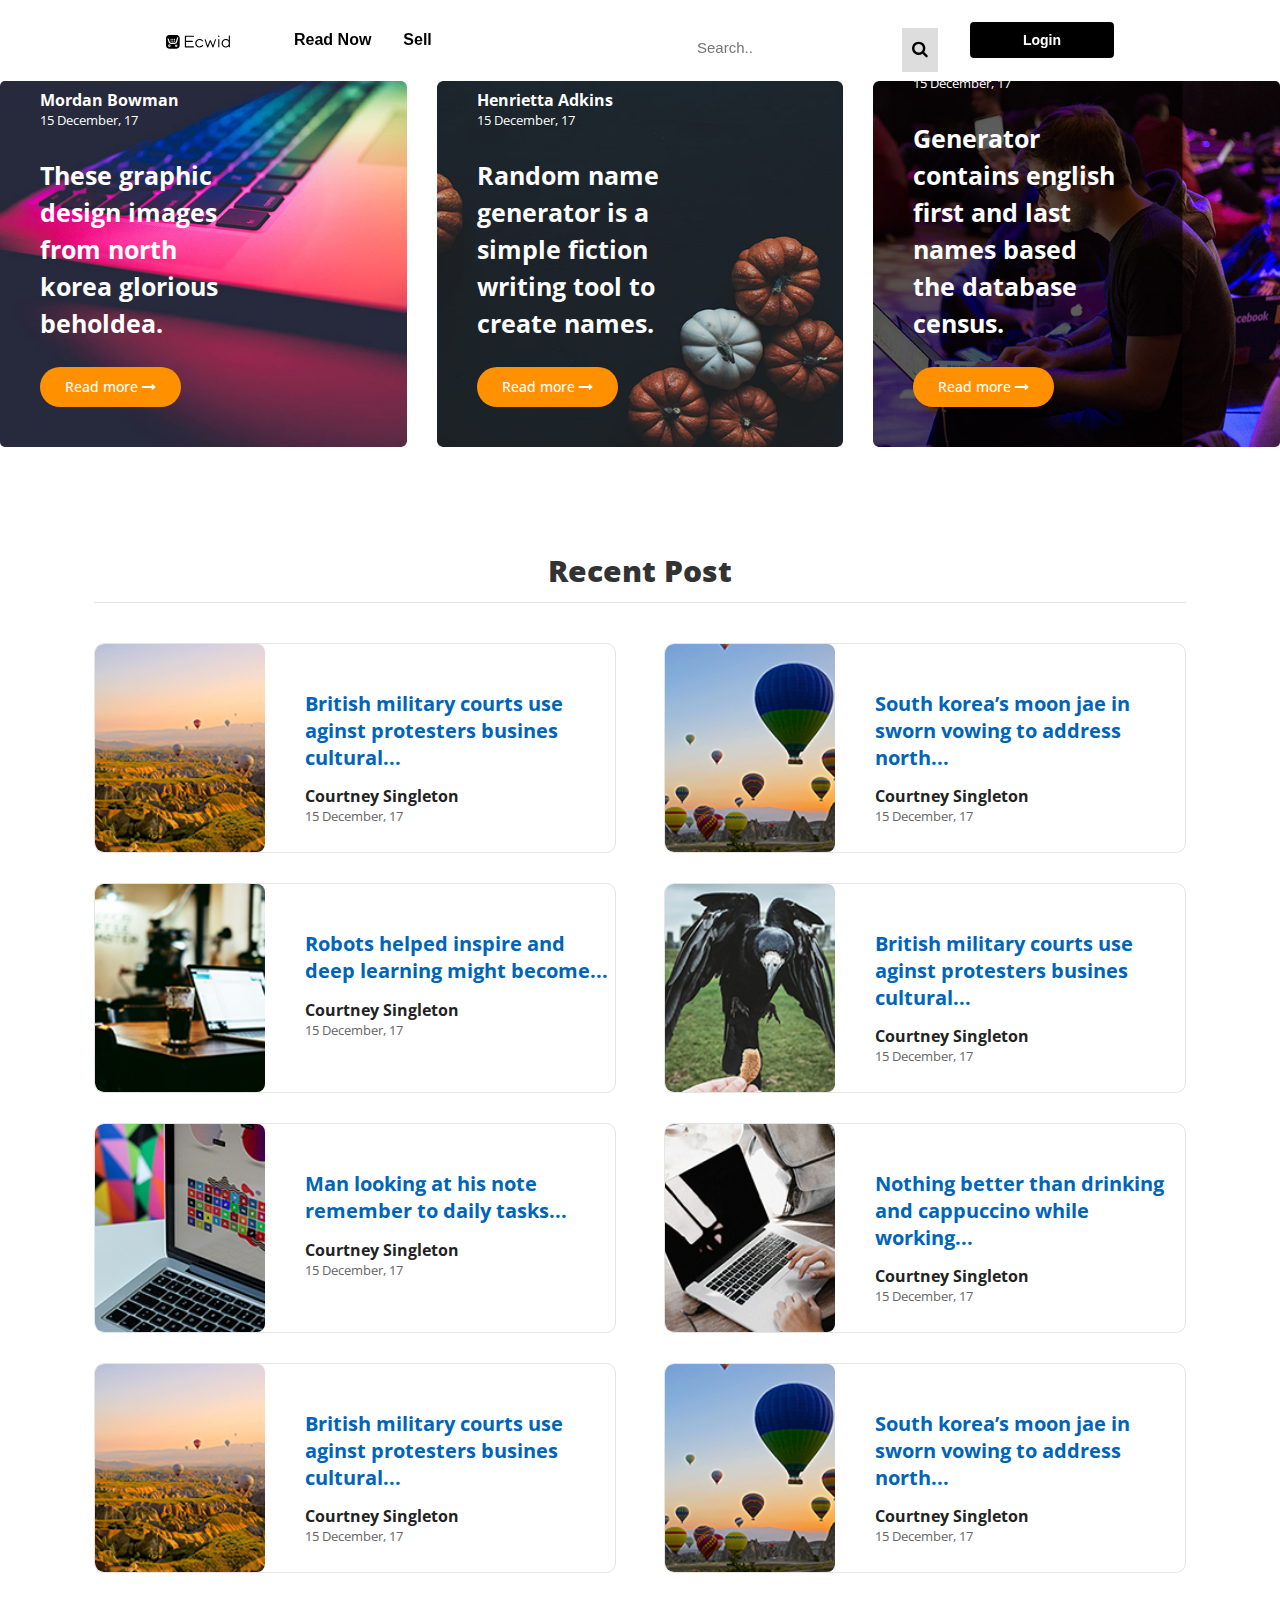
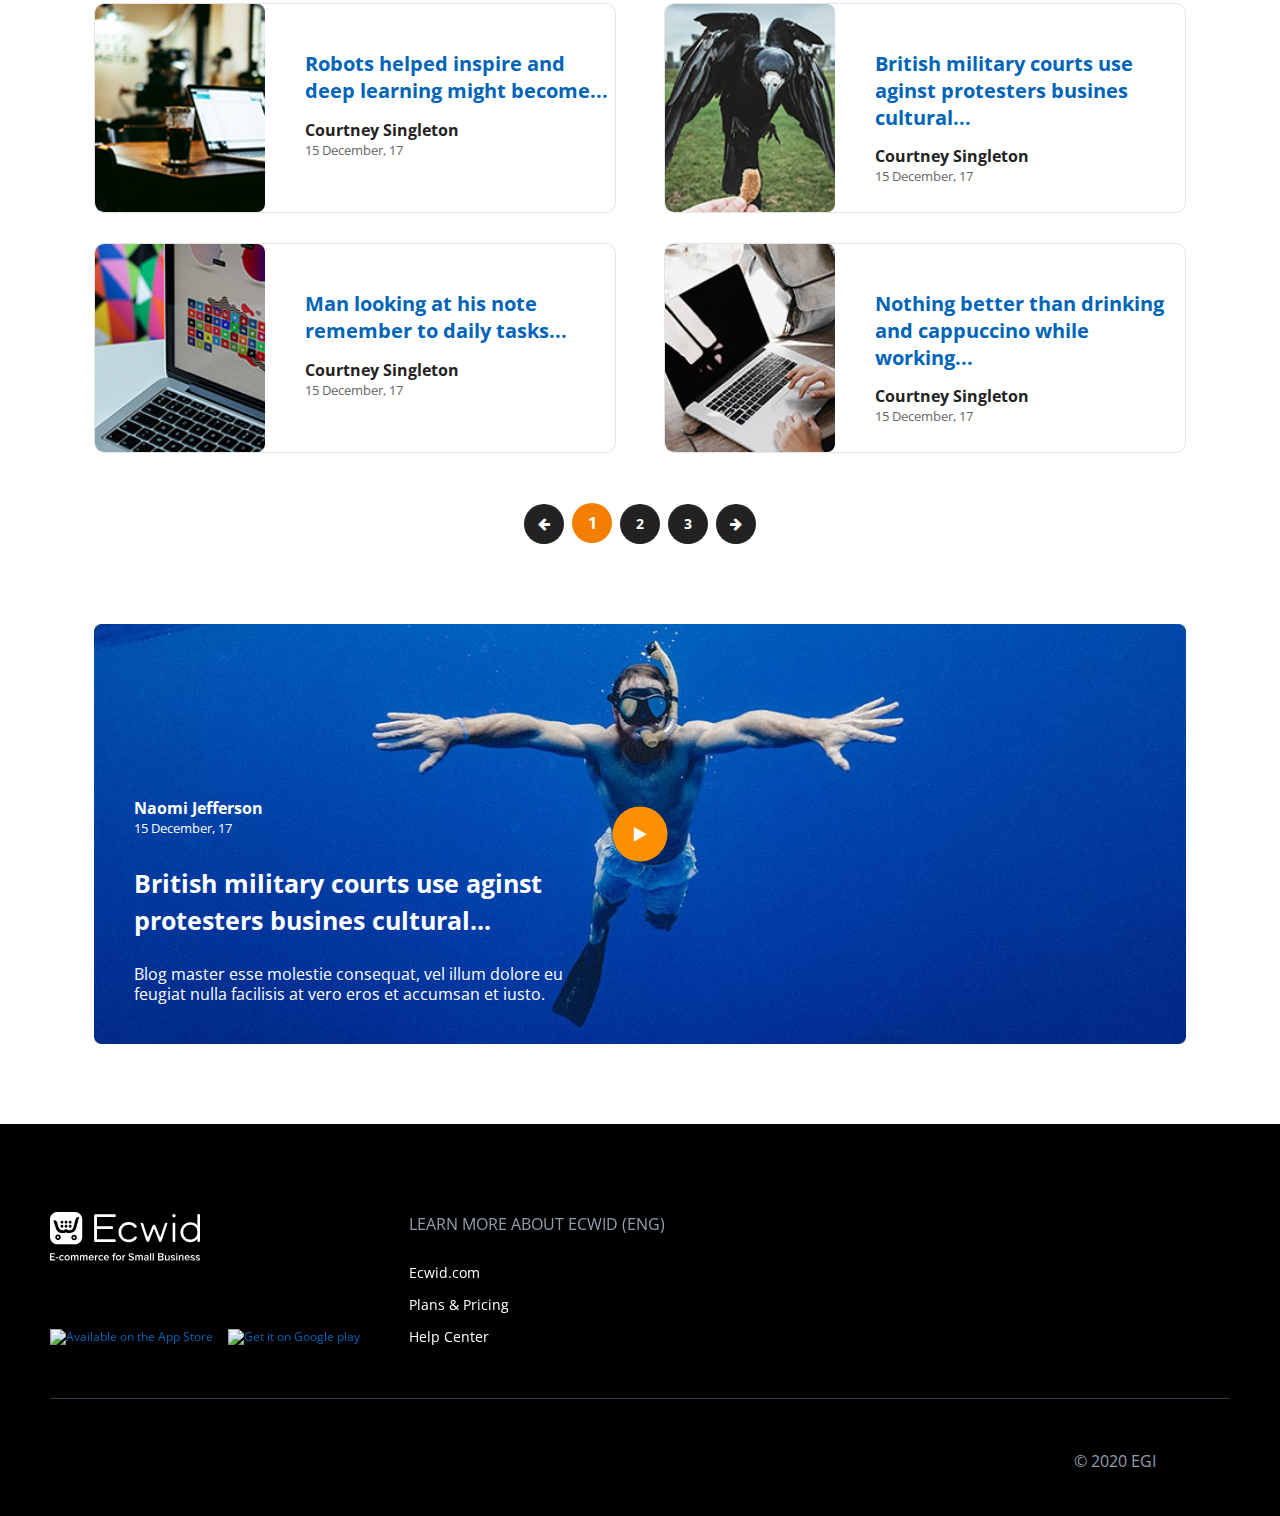
==== read.html @ 6f650325 "initial commit" ====
<!doctype html>
<html class="no-js" lang="">

<head>
    <link rel="stylesheet" href="https://cdnjs.cloudflare.com/ajax/libs/font-awesome/4.7.0/css/font-awesome.min.css">
<style>

.topnav .search-container {
  float: right;
  padding-bottom:10px;
}

.topnav input[type=text] {
  padding: 6px;
  margin-top: 6px;
  font-size: 15px;
  border: none;
  color:black;
}

.topnav .search-container button {
  float: right;
  padding: 6px 10px;
  margin-top: 8px;
  margin-right: 16px;
  background: #ddd;
  font-size: 17px;
  border: none;
  cursor: pointer;
}

.topnav .search-container button:hover {
  background: #ccc;
}

@media screen and (max-width: 600px) {
  .topnav .search-container {
    float: none;
  }
  .topnav a, .topnav input[type=text], .topnav .search-container button {
    float: none;
    display: block;
    text-align: left;
    width: 100%;
    margin: 0;
    padding: 14px;
  }
  .topnav input[type=text] {
    border: 1px solid black;  
  }
}
</style>
    <meta charset="utf-8">
    <meta http-equiv="x-ua-compatible" content="ie=edge">
    <title>Blog_Master - Home One</title>
    <meta name="description" content="">
    <meta name="viewport" content="width=device-width, initial-scale=1">
    <link rel="shortcut icon" type="image/png" href="assets/images/favicon.png">
    <!-- Place favicon.ico in the root directory -->
    <!-- all css here -->
    <!-- bootstrap v3.3.7 css -->
    <link rel="stylesheet" href="assets/css/bootstrap.min.css">
    <!-- animate css -->
    <link rel="stylesheet" href="assets/css/animate.css">
    <!-- owl.carousel.2.0.0-beta.2.4 css -->
    <link rel="stylesheet" href="assets/css/owl.carousel.css">
    <!-- font-awesome v4.6.3 css -->
    <link rel="stylesheet" href="assets/css/font-awesome.min.css">
    <!-- magnific-popup.css -->
    <link rel="stylesheet" href="assets/css/magnific-popup.css">
    <!-- slicknav.min.css -->
    <link rel="stylesheet" href="assets/css/slicknav.min.css">
    <!-- style css -->
    <link rel="stylesheet" href="assets/css/styles.css">
    <!-- responsive css -->
    <link rel="stylesheet" href="assets/css/responsive.css">
    <!-- modernizr css -->
    <script src="assets/js/vendor/modernizr-2.8.3.min.js"></script>

    <link rel="shortcut icon" href=https://www.ecwid.com/favicon.ico>
<link rel="shortcut icon" sizes=192x192 href=./egi/favicons/com/favicon_192.png>
<link rel=icon sizes=16x16 type=image/png href=./egi/favicons/com/favicon_16.png>
<link rel=icon sizes=32x32 type=image/png href=./egi/favicons/com/favicon_32.png>
<link rel=icon sizes=96x96 type=image/png href=./egi/favicons/com/favicon_96.png>
<link rel=apple-touch-icon href=./egi/favicons/com/favicon_120.png>
<link rel=apple-touch-icon sizes=152x152 href=./egi/favicons/com/favicon_152.png>
<link rel=apple-touch-icon sizes=180x180 href=./egi/favicons/com/favicon_180.png>
<link rel=apple-touch-icon sizes=167x167 href=./egi/favicons/com/favicon_167.png>
<link rel=apple-touch-icon-precomposed href=./egi/favicons/com/favicon_152.png>
<meta name=msapplication-config content=https://don16obqbay2c.cloudfront.net/favicons/com/browserconfig.xml>
<meta name=msapplication-TileColor content=#000000>
<meta name=msapplication-TileImage content=https://don16obqbay2c.cloudfront.net/favicons/com/favicon_144.png>
<link rel=mask-icon href=https://don16obqbay2c.cloudfront.net/favicons/favicon.svg color=#000000>

<link href="https://fonts.googleapis.com/css?family=Open+Sans:300,300italic,400,400italic,600,700&amp;subset=cyrillic,latin" rel=stylesheet type=text/css>
<link href=./egi/wp-content/themes/ecwid/calypso.a3e03e3b.css rel=stylesheet type=text/css>
<script src=./egi/wp-content/themes/ecwid/js/jquery.min.e96616f4.js></script>
</head>

<body>
    <!--[if lt IE 8]>
            <p class="browserupgrade">You are using an <strong>outdated</strong> browser. Please <a href="http://browsehappy.com/">upgrade your browser</a> to improve your experience.</p>
        <![endif]-->
    <!-- header-area start -->
    <header class="header-area">
        <div class="header-middle-area">
            <div class="container">
                <div class="calypso-page hpc-page hpc-page--autoheight calypso-header notranslate" id=menu-EW19 data-swiftype-index=false><div
                    class="calypso-menu ">
                    <div class=calypso-menu__background></div>
                    <div class="calypso-menu__inner container">
                    <div class="calypso-menu__group calypso-menu__group--1">
                    <div class=calypso-menu__item>
                    <div class=calypso-menu__logo>
                    <a href=https://www.ecwid.com/in><svg xmlns=http://www.w3.org/2000/svg viewBox="0 0 112 24"><path d="M18.5436279 0H5.45637209C2.44353488 0 0 2.44353488 0 5.45748837V18.5436279C0 21.5575814 2.44353488 24 5.45637209 24H18.5436279C21.5575814 24 24 21.5575814 24 18.5436279V5.45637209C24 2.44353488 21.5564651 0 18.5436279 0zm-3.5374884 6.45767442c.5983256 0 1.0827907.48446511 1.0827907 1.0827907 0 .59832558-.4844651 1.08279069-1.0827907 1.08279069-.5983255 0-1.0827907-.48446511-1.0827907-1.08279069 0-.59832559.4844652-1.0827907 1.0827907-1.0827907zm0 3.05860465c.5983256 0 1.0827907.48446513 1.0827907 1.08279073 0 .5983255-.4844651 1.0827907-1.0827907 1.0827907-.5983255 0-1.0827907-.4844652-1.0827907-1.0827907 0-.5983256.4844652-1.08279073 1.0827907-1.08279073zm-3.0519069-3.05860465c.5983255 0 1.0827907.48446511 1.0827907 1.0827907 0 .59832558-.4844652 1.08279069-1.0827907 1.08279069-.5983256 0-1.0827907-.48446511-1.0827907-1.08279069 0-.59832559.4844651-1.0827907 1.0827907-1.0827907zm0 3.05860465c.5983255 0 1.0827907.48446513 1.0827907 1.08279073 0 .5983255-.4844652 1.0827907-1.0827907 1.0827907-.5983256 0-1.0827907-.4844652-1.0827907-1.0827907 0-.5983256.4844651-1.08279073 1.0827907-1.08279073zM8.90232558 6.45767442c.59832558 0 1.0827907.48446511 1.0827907 1.0827907 0 .59832558-.48446512 1.08279069-1.0827907 1.08279069s-1.0827907-.48446511-1.0827907-1.08279069c0-.59832559.48446512-1.0827907 1.0827907-1.0827907zm0 3.05860465c.59832558 0 1.0827907.48446513 1.0827907 1.08279073 0 .5983255-.48446512 1.0827907-1.0827907 1.0827907s-1.0827907-.4844652-1.0827907-1.0827907c0-.5983256.48446512-1.08279073 1.0827907-1.08279073zM5.96762791 20.9547907c-1.14306977 0-2.07069768-.9276279-2.07069768-2.0706977 0-1.144186.92762791-2.0718139 2.07069768-2.0718139 1.14418604 0 2.07181395.9276279 2.07181395 2.0718139.00111628 1.1430698-.92762791 2.0706977-2.07181395 2.0706977zm11.96874419.0926512c-1.1430698 0-2.0706977-.9276279-2.0706977-2.0706977 0-1.1441861.9276279-2.071814 2.0706977-2.071814 1.144186 0 2.0718139.9276279 2.0718139 2.071814 0 1.1430698-.9276279 2.0706977-2.0718139 2.0706977zm3.6379535-16.84353492l-2.1410233 7.97469772c-.5715349 2.1287441-2.3754418 3.4649302-4.580093 3.4649302h-1.412093c-.4666047 0-1.1419535-.2522791-1.4221396-.5157209-.0468837-.0435349-.1205581-.0435349-.1674418 0-.2801861.2634418-.9555349.5157209-1.4221396.5157209H8.87776744c-2.13432558 0-3.75181395-1.2167442-4.39925581-3.2506047L2.65786047 6.68204651c-.03572094-.11386046-.01674419-.2344186.05469767-.33153488.07032558-.096.17860465-.15181396.30027907-.15181396l.34827907.00111628c.83944186.00334884 1.57506977.54251163 1.82846512 1.34176745l1.33730232 4.1994419c.36167442 1.1374883 1.51925581 1.9021395 2.71255814 1.9021395l.51906977-.0011163c.53581397 0 .91311627-.2746046 1.14083717-.520186.1183256-.1283721.2835349-.2031628.4587907-.2031628l1.1653954.0011163c.1652093 0 .3259535.0658604.4364651.1875348.2210233.2422326.6128372.5346977 1.1531163.5346977l.4945116.0011163c1.2323721 0 2.427907-.8316279 2.7482791-2.0215814l1.7335814-6.45655814c.2266046-.84055814.9912558-1.42660466 1.8608372-1.42660466h.3058604c.0290233 0 .0580466.00446512.0848373.01562791.1953488.08260465.2813023.27348837.2333023.44986047z"/>
                        <path d="M17.9363721 18.2333023c-.4096744 0-.7423256.3326512-.7423256.7434419s.3326512.7434418.7423256.7434418c.4107907 0 .7434419-.3326511.7434419-.7434418 0-.4107907-.3326512-.7434419-.7434419-.7434419zm-11.96874419-.0926511c-.40967442 0-.74232558.3326511-.74232558.7434418 0 .4107907.33265116.7434419.74232558.7434419.41079069 0 .74344186-.3326512.74344186-.7434419s-.33265117-.7434418-.74344186-.7434418zM64.313949 17.6616618c-.5400113 0-1.1303343-.0257816-1.3919547.4472553-.8206383 1.4863673-2.6944664 1.9526786-4.2340019 1.9526786-3.0623002 0-5.3889329-2.4940929-5.3889329-5.5598656s2.3266327-5.5598656 5.3889329-5.5598656c1.3606497 0 3.1316186.26342105 4.1825723 1.85627772.2973975.45061818.8854844.34749158 1.4254957.34749158.7569103 0 .5746705-.90459909.2772729-1.35633817-1.5294731-2.31810526-4.0439358-2.80571444-5.8842228-2.80571444-4.1400869 0-7.507611 3.37178947-7.507611 7.51590701 0 4.1441176 3.3686421 7.5159071 7.507611 7.5159071 2.6765779 0 4.9786138-1.1601736 6.0094429-3.0265398.2605023-.470795.4159093-1.3271937-.3846044-1.3271937zM92.5175222 7.37591041c-.5400113 0-.9771634.23763942-.9771634.77793282V21.1253684c0 .5402934.4371521.7084345.9771634.7084345s.9771634-.1681411.9771634-.7084345V8.15384323c.001118-.5402934-.4371521-.77793282-.9771634-.77793282zm0-6.37591041c-.684238 0-1.2410198.5571075-1.2410198 1.24312318s.5567818 1.24312318 1.2410198 1.24312318c.684238 0 1.2410198-.5571075 1.2410198-1.24312318C93.7596601 1.5571075 93.2028782 1 92.5175222 1zm-5.5320416 6.4498925c-.0190066 0-.0570198-.00224188-.0581378-.00224188-.0033541 0-.9212616 0-1.2007706.69946696-.2694466.67816909-1.7374277 5.30989582-3.2914976 9.82392382-.0503116.1468433-.1106856.2903237-.1665873.4338041L78.926678 9.98770213c-.1486988-.36094289-.3700699-.63221053-.6596412-.79474692-.1665873-.0964009-.3521813-.16365734-.5824967-.16365734-.002236 0-.0033541.00112094-.0055901.00112094-.0022361 0-.0033542-.00112094-.0055902-.00112094-.2303154 0-.4159094.06725644-.5824967.16365734-.2906894.16253639-.5109424.43268309-.6596412.79474692l-3.3418092 8.41714337c-.0559018-.1434804-.1162758-.2869608-.1665874-.4338041-1.5663683-4.551019-3.022051-9.14687567-3.2914976-9.82392382-.278391-.69946696-1.2387838-.69834602-1.2577904-.69722508-.4919358.01008846-.6875921.13899664-.6719396.45734378-.002236.07286114.0033541.15132699.0279509.24436506.0749084.28808175 2.4127215 7.43071556 4.3167366 12.85158456.124102.3530963.3924306.8552777 1.0263569.8552777.4203815 0 .7323135-.2779933.8452351-.5638331l3.5732427-9.1323035c.0346591-.0840706.1106856-.1255454.186712-.1277872.0771445.0022418.1531709.0437166.186712.1277872l3.5732427 9.1323035c.1129216.2858398.4472143.5638331.8452351.5638331.6462248 0 .9100812-.4988186 1.026357-.8552777C85.096 15.5587772 87.5512068 8.43968309 87.6261152 8.15160134c.0245968-.09303807.030187-.17150392.0279509-.24436506.0190066-.31834714-.1766497-.44725532-.6685855-.45734378zM48.3685212 19.8127469H35.55583003c-.21466289 0-.38795845-.1737458-.38795845-.3878454v-7.2693002H46.3694731c.5210047 0 .7502021-.4562228.7502021-1.018935 0-.56271221-.2291974-1.01893506-.7502021-1.01893506H35.16787158v-6.5328421c0-.22643001.18335788-.41026428.41031917-.41026428H48.3685212c.5210048 0 .7502021-.45622284.7502021-1.01893505 0-.5627122-.2291973-1.01893505-.7502021-1.01893505H33.92126157C33.36000755 1.13675476 33 1.6703225 33 2.50542329c0 0 .00111804 18.24667191.00111804 18.25788131.00894428.5414143.31640415 1.0884334.8228744 1.0884334H48.3685212c.5210048 0 .7502021-.4562229.7502021-1.0189351 0-.5638331-.2291973-1.020056-.7502021-1.020056zM110.95617 1c-.5400114 0-.9771634.23763942-.9771634.77793281v7.66723404c-1.1102096-1.81928667-3.2557205-2.44365061-5.1452011-2.44365061-4.1356148 0-7.4997847 3.36842665-7.4997847 7.50806046 0 4.1396338 3.3641699 7.5080605 7.4997847 7.5080605 1.6133258 0 4.1266704-.8104401 5.1452011-2.5703169v1.6500246c0 .0033628.0022361.0056047.0022361.0089675 0 .019056.0033541.0302654.0067082.0313864.0245968.5033023.4449783.6692015.9682191.6692015.5400113 0 .9771633-.1681411.9771633-.7084345V1.77793281c0-.5402934-.437152-.77793281-.9771633-.77793281zm-6.1234826 19.0627167c-3.0589461 0-5.3576279-2.4907301-5.3576279-5.55314 0-3.0624098 2.2986818-5.55313997 5.3576279-5.55313997 1.773205 0 5.1194863 1.06601456 5.1452012 5.03414447v.8967525c-.0245968 3.9042363-3.5385836 5.175383-5.1452012 5.175383z"/></svg></a></div></div>
                        <div data-item=0 class="calypso-menu__item calypso-menu__item--bold hpc-nav__item--bold calypso-menu__item--dropdown">
                            <a href="read.html" class=calypso-menu__link>Read Now</a></div>
                            <div data-item=0 class="calypso-menu__item calypso-menu__item--bold hpc-nav__item--bold calypso-menu__item--dropdown">
                                <a href="read.html" class=calypso-menu__link>Sell</a></div>
                        </div>
                            <div class="calypso-menu__group calypso-menu__group--2">
                    
                                <div class="topnav">
                                    <div class="search-container">
                                      <form action="/action_page.php">
                                        <input type="text" placeholder="Search.." name="search">
                                        <button type="submit"><i class="fa fa-search"></i></button>
                                      </form>
                                    </div>
                                  </div>


                    <div class="calypso-menu__item hpc-nav__item--login">
                        <div class=calypso-menu__item>
                            <div class=calypso-menu__button>
                                <a href=# class="btn btn--small btn--nowrap cta-signup">Login</a>
                            </div>
                        </div>
                    </div>
                    <!-- <div class="calypso-menu__dropdown calypso-menu__dropdown--hidden">
                        <div class=calypso-menu__dropdown-overflow>
                            <div class=calypso-menu__dropdown-container>
                                <div class="calypso-menu__dropdown-item calypso-menu__dropdown-item--item-0">
                                    <div class=calypso-menu__dropdown-headline>
                                        <a class="btn-link btn-link--active" href = "read.html">
                                            <span class=btn-link__content >Read News</span>
                                        </a>
                                        <div class=calypso-menu__dropdown-description>Sell around the world on a website, social media, marketplaces like Amazon and eBay, and anywhere else that strikes your fancy.</div>
                                    </div>
                                    <div class="calypso-menu__dropdown-menu calypso-menu__dropdown-menu--columns"></div>
                                </div>
                                <div class=calypso-menu__dropdown-item></div>
                            </div>
                        </div>
                    </div> -->
                    <!-- <div class="calypso-menu__group calypso-menu__group--mobile">
                        <div class="calypso-menu__item hpc-nav__item--login">
                            <a href=https://my.ecwid.com/cp/ class=calypso-menu__link >Login</a>
                        </div> -->
                        <!-- <div class="calypso-menu__item calypso-menu__item--mobile">
                            <div class=calypso-menu__burger>
                                <div class=calypso-menu__burger-box>
                                    <div class=calypso-menu__burger-inner>
                                        
                                    </div>
                                </div>
                            </div>
                        </div> -->
                         <!-- <div class=calypso-menu__mobile>
                            <div class=calypso-menu__mobile-container>
                    <div class="calypso-menu__presaleschat calypso-menu__presaleschat--mobile"></div>
                    <div class=calypso-menu__mobile-login><a href=https://my.ecwid.com/cp/ >Login</a>
                    </div>
                    </div>
                    </div>  -->
                    </div>
                    </div>
                    </div>
                    </div>
                <!-- <div class="row">
                    <div class="col-md-7 col-sm-12 d-none d-md-block">

                        <div class="mainmenu">

                            <ul id="navigation">
                            	<li> <a href="index.html"> <img src="assets/images/logo.png" alt=""></a></li>
                                <li ><a href="index.html">Home</a>
                                </li>
                                <li class="active"><a href="javascript:void(0)">News</a></li>
                            </ul>
                        </div>
                    </div>
                    <div class="col-md-5 col-sm-10 col-10">
                        <div class="form-style search-form">
                            <form action="#">
                                <input type="text" placeholder="Search here...">
                                <button><i class="fa fa-search"></i></button>
                            </form>
                        </div>
                    </div>
                    <div class="col-md-5 col-sm-10 col-10">
                    <div class="calypso-menu__item hpc-nav__item--login">
                        <div class=calypso-menu__item>
                            <div class=calypso-menu__button>
                                <a href=https://my.ecwid.com/cp/#register class="btn btn--small btn-dark btn--nowrap cta-signup">Login</a>
                            </div>
                        </div>
                    </div>
                </div>
                    <div class="d-block d-md-none clear col-sm-2 col-3">
                        <div class="responsive-menu-wrap floatright"></div>
                    </div>
                </div> -->
            </div>
        </div>

    </header>
    <!-- header-area end -->
    <!-- featured-area start -->
    <div class="featured-area ptb-80">
        <div class="featured-items">
            <img src="assets/images/featured/1.jpg" alt="">
            <div class="featured-content">
                <p>Mordan Bowman</p>
                <span>15 December, 17</span>
                <h2>These graphic design images from north korea glorious beholdea.</h2>
                <a class="readmore-btn" href="featured.html">Read more <i class="fa fa-long-arrow-right"></i></a>
            </div>
            <div class="hover">
                <span class="hover-one"></span>
                <span class="hover-two"></span>
                <span class="hover-three"></span>
                <span class="hover-four"></span>
            </div>
        </div>
        <div class="featured-items">
            <img src="assets/images/featured/2.jpg" alt="">
            <div class="featured-content">
                <p>Henrietta Adkins</p>
                <span>15 December, 17</span>
                <h2>Random name generator is a simple fiction writing tool to create names. </h2>
                <a class="readmore-btn" href="featured.html">Read more <i class="fa fa-long-arrow-right"></i></a>
            </div>
            <div class="hover">
                <span class="hover-one"></span>
                <span class="hover-two"></span>
                <span class="hover-three"></span>
                <span class="hover-four"></span>
            </div>
        </div>
        <div class="featured-items">
            <img src="assets/images/featured/3.jpg" alt="">
            <div class="featured-content">
                <p>Mordan Bowman</p>
                <span>15 December, 17</span>
                <h2>Generator contains english first and last names based the database census.</h2>
                <a class="readmore-btn" href="featured.html">Read more <i class="fa fa-long-arrow-right"></i></a>
            </div>
            <div class="hover">
                <span class="hover-one"></span>
                <span class="hover-two"></span>
                <span class="hover-three"></span>
                <span class="hover-four"></span>
            </div>
        </div>
    </div>
    <!-- featured-area end -->
    
    <!-- .post-area start -->
    <div class="post-area pb-80">
        <div class="container">
            <div class="row">
                <div class="col-12">
                    <div class="section-title text-center">
                        <h2>Recent Post</h2>
                    </div>
                </div>
            </div>
            <div class="row">
                <div class="col-md-6 col-12">
                    <div class="post-wrap">
                        <div class="post-img">
                            <img src="assets/images/post/1.jpg" alt="">
                        </div>
                        <div class="post-content">
                            <h3><a href="blog-details.html">British military courts use aginst protesters busines cultural...</a></h3>
                            <p>Courtney Singleton</p>
                            <span>15 December, 17</span>
                        </div>
                    </div>
                </div>
                <div class="col-md-6 col-12">
                    <div class="post-wrap">
                        <div class="post-img">
                            <img src="assets/images/post/2.jpg" alt="">
                        </div>
                        <div class="post-content">
                            <h3><a href="blog-details.html">South korea’s moon jae in sworn vowing to address north...</a></h3>
                            <p>Courtney Singleton</p>
                            <span>15 December, 17</span>
                        </div>
                    </div>
                </div>
                <div class="col-md-6 col-12">
                    <div class="post-wrap">
                        <div class="post-img">
                            <img src="assets/images/post/3.jpg" alt="">
                        </div>
                        <div class="post-content">
                            <h3><a href="blog-details.html">Robots helped inspire and deep learning might become...</a></h3>
                            <p>Courtney Singleton</p>
                            <span>15 December, 17</span>
                        </div>
                    </div>
                </div>
                <div class="col-md-6 col-12">
                    <div class="post-wrap">
                        <div class="post-img">
                            <img src="assets/images/post/4.jpg" alt="">
                        </div>
                        <div class="post-content">
                            <h3><a href="blog-details.html">British military courts use aginst protesters busines cultural...</a></h3>
                            <p>Courtney Singleton</p>
                            <span>15 December, 17</span>
                        </div>
                    </div>
                </div>
                <div class="col-md-6 col-12">
                    <div class="post-wrap">
                        <div class="post-img">
                            <img src="assets/images/post/5.jpg" alt="">
                        </div>
                        <div class="post-content">
                            <h3><a href="blog-details.html">Man looking at his note remember to daily tasks...</a></h3>
                            <p>Courtney Singleton</p>
                            <span>15 December, 17</span>
                        </div>
                    </div>
                </div>
                <div class="col-md-6 col-12">
                    <div class="post-wrap">
                        <div class="post-img">
                            <img src="assets/images/post/6.jpg" alt="">
                        </div>
                        <div class="post-content">
                            <h3><a href="blog-details.html">Nothing better than drinking and cappuccino while working...</a></h3>
                            <p>Courtney Singleton</p>
                            <span>15 December, 17</span>
                        </div>
                    </div>
                </div>
                <div class="col-md-6 col-12">
                    <div class="post-wrap">
                        <div class="post-img">
                            <img src="assets/images/post/1.jpg" alt="">
                        </div>
                        <div class="post-content">
                            <h3><a href="blog-details.html">British military courts use aginst protesters busines cultural...</a></h3>
                            <p>Courtney Singleton</p>
                            <span>15 December, 17</span>
                        </div>
                    </div>
                </div>
                <div class="col-md-6 col-12">
                    <div class="post-wrap">
                        <div class="post-img">
                            <img src="assets/images/post/2.jpg" alt="">
                        </div>
                        <div class="post-content">
                            <h3><a href="blog-details.html">South korea’s moon jae in sworn vowing to address north...</a></h3>
                            <p>Courtney Singleton</p>
                            <span>15 December, 17</span>
                        </div>
                    </div>
                </div>
                <div class="col-md-6 col-12">
                    <div class="post-wrap">
                        <div class="post-img">
                            <img src="assets/images/post/3.jpg" alt="">
                        </div>
                        <div class="post-content">
                            <h3><a href="blog-details.html">Robots helped inspire and deep learning might become...</a></h3>
                            <p>Courtney Singleton</p>
                            <span>15 December, 17</span>
                        </div>
                    </div>
                </div>
                <div class="col-md-6 col-12">
                    <div class="post-wrap">
                        <div class="post-img">
                            <img src="assets/images/post/4.jpg" alt="">
                        </div>
                        <div class="post-content">
                            <h3><a href="blog-details.html">British military courts use aginst protesters busines cultural...</a></h3>
                            <p>Courtney Singleton</p>
                            <span>15 December, 17</span>
                        </div>
                    </div>
                </div>
                <div class="col-md-6 col-12">
                    <div class="post-wrap">
                        <div class="post-img">
                            <img src="assets/images/post/5.jpg" alt="">
                        </div>
                        <div class="post-content">
                            <h3><a href="blog-details.html">Man looking at his note remember to daily tasks...</a></h3>
                            <p>Courtney Singleton</p>
                            <span>15 December, 17</span>
                        </div>
                    </div>
                </div>
                <div class="col-md-6 col-12">
                    <div class="post-wrap">
                        <div class="post-img">
                            <img src="assets/images/post/6.jpg" alt="">
                        </div>
                        <div class="post-content">
                            <h3><a href="blog-details.html">Nothing better than drinking and cappuccino while working...</a></h3>
                            <p>Courtney Singleton</p>
                            <span>15 December, 17</span>
                        </div>
                    </div>
                </div>
                <div class="col-12">
                    <div class="pagination-wrapper text-center">
                        <ul class="page-numbers">
                            <li><a class="prev page-numbers" href="#"><i class="fa fa-arrow-left"></i></a></li>
                            <li><span class="page-numbers current">1</span></li>
                            <li><a class="page-numbers" href="#">2</a></li>
                            <li><a class="page-numbers" href="#">3</a></li>
                            <li><a class="next page-numbers" href="#"><i class="fa fa-arrow-right"></i></a></li>
                        </ul>
                    </div>
                </div>
            </div>
        </div>
    </div>
        <!-- .post-area end -->
    <!-- .banner-area start -->
    <div class="banner-area pb-80">
        <div class="container">
            <div class="row">
                <div class="col-12">
                    <div class="banner-wrap">
                        <img src="assets/images/banner/1.jpg" alt="">
                        <div class="featured-content">
                            <p>Naomi Jefferson</p>
                            <span>15 December, 17</span>
                            <h2>British military courts use aginst protesters busines cultural...</h2>
                            <p class="pragraph">Blog master esse molestie consequat, vel illum dolore eu feugiat nulla facilisis at vero eros et accumsan et iusto.</p>
                        </div>
                        <a href="blog-video.html"><i class="fa fa-play"></i></a>
                    </div>
                </div>
            </div>
        </div>
    </div>
    <!-- .banner-area end -->
    <div class="footer no_translate" id=footer data-swiftype-index=false><div
        class="ecwid-g-r ecwid-hidden-desktop tablet-footer-menu notranslate"><div
        class=ecwid-u-1-2>
        <a href=https://www.ecwid.com/ class=footer-logo></a></div><div
        class="ecwid-u-1-2 footer-badges"><div class=badges-wrap>
        <a
        href="https://itunes.apple.com/us/app/ecwid/id626731456?mt=8" target=_blank rel="nofollow noopener"><img
        src=https://don16obqbay2c.cloudfront.net/wp-content/themes/ecwid/images/badges/gray-app-store.svg alt="Available on the App Store" width=auto height=auto></a>
        <a
        href="https://play.google.com/store/apps/details?id=com.ecwid.android" target=_blank rel="nofollow noopener"><img
        src=https://don16obqbay2c.cloudfront.net/wp-content/themes/ecwid/images/badges/gray-google.svg alt="Get it on Google play" width=auto height=auto></a></div>
        <span
        class=copy>&copy; 2020 Ecwid</span></div></div><div
        class="ecwid-g-r cf footer-menu"><div
        class="ecwid-u-7-16 ecwid-visible-desktop">
        <a
        href=https://www.ecwid.com/ class=footer-logo><svg
        xmlns=http://www.w3.org/2000/svg viewBox="0 0 1000 324"><g fill-rule=evenodd clip-rule=evenodd fill=#FFF>
        <path d="M166.12 0H48.88C21.89 0 0 21.89 0 48.89v117.23c0 27 21.89 48.88 48.88 48.88h117.24c27 0 48.88-21.88 48.88-48.88V48.88C215 21.89 193.11 0 166.12 0zm-31.69 57.85c5.36 0 9.7 4.34 9.7 9.7 0 5.36-4.34 9.7-9.7 9.7-5.36 0-9.7-4.34-9.7-9.7 0-5.36 4.34-9.7 9.7-9.7zm0 27.4c5.36 0 9.7 4.34 9.7 9.7s-4.34 9.7-9.7 9.7c-5.36 0-9.7-4.34-9.7-9.7s4.34-9.7 9.7-9.7zm-27.34-27.4c5.36 0 9.7 4.34 9.7 9.7 0 5.36-4.34 9.7-9.7 9.7-5.36 0-9.7-4.34-9.7-9.7 0-5.36 4.34-9.7 9.7-9.7zm0 27.4c5.36 0 9.7 4.34 9.7 9.7s-4.34 9.7-9.7 9.7c-5.36 0-9.7-4.34-9.7-9.7s4.34-9.7 9.7-9.7zm-27.34-27.4c5.36 0 9.7 4.34 9.7 9.7 0 5.36-4.34 9.7-9.7 9.7-5.36 0-9.7-4.34-9.7-9.7 0-5.36 4.34-9.7 9.7-9.7zm0 27.4c5.36 0 9.7 4.34 9.7 9.7s-4.34 9.7-9.7 9.7c-5.36 0-9.7-4.34-9.7-9.7s4.34-9.7 9.7-9.7zM53.46 187.72c-10.24 0-18.55-8.31-18.55-18.55 0-10.25 8.31-18.56 18.55-18.56 10.25 0 18.56 8.31 18.56 18.56.01 10.24-8.31 18.55-18.56 18.55zm107.22.83c-10.24 0-18.55-8.31-18.55-18.55 0-10.25 8.31-18.56 18.55-18.56 10.25 0 18.56 8.31 18.56 18.56 0 10.24-8.31 18.55-18.56 18.55zm32.59-150.89l-19.18 71.44c-5.12 19.07-21.28 31.04-41.03 31.04h-12.65c-4.18 0-10.23-2.26-12.74-4.62-.42-.39-1.08-.39-1.5 0-2.51 2.36-8.56 4.62-12.74 4.62h-13.9c-19.12 0-33.61-10.9-39.41-29.12L23.81 59.86c-.32-1.02-.15-2.1.49-2.97.63-.86 1.6-1.36 2.69-1.36l3.12.01c7.52.03 14.11 4.86 16.38 12.02l11.98 37.62c3.24 10.19 13.61 17.04 24.3 17.04l4.65-.01c4.8 0 8.18-2.46 10.22-4.66 1.06-1.15 2.54-1.82 4.11-1.82l10.44.01c1.48 0 2.92.59 3.91 1.68 1.98 2.17 5.49 4.79 10.33 4.79l4.43.01c11.04 0 21.75-7.45 24.62-18.11l15.53-57.84c2.03-7.53 8.88-12.78 16.67-12.78h2.74c.26 0 .52.04.76.14 1.75.74 2.52 2.45 2.09 4.03z"/><path
        d="M53.46 162.51c-3.67 0-6.65 2.98-6.65 6.66s2.98 6.66 6.65 6.66c3.68 0 6.66-2.98 6.66-6.66s-2.98-6.66-6.66-6.66zM160.68 163.34c-3.67 0-6.65 2.98-6.65 6.66s2.98 6.66 6.65 6.66c3.68 0 6.66-2.98 6.66-6.66s-2.98-6.66-6.66-6.66z"/></g><g
        fill=#FFF><path
        d="M574.08 162.64c-4.83 0-10.11-.23-12.45 3.99-7.34 13.26-24.1 17.42-37.87 17.42-27.39 0-48.2-22.25-48.2-49.6s20.81-49.6 48.2-49.6c12.17 0 28.01 2.35 37.41 16.56 2.66 4.02 7.92 3.1 12.75 3.1 6.77 0 5.14-8.07 2.48-12.1-13.68-20.68-36.17-25.03-52.63-25.03-37.03 0-67.15 30.08-67.15 67.05s30.13 67.05 67.15 67.05c23.94 0 44.53-10.35 53.75-27 2.33-4.2 3.72-11.84-3.44-11.84zM826.34 70.88c-4.83 0-8.74 2.12-8.74 6.94v115.72c0 4.82 3.91 6.32 8.74 6.32s8.74-1.5 8.74-6.32V77.82c.01-4.82-3.91-6.94-8.74-6.94zM826.34 14c-6.12 0-11.1 4.97-11.1 11.09s4.98 11.09 11.1 11.09c6.12 0 11.1-4.97 11.1-11.09.01-6.12-4.97-11.09-11.1-11.09zM776.86 71.54c-.17 0-.51-.02-.52-.02-.03 0-8.24 0-10.74 6.24-2.41 6.05-15.54 47.37-29.44 87.64-.45 1.31-.99 2.59-1.49 3.87l-29.89-75.09c-1.33-3.22-3.31-5.64-5.9-7.09-1.49-.86-3.15-1.46-5.21-1.46-.02 0-.03.01-.05.01-.02 0-.03-.01-.05-.01-2.06 0-3.72.6-5.21 1.46-2.6 1.45-4.57 3.86-5.9 7.09l-29.89 75.09c-.5-1.28-1.04-2.56-1.49-3.87-14.01-40.6-27.03-81.6-29.44-87.64-2.49-6.24-11.08-6.23-11.25-6.22-4.4.09-6.15 1.24-6.01 4.08-.02.65.03 1.35.25 2.18.67 2.57 21.58 66.29 38.61 114.65 1.11 3.15 3.51 7.63 9.18 7.63 3.76 0 6.55-2.48 7.56-5.03l31.96-81.47c.31-.75.99-1.12 1.67-1.14.69.02 1.37.39 1.67 1.14l31.96 81.47c1.01 2.55 4 5.03 7.56 5.03 5.78 0 8.14-4.45 9.18-7.63 15.98-48.57 37.94-112.08 38.61-114.65.22-.83.27-1.53.25-2.18.17-2.84-1.58-3.99-5.98-4.08zM431.46 181.83h-114.6c-1.92 0-3.47-1.55-3.47-3.46v-64.85h100.19c4.66 0 6.71-4.07 6.71-9.09s-2.05-9.09-6.71-9.09H313.39V37.06c0-2.02 1.64-3.66 3.67-3.66h114.4c4.66 0 6.71-4.07 6.71-9.09s-2.05-9.09-6.71-9.09H302.24c-5.02 0-8.24 4.76-8.24 12.21 0 0 .01 162.78.01 162.88.08 4.83 2.83 9.71 7.36 9.71h130.09c4.66 0 6.71-4.07 6.71-9.09 0-5.03-2.05-9.1-6.71-9.1zM991.26 14c-4.83 0-8.74 2.12-8.74 6.94v68.4c-9.93-16.23-29.12-21.8-46.02-21.8-36.99 0-67.08 30.05-67.08 66.98 0 36.93 30.09 66.98 67.08 66.98 14.43 0 36.91-7.23 46.02-22.93v14.72c0 .03.02.05.02.08 0 .17.03.27.06.28.22 4.49 3.98 5.97 8.66 5.97 4.83 0 8.74-1.5 8.74-6.32V20.94c0-4.82-3.91-6.94-8.74-6.94zm-54.77 170.06c-27.36 0-47.92-22.22-47.92-49.54s20.56-49.54 47.92-49.54c15.86 0 45.79 9.51 46.02 44.91v8c-.22 34.83-31.65 46.17-46.02 46.17z"/></g><g
        fill=#FFF><path
        d="M0 322.96v-47.87h32.85v7.4H8.41v12.41h20.41v7.4H8.41v13.28h24.45v7.39H0zM38.56 308.82v-6.45h17.26v6.45H38.56zM60.71 305.59c0-10.48 7.41-18.16 17.97-18.16 6.76 0 10.86 2.87 13.31 6.17l-4.96 4.59c-1.94-2.72-4.6-4.09-7.98-4.09-6.32 0-10.49 4.74-10.49 11.49 0 6.74 4.17 11.56 10.49 11.56 3.38 0 6.04-1.44 7.98-4.09l4.96 4.59c-2.45 3.3-6.54 6.17-13.31 6.17-10.56 0-17.97-7.68-17.97-18.23zM96.46 305.59c0-9.9 6.83-18.16 17.83-18.16 11.15 0 17.9 8.26 17.9 18.16 0 9.98-6.76 18.23-17.9 18.23-11 0-17.83-8.25-17.83-18.23zm27.9 0c0-6.1-3.59-11.49-10.07-11.49-6.39 0-9.99 5.39-9.99 11.49 0 6.17 3.59 11.56 9.99 11.56 6.47 0 10.07-5.39 10.07-11.56zM182.4 322.96v-22.6c0-3.74-1.65-6.25-5.68-6.25-3.38 0-6.54 2.37-8.05 4.59v24.26h-7.55v-22.6c0-3.74-1.65-6.25-5.75-6.25-3.31 0-6.4 2.37-7.98 4.67v24.18h-7.54V288.3h7.54v4.73c1.44-2.15 6.04-5.6 11.29-5.6 5.18 0 8.34 2.58 9.49 6.39 2.01-3.16 6.61-6.39 11.79-6.39 6.4 0 10 3.45 10 10.48v25.04h-7.56zM242.33 322.96v-22.6c0-3.74-1.65-6.25-5.68-6.25-3.38 0-6.54 2.37-8.05 4.59v24.26h-7.55v-22.6c0-3.74-1.65-6.25-5.75-6.25-3.31 0-6.4 2.37-7.98 4.67v24.18h-7.54V288.3h7.54v4.73c1.44-2.15 6.04-5.6 11.29-5.6 5.18 0 8.34 2.58 9.49 6.39 2.01-3.16 6.61-6.39 11.79-6.39 6.4 0 10 3.45 10 10.48v25.04h-7.56zM257.52 305.59c0-10.05 7.34-18.16 17.62-18.16 10.42 0 17.11 7.97 17.11 18.87v1.8h-26.81c.57 5.24 4.53 9.55 11.07 9.55 3.38 0 7.41-1.37 9.86-3.81l3.45 4.95c-3.45 3.3-8.55 5.02-14.09 5.02-10.44.01-18.21-7.24-18.21-18.22zm17.62-11.98c-6.47 0-9.42 4.95-9.78 9.19h19.55c-.14-4.1-2.94-9.19-9.77-9.19zM299.75 322.96V288.3h7.54v5.1c2.59-3.3 6.76-5.88 11.29-5.88v7.46c-.65-.14-1.43-.21-2.37-.21-3.16 0-7.41 2.15-8.92 4.59v23.61h-7.54zM322.55 305.59c0-10.48 7.41-18.16 17.98-18.16 6.76 0 10.86 2.87 13.3 6.17l-4.96 4.59c-1.94-2.72-4.6-4.09-7.98-4.09-6.32 0-10.49 4.74-10.49 11.49 0 6.74 4.17 11.56 10.49 11.56 3.38 0 6.04-1.44 7.98-4.09l4.96 4.59c-2.45 3.3-6.54 6.17-13.3 6.17-10.57 0-17.98-7.68-17.98-18.23zM358.3 305.59c0-10.05 7.34-18.16 17.62-18.16 10.42 0 17.11 7.97 17.11 18.87v1.8h-26.81c.57 5.24 4.53 9.55 11.07 9.55 3.38 0 7.41-1.37 9.85-3.81l3.45 4.95c-3.45 3.3-8.55 5.02-14.09 5.02-10.43.01-18.2-7.24-18.2-18.22zm17.61-11.98c-6.47 0-9.42 4.95-9.78 9.19h19.55c-.13-4.1-2.94-9.19-9.77-9.19zM420.81 322.96V294.9h-5.75v-6.6h5.75v-1.94c0-7.53 4.39-11.98 11-11.98 3.09 0 6.18.79 8.34 3.01l-2.95 4.66c-1.01-.93-2.3-1.51-4.03-1.51-2.94 0-4.81 1.94-4.81 5.81v1.94h7.05v6.6h-7.05v28.06h-7.55zM439.01 305.59c0-9.9 6.83-18.16 17.83-18.16 11.15 0 17.9 8.26 17.9 18.16 0 9.98-6.76 18.23-17.9 18.23-11 0-17.83-8.25-17.83-18.23zm27.9 0c0-6.1-3.6-11.49-10.07-11.49-6.4 0-9.99 5.39-9.99 11.49 0 6.17 3.59 11.56 9.99 11.56 6.47 0 10.07-5.39 10.07-11.56zM482.39 322.96V288.3h7.54v5.1c2.59-3.3 6.76-5.88 11.29-5.88v7.46c-.65-.14-1.43-.21-2.37-.21-3.16 0-7.41 2.15-8.92 4.59v23.61h-7.54zM522.96 316.21l4.67-6.46c3.32 3.52 8.49 6.6 15.17 6.6 6.91 0 9.64-3.38 9.64-6.53 0-10.04-27.97-3.8-27.97-21.46 0-7.89 6.97-13.99 17.47-13.99 7.49 0 13.51 2.36 17.98 6.67l-4.82 6.24c-3.74-3.73-8.85-5.46-13.87-5.46-4.96 0-8.12 2.37-8.12 5.96 0 8.9 27.89 3.38 27.89 21.24 0 7.96-5.62 14.78-18.55 14.78-8.85.02-15.25-3.06-19.49-7.59zM611.12 322.96v-22.6c0-3.74-1.65-6.25-5.67-6.25-3.39 0-6.55 2.37-8.05 4.59v24.26h-7.56v-22.6c0-3.74-1.64-6.25-5.74-6.25-3.32 0-6.41 2.37-7.98 4.67v24.18h-7.54V288.3h7.54v4.73c1.43-2.15 6.04-5.6 11.29-5.6 5.18 0 8.34 2.58 9.49 6.39 2.01-3.16 6.62-6.39 11.8-6.39 6.39 0 10 3.45 10 10.48v25.04h-7.58zM649.69 322.96v-3.73c-2.58 2.94-6.61 4.59-11.22 4.59-5.67 0-12.08-3.81-12.08-11.49 0-7.96 6.41-11.27 12.08-11.27 4.68 0 8.71 1.51 11.22 4.45v-5.17c0-4.02-3.3-6.46-8.13-6.46-3.87 0-7.26 1.44-10.28 4.38l-3.09-5.24c4.03-3.8 9.06-5.6 14.6-5.6 7.69 0 14.45 3.23 14.45 12.56v22.96h-7.55zm0-7.89v-5.24c-1.72-2.36-4.96-3.59-8.27-3.59-4.24 0-7.4 2.44-7.4 6.24 0 3.74 3.16 6.18 7.4 6.18 3.3 0 6.55-1.23 8.27-3.59zM667.04 322.96v-47.87h7.54v47.87h-7.54zM684.37 322.96v-47.87h7.54v47.87h-7.54zM720.42 322.96v-47.87H744c8.76 0 13.65 5.46 13.65 12.2 0 6.03-3.88 10.05-8.34 10.98 5.1.79 9.27 5.88 9.27 11.77 0 7.39-4.96 12.92-13.95 12.92h-24.21zm28.61-34.23c0-3.59-2.45-6.24-6.76-6.24h-13.44v12.41h13.44c4.31 0 6.76-2.58 6.76-6.17zm.94 20.16c0-3.59-2.52-6.6-7.35-6.6h-13.8v13.28h13.8c4.61 0 7.35-2.51 7.35-6.68zM790.24 322.96v-4.59c-2.51 2.8-6.82 5.46-12.29 5.46-7.47 0-11.13-3.88-11.13-10.98V288.3h7.54v21.82c0 5.38 2.74 7.03 6.98 7.03 3.8 0 7.12-2.16 8.91-4.52V288.3h7.56v34.66h-7.57zM804.57 318.44l3.45-5.46c2.45 2.51 7.27 4.88 11.8 4.88 4.52 0 6.83-1.94 6.83-4.66 0-6.82-21-1.94-21-15.21 0-5.67 4.89-10.55 13.65-10.55 5.9 0 10.37 2.08 13.53 4.88l-3.16 5.31c-2.08-2.36-5.97-4.16-10.28-4.16-3.96 0-6.48 1.8-6.48 4.23 0 6.18 21 1.59 21 15.36 0 6.1-5.1 10.76-14.45 10.76-5.9 0-11.28-1.87-14.89-5.38zM840.62 279.4c0-2.58 2.16-4.66 4.67-4.66 2.6 0 4.68 2.08 4.68 4.66s-2.08 4.66-4.68 4.66c-2.52.01-4.67-2.08-4.67-4.66zm.93 43.56V288.3h7.54v34.66h-7.54zM882.32 322.96v-21.67c0-5.39-2.74-7.18-6.98-7.18-3.89 0-7.19 2.3-8.92 4.67v24.18h-7.54V288.3h7.54v4.73c2.31-2.72 6.76-5.6 12.22-5.6 7.49 0 11.22 4.02 11.22 11.12v24.4h-7.54zM897.51 305.59c0-10.05 7.34-18.16 17.63-18.16 10.42 0 17.1 7.97 17.1 18.87v1.8h-26.81c.58 5.24 4.54 9.55 11.07 9.55 3.38 0 7.4-1.37 9.86-3.81l3.45 4.95c-3.45 3.3-8.55 5.02-14.09 5.02-10.44.01-18.21-7.24-18.21-18.22zm17.62-11.98c-6.48 0-9.43 4.95-9.78 9.19h19.55c-.14-4.1-2.95-9.19-9.77-9.19zM936.72 318.44l3.45-5.46c2.45 2.51 7.27 4.88 11.8 4.88 4.52 0 6.83-1.94 6.83-4.66 0-6.82-21-1.94-21-15.21 0-5.67 4.89-10.55 13.66-10.55 5.9 0 10.37 2.08 13.53 4.88l-3.16 5.31c-2.08-2.36-5.97-4.16-10.28-4.16-3.96 0-6.48 1.8-6.48 4.23 0 6.18 21 1.59 21 15.36 0 6.1-5.11 10.76-14.45 10.76-5.91 0-11.3-1.87-14.9-5.38zM970.68 318.44l3.45-5.46c2.44 2.51 7.26 4.88 11.78 4.88 4.54 0 6.84-1.94 6.84-4.66 0-6.82-20.99-1.94-20.99-15.21 0-5.67 4.88-10.55 13.66-10.55 5.9 0 10.35 2.08 13.51 4.88l-3.16 5.31c-2.08-2.36-5.97-4.16-10.28-4.16-3.96 0-6.47 1.8-6.47 4.23 0 6.18 20.99 1.59 20.99 15.36 0 6.1-5.1 10.76-14.45 10.76-5.91 0-11.3-1.87-14.88-5.38z"/></g></svg></a><div
        class=footer-badges>
        <div class=badges-wrap>
        <a href="https://itunes.apple.com/us/app/ecwid/id626731456?mt=8" target=_blank rel="nofollow noopener"> <img src=https://don16obqbay2c.cloudfront.net/wp-content/themes/ecwid/images/badges/gray-app-store.svg alt="Available on the App Store" width=auto height=auto></a>
        <a href="https://play.google.com/store/apps/details?id=com.ecwid.android" target=_blank rel="nofollow noopener"><img
        src=https://don16obqbay2c.cloudfront.net/wp-content/themes/ecwid/images/badges/gray-google.svg alt="Get it on Google play" width=auto height=auto></a></div></div></div><div
        class=ecwid-u-9-16><div
        class="ecwid-g-r cf"></div><div
        class="ecwid-g-r cf"><div
        class=ecwid-u-1-3><p
        class=menu-section>LEARN MORE ABOUT ECWID (ENG)</p><ul ><li>
        <a
        href=https://www.ecwid.com/ >Ecwid.com</a></li><li>
        <a
        href=https://www.ecwid.com/pricing>Plans & Pricing</a></li><li>
        <a
        href=https://support.ecwid.com/ >Help Center</a></li></ul></div></div></div></div><div
        class="ecwid-g-r cf ecwid-hidden-desktop footer-mobile"><div
        class=footer-badges><div
        class=badges-wrap>
        <a
        href="https://itunes.apple.com/us/app/ecwid/id626731456?mt=8" target=_blank rel="nofollow noopener"><img
        src=https://don16obqbay2c.cloudfront.net/wp-content/themes/ecwid/images/badges/gray-app-store.svg alt="Available on the App Store" width=auto height=auto></a>
        <a
        href="https://play.google.com/store/apps/details?id=com.ecwid.android" target=_blank rel="nofollow noopener"><img
        src=https://don16obqbay2c.cloudfront.net/wp-content/themes/ecwid/images/badges/gray-google.svg alt="Get it on Google play" width=auto height=auto></a></div></div><div
        class=footer-menu><ul><li><a
        href=https://www.facebook.com/ecwid class=icon-facebook target=_blank rel="nofollow noopener"></a></li><li><a
        href=https://twitter.com/ecwid class=icon-twitter target=_blank rel="nofollow noopener"></a></li><li><a
        href=https://www.instagram.com/ecwid/ class=icon-instagram target=_blank rel="nofollow noopener"></a></li><li><a
        href=https://www.youtube.com/user/EcwidTeam class=icon-youtube target=_blank rel="nofollow noopener"></a></li></ul></div></div><div
        class="copyright ecwid-visible-desktop"><div
        class="ecwid-g-r inner-copy"><div
        class="ecwid-u-15-16 copy-wrap">
        <span class=copy>&copy; 2020 EGI</span></div></div></div>
        <!-- <div class="gdpr-window gdpr-window--hidden">
        <div class=gdpr-window__message>
        We use cookies and similar technologies to remember your preferences, measure effectiveness of our campaigns, and analyze depersonalized data to improve performance of our site. By choosing «Accept», you consent to the use of cookies.</div><div
        class=gdpr-window__buttons>
        <a
        class=gdpr-window__btn data-value=allow-cookies>Accept cookies</a>
        <a
        class="gdpr-window__btn gdpr-window__btn--white" data-value=decline-cookies>Decline</a></div></div> -->
         <script src=./egi/wp-content/themes/common/js/calypso-animation.44f05ffc.js></script> 
         <script src=./egi/wp-content/themes/common/js/calypso.a28997b6.js></script>
          <script src=./egi/wp-content/themes/ecwid/js/slider.min.c29e3998.js></script>
           <script src=./egi/wp-content/themes/common/js/functions.38b948ff.js></script>
            <script src=./egi/wp-content/themes/ecwid/js/functions.c2f3f21f.js></script>
             <script src=./egi/wp-content/themes/ecwid/js/calypso-menu.4889bd2b.js></script> 
             <script src=./egi/wp-content/themes/ecwid/js/calypso-notice.95f4dcb8.js></script>
              <script>$(window).triggerHandler('resize');</script>

    <!-- footer-area start -->

    <!-- <footer class="footer-area">
        <div class="footer-bottom-area">
            <div class="container">
                <div class="row">
                    <div class="col-12">
                        <div class="copyright text-center">
                            <p>Copyright 2017, All right reserved <span>Developed by <a href="#">Blogmaster.</a></span></p>
                        </div>
                    </div>
                </div>
            </div>
        </div>
    </footer> -->
    <!-- footer-area end -->
    <!-- jquery latest version -->
    <script src="assets/js/vendor/jquery-2.2.4.min.js"></script>
    <!-- popper.min.js -->
    <script src="assets/js/vendor/popper.min.js"></script>
    <!-- bootstrap js -->
    <script src="assets/js/bootstrap.min.js"></script>
    <!-- owl.carousel.2.0.0-beta.2.4 css -->
    <script src="assets/js/owl.carousel.min.js"></script>
    <!-- plugins js -->
    <script src="assets/js/plugins.js"></script>
    <!-- main js -->
    <script src="assets/js/scripts.js"></script>
</body>


<!-- Mirrored from irsfoundation.com/tf/html/blog-master-preview/blog/index.html by HTTrack Website Copier/3.x [XR&CO'2014], Sat, 08 Aug 2020 09:46:19 GMT -->
</html>
---- assets/css/styles.css ----
/*-----------------------------------------------------------------------------------

    Template Name:
    Template URI:
    Description: This is html5 template
    Author: Kaji Hasibur Rahman
    Author URI:
    Version: 1.0
-----------------------------------------------------------------------------------
    CSS INDEX
    ===================

    1. Theme Default CSS (body, link color, section etc)433
    2. header-area start
    3. slider-area start
    4. service-area start
    5. callto-action-area start
    6. about-area start
    7. project-area start
    8. team-area start
    9. testmonial-area start
    10. pricing-area start
    11. footer-area start
    12. home page two style here
    13. fanfact-area start
    14. blog-area start
    15. breadcumb-area start
    16. sidebar-area start
    17. blog-details-area start
    18. contact-area start
    19. 404-area start

-----------------------------------------------------------------------------------*/


/*========================================================================================================
                                        defolt-css here
 ========================================================================================================*/

@import url('https://fonts.googleapis.com/css?family=Roboto:300,400,400i,500,500i,700');
* {
    margin: 0;
    padding: 0;
}
body {
    font-family: 'Roboto', sans-serif;
    font-size: 15px;
    line-height: 25px;
    color: #222;
    font-weight: 400;
}
.floatleft {
    float: left;
}
.floatright {
    float: right;
}
img {
    max-width: 100%;
    height: auto
}
.fix {
    overflow: hidden
}
p {
    margin: 0px;
}
h1,
h2,
h3,
h4,
h5,
h6 {
    color: #222;
    margin-bottom: 10px;
    font-weight: 700;
    margin-top: 0px;
}
input:focus,
select:focus {
    outline: none;
}
input,
button {
    transition: all .3s;
    -webkit-transition: all .3s;
    -moz-transition: all .3s;
}
button {
    cursor: pointer;
}
a {
    -webkit-transition: all 0.3s ease 0s;
    transition: all 0.3s ease 0s;
    -webkit-transition: all .3s;
    -moz-transition: all .3s;
    text-decoration: none;
    color: #222;
    font-size: 14px;
}
i {
    -webkit-transition: all 0.3s ease 0s;
    transition: all 0.3s ease 0s;
    -moz-transition: all .3s;
}
a:hover {
    color: #ff9000;
}
a:active,
a:hover,
a:focus {
    outline: none;
    text-decoration: none;
}
button:focus {
    outline: none;
}
ul {
    list-style: outside none none;
    margin: 0;
    padding: 0;
}
:before,
:after {
    transition: all .3s;
    -webkit-transition: all .3s;
    -moz-transition: all .3s;
}
div {
    transition: all .3s;
    -webkit-transition: all .3s;
    -moz-transition: all .3s;
}
.black-opacity {
    position: relative;
    z-index: 9;
}
.black-opacity:before {
    position: absolute;
    left: 0;
    top: 0;
    width: 100%;
    height: 100%;
    background: #000;
    content: "";
    opacity: .90;
    -ms-filter: "progid:DXImageTransform.Microsoft.Alpha(Opacity=50)";
}
.bg-img-1 {
    background: url(../images/bg/1.jpg) no-repeat center center / cover
}
.bg-img-2 {
    background: url(../images/bg/2.html) no-repeat center center / cover
}
.bg-img-3 {
    background: url(../images/bg/3.html) no-repeat center center / cover
}
.bg-img-4 {
    background: url(../images/bg/4.html) no-repeat center center / cover
}
.bg-img-5 {
    background: url(../images/bg/6.html) no-repeat center center / cover
}
.bg-img-6 {
    background: url(../images/bg/7.html) no-repeat center center / cover
}
.pt-80 {
    padding-top: 80px;
}
.pb-80 {
    padding-bottom: 80px;
}
.ptb-80 {
    padding: 80px 0;
}
.mb-40 {
    margin-bottom: 40px;
}
.mb-60 {
    margin-bottom: 60px;
}
.mb-30 {
    margin-bottom: 30px;
}
.mb-80 {
    margin-bottom: 80px;
}
.bg-1 {
    background: #222;
}
.bg-fff {
    background: #fff;
}
a#scrollUp {
    position: fixed;
    right: 10px;
    bottom: 20px;
    height: 45px;
    width: 45px;
    background: #222;
    text-align: center;
    line-height: 45px;
    color: #fff;
    font-size: 12px;
    border-radius: 5px;
}
a#scrollUp:hover {
    background: #ff9000;
}
.header-bottom-area.sticky-menu {
    width: 100%;
    left: 0;
    top: 0px;
    position: fixed;
    z-index: 9999999;
    background: #fff;
    box-shadow: 0px 1px 2px rgba(0, 0, 0, .1);
    -webkit-transition: all 0.5s ease 0s;
    transition: all 0.5s ease 0s;
    -webkit-animation: 500ms ease-in-out 0s normal none 1 running fadeInDown;
    animation: 500ms ease-in-out 0s normal none 1 running fadeInDown;
}

/*------------------header-area start------------------*/
.header-top {
    padding: 15px 0px;
    color: #fff;
}
.header-top-right ul li {
    display: inline-block;
    margin-left: 30px;
}
.header-top-right ul li:first-child {
    margin-left: 0px;
}
.header-top-right ul li a {
    color: #fff;
}
.header-top-right ul li a:hover {
    color: #f47e00;
    text-shadow: 0px 2px 3px rgba(0, 0, 0, .1);
}
.mainmenu ul li {
    display: inline-block;
    margin-left: 25px;
    position: relative;
}
.mainmenu ul li:first-child {
    margin-left: 0px;
}
.mainmenu ul li a {
    font-size: 15px;
    font-weight: 700;
    padding: 40px 0px;
    display: block;
    text-transform: uppercase;
}
.mainmenu ul li:hover>a,
.mainmenu ul>li.active>a {
    color: #ff9000;
}
.mainmenu ul li>ul {
    position: absolute;
    left: 0;
    top: 100%;
    width: 200px;
    background: #fff;
    box-shadow: 0px 2px 3px rgba(0, 0, 0, .1);
    z-index: 99;
    border-top: 2px solid #ff9000;
    transition: all .3s;
    -webkit-transition: all .3s;
    -moz-transition: all .3s;
    transform: scaleY(0);
    -webkit-transform: scaleY(0);
    -moz-transform: scaleY(0);
    -webkit-transform-origin: top;
    -moz-transform-origin: top;
    visibility: hidden;
    opacity: 0;
    -ms-filter: "progid:DXImageTransform.Microsoft.Alpha(Opacity=0)";
}
.mainmenu ul li:hover>ul {
    visibility: visible;
    opacity: 1;
    -ms-filter: "progid:DXImageTransform.Microsoft.Alpha(Opacity=100)";
    transform: scaleY(1);
    -webkit-transform: scaleY(1);
    -moz-transform: scaleY(1);
}
.mainmenu ul li>ul li {
    display: block;
    margin: 0px;
}
.mainmenu ul li>ul li a {
    padding: 10px 10px;
    font-weight: 400;
    text-transform: capitalize;
}
.mainmenu ul li>ul li:hover>a,
.mainmenu ul li>ul li.active>a {
    background: #ff9000;
    color: #fff;
}
.mainmenu ul li>ul li a i {
    line-height: 26px;
}
.mainmenu ul li>ul li>ul {
    left: 100%;
    top: 0;
}
.search-form form {
    position: relative;
    margin: 25px 0px;
}
.search-form input {
    width: 100%;
    height: 50px;
    border-radius: 25px;
    border: 1px solid #e5e5e5;
    padding: 0px 60px 0px 25px;
}
.search-form button {
    position: absolute;
    right: 0;
    top: 0;
    width: 60px;
    height: 50px;
    background: #ff9000;
    font-size: 15px;
    color: #fff;
    border: none;
    cursor: pointer;
    border-top-right-radius: 25px;
    border-bottom-right-radius: 25px;
}
.search-form button:hover {
    background: #222;
}
.logo {
    padding: 24px 0;
}
/*------------------header-area end------------------*/

/*----------------------------responsiv-area start --------------------------*/
.responsive-menu-wrap {
    position: relative;
}
.responsive-menu-wrap .slicknav_btn {
    background-color: transparent;
    border-radius: 0;
    display: block;
    float: right;
    margin: 2px 0;
    padding: 18px 0;
    text-decoration: none;
    text-shadow: none;
    vertical-align: middle;
    height: 50px;
    width: 50px;
    background: #ff9000;
    border-radius: 10px;
}
.slicknav_menu .slicknav_icon {
    margin: 2px 12px;
}
.responsive-menu-wrap .slicknav_menu .slicknav_menutxt {
    display: none;
}
.responsive-menu-wrap .slicknav_menu {
    background: transparent none repeat scroll 0 0;
    font-size: 15px;
    padding: 9px 0;
    position: absolute;
    right: 0;
    top: 0;
}
.responsive-menu-wrap .slicknav_menu .slicknav_icon-bar {
    border-radius: 0;
    box-shadow: none;
    -webkit-box-shadow: none;
    -moz-box-shadow: none;
    display: block;
    height: 2px;
    width: 25px;
    background: #fff;
}
.responsive-menu-wrap .slicknav_nav {
    background: #222;
    border-radius: 0px;
    clear: both;
    color: #fff;
    font-size: 15px;
    margin: 0;
    padding: 5px 0;
    position: relative;
    top: 14px;
    width: 290px;
    left: 0px;
    z-index: 9999999;
    position: relative;
    border-radius: 5px;
}
.slicknav_nav a {
    color: #f1f1f1;
    text-decoration: none;
    text-transform: capitalize;
}
.slicknav_nav a i {
    display: none
}
.slicknav_nav a:hover {
    background: transparent none repeat scroll 0 0;
    border-radius: 0;
    text-shadow: 0px 3px 5px rgba(0, 0, 0, .5);
    color: #fff;
}
.responsive-menu-wrap .slicknav_nav .slicknav_row:hover {
    background: transparent;
}
.responsive-menu-wrap .slicknav_nav .slicknav_arrow {
    font-size: 10px;
    margin: 5px;
    float: right;
}
.responsive-menu-wrap .slicknav_open .slicknav_icon span:first-child {
    transform: rotate(-45deg);
    -webkit-transform: rotate(-45deg);
    -moz-transform: rotate(-45deg);
    position: relative;
    top: 5px;
}
.responsive-menu-wrap .slicknav_open .slicknav_icon span:last-child {
    transform: rotate(45deg);
    -webkit-transform: rotate(45deg);
    -moz-transform: rotate(45deg);
}
.responsive-menu-wrap .slicknav_open .slicknav_icon span:nth-child(2) {
    display: none
}
/*------------- responsiv-area end ---------------*/

/*------------------featured-area start------------------*/
.featured-area {
    display: -webkit-box;
    display: -ms-flexbox;
    display: flex;
}
.featured-items {
    margin-right: 30px;
    position: relative;
    width: 33.33%;
    overflow: hidden;
    border-radius: 5px;
}
.featured-items:last-child {
    margin-right: 0px;
}
.featured-items img {
    width: 100%;
}
.featured-content {
    position: absolute;
    left: 0;
    bottom: 0px;
    width: 60%;
    padding: 0px 0px 40px 40px;
    z-index: 99;
}
.featured-content p {
    color: #fff;
    font-weight: 700;
}
.featured-content span {
    display: block;
    font-size: 13px;
    color: #fff;
    margin-bottom: 15px;
}
.featured-content h2 {
    font-size: 25px;
    font-weight: 700;
    color: #fff;
    line-height: 37px;
    margin-bottom: 25px;
}
.featured-content a {
    display: inline-block;
    padding: 10px 25px;
    background: #ff9000;
    border-radius: 20px;
    color: #fff;
    font-weight: 500;
}
.featured-content a:hover {
    background: #fff;
    color: #222;
}
.hover {
    position: absolute;
    z-index: 9;
    width: 100%;
    height: 100%;
    top: 0;
    overflow: hidden;
}
.hover span {
    width: 50%;
    height: 50%;
    background: #000;
    display: block;
    transition: all .3s;
    -webkit-transition: all .3s;
    -moz-transition: all .3s;
    opacity: 0;
    -ms-filter: "progid:DXImageTransform.Microsoft.Alpha(Opacity=0)";
    visibility: hidden;
}
.featured-items:hover .hover span {
    opacity: .8;
    -ms-filter: "progid:DXImageTransform.Microsoft.Alpha(Opacity=80)";
    visibility: visible;
}
.hover span.hover-one,
.hover span.hover-two {
    float: left;
}
.hover span.hover-three,
.hover span.hover-four {
    float: right;
}
.hover span.hover-one {
    -webkit-transform: translateY(-100%);
    transform: translateY(-100%);
}
.featured-items:hover .hover span.hover-one {
    -webkit-transform: translateY(0);
    transform: translateY(0);
}
.hover span.hover-two {
    -webkit-transform: translateX(100%);
    transform: translateX(100%);
}
.featured-items:hover .hover span.hover-two {
    -webkit-transform: translateX(0);
    transform: translateX(0);
}
.hover span.hover-three {
    -webkit-transform: translateY(100%);
    transform: translateY(100%);
}
.featured-items:hover .hover span.hover-three {
    -webkit-transform: translateY(0);
    transform: translateY(0);
}
.hover span.hover-four {
    -webkit-transform: translateX(-100%);
    transform: translateX(-100%);
}
.featured-items:hover .hover span.hover-four {
    -webkit-transform: translateX(0);
    transform: translateX(0);
}

/*------------------featured-area end------------------*/
.banner-wrap {
    position: relative;
    z-index: 9;
    border-radius: 5px;
    overflow: hidden;
}
.banner-wrap:before {
    position: absolute;
    left: 0;
    top: 0;
    width: 100%;
    height: 100%;
    background: #000;
    content: "";
    z-index: 9;
    opacity: 0;
    -ms-filter: "progid:DXImageTransform.Microsoft.Alpha(Opacity=0)";
}
.banner-wrap:hover:before {
    opacity: .4;
    -ms-filter: "progid:DXImageTransform.Microsoft.Alpha(Opacity=40)";
}
.banner-wrap .featured-content {
    width: 45%;
}
.banner-wrap .featured-content p.pragraph {
    font-weight: 400;
}
.banner-wrap a {
    position: absolute;
    left: 50%;
    top: 50%;
    -webkit-transform: translate(-50%, -50%);
    transform: translate(-50%, -50%);
    height: 55px;
    width: 55px;
    background: #ff9000;
    color: #fff;
    line-height: 55px;
    font-size: 16px;
    text-align: center;
    border-radius: 50%;
    z-index: 999;
}
.banner-wrap a:hover {
    color: #ff9000;
    background: #fff;
}

/*------------------post-area strat------------------*/
.section-title h2 {
    font-weight: 800;
    margin-bottom: 40px;
    padding-bottom: 20px;
    line-height: 22px;
    border-bottom: 1px solid #e5e5e5;
}
.post-wrap {
    overflow: hidden;
    border: 1px solid #e5e5e5;
    border-radius: 10px;
    margin-bottom: 30px;
}
.post-img {
    float: left;
    margin-right: 40px;
    position: relative;
    border-radius: 8px;
}
.post-img img {
    visibility: hidden;
}
.post-img:before {
    position: absolute;
    left: 0;
    width: 100%;
    height: 100%;
    content: "";
    background: #000;
    top: 0;
    border-radius: 8px;
    opacity: 0;
    -ms-filter: "progid:DXImageTransform.Microsoft.Alpha(Opacity=0)";
}
.post-wrap:hover .post-img:before {
    opacity: .5;
    -ms-filter: "progid:DXImageTransform.Microsoft.Alpha(Opacity=50)";
}
.post-content {
    position: relative;
    overflow: hidden;
    padding: 25px 0px;
}
.post-content h3 {
    font-weight: 700;
    margin-bottom: 15px;
}
.post-content h3 a {
    font-size: 20px;
}
.post-content p {
    font-weight: 700;
}
.post-content span {
    display: block;
    font-size: 13px;
    color: #666;
}
.pagination-wrapper {
    margin-top: 20px;
}
.pagination-wrapper ul li {
    display: inline-block;
    margin: 0px 2px;
}
.pagination-wrapper ul li a,
.pagination-wrapper ul li span {
    height: 40px;
    width: 40px;
    display: block;
    line-height: 40px;
    background: #222;
    color: #fff;
    font-weight: 700;
    border-radius: 50%;
}
.pagination-wrapper ul li a:hover,
.pagination-wrapper ul li span {
    background: #f47e00;
}
/*------------------post-area end------------------*/

/*------------------tanding-post-area end------------------*/
.tanding-post-area .featured-items {
    width: 100%;
    display: block;
}
.tanding-post-area .featured-content {
    width: 85%;
}
.tanding-wrap {
    position: relative;
    overflow: hidden;
    border-radius: 5px;
}
.tanding-content {
    position: absolute;
    left: 0;
    top: 0;
    width: 100%;
    height: 100%;
    display: -webkit-box;
    display: -ms-flexbox;
    display: flex;
    -webkit-box-orient: vertical;
    -webkit-box-direction: normal;
    -ms-flex-direction: column;
    flex-direction: column;
    -webkit-box-pack: center;
    -ms-flex-pack: center;
    justify-content: center;
    padding: 0px 70px;
}
.tanding-content h2 {
    font-size: 20px;
    font-weight: 700;
    color: #fff;
    margin-bottom: 0px;
    font-family: Roboto;
}
/*------------------tanding-post-area end------------------*/

/*------------------baking-news-area start------------------*/
.booking-news-wrap {
    overflow: hidden;
    border-radius: 5px;
    border: 1px solid #e5e5e5;
}
.booking-form {
    width: 55%;
    float: left;
    padding: 45px 30px;
}
.booking-form h2 {
    line-height: 30px;
    font-size: 20px;
    font-weight: 700;
    text-align: center;
    margin-bottom: 20px;
    text-transform: capitalize;
}
.booking-form input {
    width: 100%;
    height: 50px;
    border-radius: 5px;
    border: 1px solid #e5e5e5;
    margin-bottom: 15px;
    padding-left: 20px;
}
.booking-form button {
    width: 100%;
    height: 50px;
    border-radius: 5px;
    background: #f47e00;
    color: #fff;
    font-weight: 500;
    text-transform: capitalize;
    border: none;
}
.booking-form button:hover {
    background: #222;
}
.booking-img {
    float: right;
    width: 45%;
    height: 415px !important;
}
.booking-img img {
    visibility: hidden;
}
.booking-content {
    padding: 112px 0;
}
.booking-content h3 {
    margin-bottom: 20px;
    font-size: 17px;
    font-weight: 700;
}
.booking-content h2 {
    font-size: 28px;
    font-weight: 700;
    line-height: 42px;
    margin-bottom: 25px;
}
.booking-content a {
    display: inline-block;
    padding: 10px 30px;
    border-radius: 20px;
    background: #f47e00;
    color: #fff;
    font-weight: 500;
    text-transform: uppercase;
}
.booking-content a:hover {
    background: #222;
}
/*------------------baking-news-area end------------------*/

/*------------------instagram-area start------------------*/
.instagram-area {
    display: -webkit-box;
    display: -ms-flexbox;
    display: flex;
    position: relative;
}
.instagram-wrap a {
    position: relative;
    display: block;
}
.instagram-wrap a:before {
    position: absolute;
    left: 0;
    top: 0;
    width: 100%;
    height: 100%;
    background: #000;
    content: "";
    opacity: 0;
    -ms-filter: "progid:DXImageTransform.Microsoft.Alpha(Opacity=0)";
}
.instagram-wrap:hover a:before {
    opacity: .5;
    -ms-filter: "progid:DXImageTransform.Microsoft.Alpha(Opacity=50)";
}
.instagram-wrap img {
    width: 100%;
}
.instagram-content {
    position: absolute;
    left: 50%;
    top: 50%;
    -webkit-transform: translate(-50%, -50%);
    transform: translate(-50%, -50%);
}
.instagram-content a {
    padding: 10px 40px;
    border-radius: 25px;
    border: 2px solid #fff;
    background: #f47e00;
    color: #fff;
    display: inline-block;
    font-weight: 500;
}
.instagram-content a:hover {
    background: #222;
}
/*------------------instagram-area end------------------*/

/*------------------footer-area start------------------*/
.footer-logo img {
    margin-bottom: 25px;
}
.footer-logo p {
    font-weight: 300;
    margin-bottom: 15px;
}
.footer-logo ul li {
    font-size: 15px;
    font-weight: 700;
    margin-bottom: 10px;
    position: relative;
    padding-left: 80px;
    font-size: 15px;
}
.footer-logo ul li:last-child {
    margin-bottom: 0px;
}
.footer-logo ul li span {
    position: absolute;
    left: 0;
    top: 0;
}
.widget_recent_entries ul li {
    overflow: hidden;
    margin-bottom: 30px;
}
.widget_recent_entries ul li:last-child {
    margin-bottom: 0px;
}
.widget_recent_entries-img {
    float: left;
    margin-right: 30px;
}
.widget_recent_entries-content {
    overflow: hidden;
    padding: 6px 0;
}
.widget_recent_entries-content h3 {
    line-height: 26px;
    font-weight: 700;
    margin-bottom: 15px;
}
.widget_recent_entries-content h3 a {
    font-size: 17px;
    display: inline-block;
}
.widget_recent_entries-content h4 {
    font-size: 14px;
    font-weight: 700;
    line-height: 20px;
    font-family: Roboto;
    margin-bottom: 0px;
}
.widget_recent_entries-content span {
    display: block;
    font-size: 13px;
    color: #656565;
}
.footer-bottom-area {
    padding: 20px 0px;
    background: #f1f1f1;
}
.copyright p span {
    display: block;
}
.copyright p span a {
    color: #f47e00;
}
/*------------------footer-area end------------------*/

/*=====================================================
                    home2 style here
=====================================================*/
.header-area2 .header-bottom-area {
    margin-top: 30px;
}
.header-area2 .mainmenu ul li a {
    padding: 10px 0px;
}
.header-area2 .mainmenu {
    margin: 25px 0 0;
}
.header-area2 .mainmenu ul li>ul li a {
    padding: 10px 10px;
}
.header-area2 .search-form form {
    margin: 25px 0px 0;
}
.featured-area2 {
    display: block;
}
.featured-area2 .featured-items {
    margin-right: 0;
    border-radius: 0px;
}
.featured-area2 .flex-style {
    display: -webkit-box;
    display: -ms-flexbox;
    display: flex;
    -ms-flex-wrap: wrap;
    flex-wrap: wrap;
}
.featured-area2 .featured-content {
    width: 100%;
    padding: 0px 25px 40px 30px;
}

/*--------popular-post-area start--------*/
.popular-post-area {
    margin-bottom: 40px;
}
.widget-title {
    font-size: 24px;
    font-weight: 700;
    border-bottom: 1px solid #e5e5e5;
    padding-bottom: 15px;
    margin-bottom: 25px;
}
.popular-post-area .widget {
    padding: 40px 30px;
    border: 1px solid #e5e5e5;
    width: 100%;
    border-radius: 10px;
    margin-bottom: 40px;
}
.widget_categories ul li {
    display: block;
    line-height: 33px;
}
.widget_categories ul li a {
    position: relative;
    padding-left: 20px;
    display: block;
}
.widget_categories ul li:hover a {
    padding-left: 25px;
}
.widget_categories ul li a:before {
    position: absolute;
    left: 0;
    content: "\f054";
    top: 0;
    font-family: fontawesome;
    font-size: 8px;
}
.widget_categories ul li:hover a:before {
    left: 5px;
    color: #f47e00;
}
.popular-post-area .post-wrap {
    margin-bottom: 40px;
}
.popular-post-area .post-img {
    float: none;
    margin-right: 0px;
}
.popular-post-area .post-img img {
    visibility: visible;
    width: 100%;
}
.popular-post-area .post-content {
    padding: 25px;
}
.popular-post-area .post-content h3 a {
    font-size: 19px;
}
.tanding-post-area .booking-content {
    padding: 0px;
}
/*--------popular-post-area end--------*/

/*=====================================================
                    home3 style here
=====================================================*/
/*--------slider-area start--------*/
.slider-items {
    position: relative;
}
.slider-items:before {
    position: absolute;
    left: 0;
    top: 0;
    width: 100%;
    height: 100%;
    background: #000;
    content: "";
    opacity: .5;
    -ms-filter: "progid:DXImageTransform.Microsoft.Alpha(Opacity=50)";
    z-index: 9;
}
.slider-items img {
    visibility: hidden;
}
.slider-content {
    position: absolute;
    left: 0;
    bottom: 110px;
    z-index: 99;
    width: 100%;
}
.slider-content p {
    color: #fff;
    font-size: 15px;
    font-weight: 700;
}
.slider-content span {
    display: block;
    color: #fff;
    margin-bottom: 15px;
    font-size: 13px;
}
.slider-content h2 {
    color: #fff;
    line-height: 40px;
    margin-bottom: 30px;
    font-size: 30px;
    font-weight: 700;
}
.slider-content a {
    display: inline-block;
    padding: 10px 30px;
    background: #ff9000;
    color: #fff;
    font-size: 14px;
    border-radius: 20px;
}
.slider-content a:hover {
    color: #222;
    background: #fff;
}
.slider-active .owl-nav div {
    position: absolute;
    right: 10px;
    bottom: 110px;
    height: 40px;
    width: 40px;
    background: #fff;
    line-height: 40px;
    text-align: center;
    transition: all .3s;
    -webkit-transition: all .3s;
    -moz-transition: all .3s;
    border-radius: 50%;
}
.slider-active .owl-nav div:hover {
    background: #ff9000;
    color: #fff;
}
.slider-active .owl-nav div.owl-prev {
    right: 50px;
}

/*--------slider-area end--------*/
.post-area2 .featured-items {
    width: 100%;
    margin-bottom: 30px;
}
.post-area2 .featured-content {
    width: 90%;
}
.mt-40 {
    margin-top: 40px;
}
.featured-post-wrap,
.featured-post-wrap2 {
    overflow: hidden;
    border: 1px solid #e5e5e5;
    border-radius: 10px;
}
.featured-post-wrap .featured-post-content {
    float: left;
    width: 61%;
    padding: 125px 30px;
}
.featured-post-content h2 {
    font-size: 20px;
    line-height: 30px;
    margin-bottom: 20px;
}
.featured-post-content h2 a {
    font-size: 20px;
    font-weight: 700;
}
.featured-post-wrap .featured-post-img {
    float: right;
    width: 39%;
}
.featured-post-wrap .featured-post-img img {
    visibility: hidden;
}
.featured-post-content p {
    font-weight: 700;
    line-height: 20px;
}
.featured-post-img img {
    width: 100%;
}
.featured-post-content span {
    display: block;
    font-size: 13px;
}
.featured-post-wrap2 .featured-post-content {
    padding: 32px 30px;
}
.tending-active .owl-nav div {
    position: absolute;
    right: 15px;
    height: 40px;
    top: -90px;
    width: 40px;
    text-align: center;
    line-height: 40px;
    border-radius: 50%;
    border: 1px solid #e5e5e5;
    background: transparent;
    font-size: 10px;
}
.tending-active .owl-nav div:hover {
    background: #ff9000;
    color: #fff;
    border-color: #ff9000;
}
.tending-active .owl-nav div.owl-prev {
    right: 65px;
}
.recent-post {
    margin-bottom: 80PX;
}

/*=====================================================
                    home5 style here
=====================================================*/
.slider-item2 {
    position: relative;
}
.slider-item2 img {
    visibility: hidden;
}
.slider-item2:before {
    position: absolute;
    left: 0;
    top: 0;
    width: 100%;
    height: 100%;
    background: #000;
    content: "";
    z-index: 9;
    opacity: .5;
    -ms-filter: "progid:DXImageTransform.Microsoft.Alpha(Opacity=50)";
}
.slider-content2 {
    position: absolute;
    left: 70px;
    bottom: 205px;
    width: 45%;
    z-index: 999;
}
.slider-content2 p {
    color: #fff;
    font-weight: 700;
}
.slider-content2 span {
    display: block;
    color: #fff;
    margin-bottom: 20px;
}
.slider-content2 h2 {
    line-height: 40px;
    color: #fff;
    font-weight: 700;
    font-size: 30px;
    margin-bottom: 30px;
}
.slider-content2 a {
    display: inline-block;
    padding: 10px 30px;
    border-radius: 20px;
    background: #ff9000;
    color: #fff;
}
.slider-content2 a:hover {
    background: #fff;
    color: #222;
}
.next-prev-style .owl-nav div {
    position: absolute;
    left: -100px;
    top: 50%;
    transform: translateY(-50%);
    -webkit-transform: translateY(-50%);
    -moz-transform: translateY(-50%);
    height: 40px;
    width: 40px;
    background: #222;
    color: #fff;
    line-height: 40px;
    text-align: center;
    border-radius: 50%;
}
.next-prev-style .owl-nav div:hover {
    background: #ff9000;
}
.next-prev-style .owl-nav div.owl-next {
    left: auto;
    right: -100px;
}
.popular-post-area2 {
    margin-top: -95px;
    position: relative;
    z-index: 999;
}
.post {
    padding: 0px 70px;
}
.post-area3 .widget {
    padding: 40px 30px;
    border: 1px solid #e5e5e5;
    width: 100%;
    border-radius: 10px;
    margin-bottom: 40px;
}
.post-area3 .booking-wrap2 {
    border: 1px solid #e5e5e5;
    overflow: hidden;
    border-radius: 10px;
}
.post-area3 .booking-form {
    width: 100%;
}
.post-area3 .post-img {
    height: auto !important;
}

/*--------breadcumb-area start--------*/
.breadcumb-area {
    padding: 70px 0px;
    background: #f1f1f1;
}
.breadcumb-wrap h2 {
    font-weight: 800;
}
.breadcumb-wrap ul li {
    font-weight: 700;
    display: inline-block;
}
.breadcumb-wrap ul li.active,
.breadcumb-wrap ul li a:hover {
    color: #ff9000;
}
/*--------breadcumb-area end--------*/

/*--------about-area start--------*/
.about-img {
    position: relative;
    overflow: hidden;
    margin-bottom: 45px;
    border-radius: 10px;
}
.about-img a {
    position: absolute;
    left: 50%;
    top: 50%;
    -webkit-transform: translate(-50%, -50%);
    transform: translate(-50%, -50%);
    height: 55px;
    width: 55px;
    background: #ff9000;
    font-size: 20px;
    line-height: 55px;
    border-radius: 50%;
    text-align: center;
    color: #fff;
}
.about-img a:hover {
    background: #fff;
    color: #ff9000;
}
.about-img h3 {
    position: absolute;
    left: 0;
    right: 0;
    width: 100%;
    bottom: 40px;
    font-size: 20px;
    line-height: 30px;
    color: #fff;
    text-align: center;
}
.about-img h3 span {
    display: block;
}
.about-content h3 {
    line-height: 38px;
    font-size: 25px;
    margin-bottom: 30px;
}
.about-content h3 span {
    display: block;
}
.about-content p {
    line-height: 27px;
    font-size: 15px;
    margin-bottom: 30px;
}
blockquote {
    font-weight: 700;
    font-style: italic;
    font-size: 20px;
    line-height: 35px;
    display: block;
    margin-bottom: 60px;
}
.about-images {
    border-radius: 10px;
    overflow: hidden;
}
.about-images img {
    visibility: hidden;
}
.about-text p {
    margin-bottom: 20px;
}
/*--------about-area end--------*/

/*--------team-area start--------*/
.team-title {
    margin-bottom: 50px;
}
.team-title h2 {
    font-size: 25px;
    font-weight: 700;
    margin-bottom: 20px;
}
.team-img {
    position: relative;
    overflow: hidden;
}
.team-content {
    position: absolute;
    left: 0;
    width: 100%;
    bottom: 0;
    text-align: center;
    padding: 30px 0px;
    background: rgba(255, 144, 0, .8);
    visibility: hidden;
    -webkit-transform: scaleY(0);
    transform: scaleY(0);
    -webkit-transform-origin: bottom;
    transform-origin: bottom;
}
.team-img:hover .team-content {
    -webkit-transform: scaleY(1);
    transform: scaleY(1);
    visibility: visible;
}
.team-content h3 {
    font-size: 18px;
    font-weight: 700;
    margin-bottom: 0px;
    color: #fff;
    line-height: 30px;
    -webkit-transition: all .6s;
    transition: all .6s;
    margin-left: -30px;
}
.team-img:hover .team-content h3 {
    margin-left: 0px;
}
.team-content p {
    color: #fff;
    -webkit-transition: all .6s;
    transition: all .6s;
    font-size: 14px;
    font-weight: 300;
    margin-right: -30px;
}
.team-img:hover .team-content p {
    margin-right: 0px;
}
.booking-area2 .booking-content {
    padding: 0px 0px 80px;
}
/*--------team-area end--------*/

/*--------blog-area start--------*/
.blog-area {
    padding: 80px 0px 50px;
}
.blog-wrap {
    margin-bottom: 30px;
    border: 1px solid #e5e5e5;
    border-radius: 10px;
    overflow: hidden;
}
.blog-image {
    position: relative;
}
.blog-image ul {
    position: absolute;
    left: 10px;
    top: 10px;
    outline: 2px solid #fff;
    outline-offset: 3px;
    height: 60px;
    width: 50px;
    text-align: center;
    background: #fff;
    padding: 8px 0px;
}
.blog-image ul li {
    display: inline-block;
    position: relative;
    text-transform: uppercase;
    font-weight: 700;
    font-size: 12px;
    display: block;
}
.blog-image ul li:first-child {
    color: #ff9000;
    font-size: 18px;
}
.blog-image iframe {
    height: 235px;
    width: 100%;
}
.blog-image img {
    width: 100%;
}
.blog-content {
    padding: 30px 20px;
}
.blog-content .blog-meta {
    margin: 0px 0 20px;
}
.blog-content .blog-meta ul li {
    margin-right: 10px;
}
.blog-content .blog-meta ul li:last-child {
    margin-right: 0px;
}
.blog-content .blog-meta ul li a {
    font-weight: 400;
    color: #888;
}
.blog-content .blog-meta ul li a i {
    font-size: 12px;
}
.blog-content h3,
.blog-content h3 a {
    font-size: 20px;
    line-height: 28px;
}
.blog-content p {
    margin-top: 20px;
}
/*--------blog-area end--------*/

/*=====================================================
                    blog-details page HERE
=====================================================*/
.blog-details-area .widget_recent_entries-img {
    margin-right: 20px;
}
.blog-details-area .widget_recent_entries-content {
    padding: 0px;
}
.blog-details-area .widget_recent_entries-content h3 a {
    font-size: 16px;
}
.blog-details-area .widget_recent_entries-content h3 {
    margin-bottom: 10px;
}
.blog-details-area .widget {
    margin-bottom: 50px;
}
.blog-details-area .booking-wrap2 {
    border-radius: 10px;
    border: 1px solid #e5e5e5;
    overflow: hidden;
}
.blog-details-area .booking-form {
    width: 100%;
}
.blog-images {
    position: relative;
    margin-bottom: 45px;
}
.blog-audio iframe {
    width: 100%;
    height: 350px;
    margin-bottom: 30px;
}
.blog-video iframe {
    width: 100%;
    height: 500px;
    margin-bottom: 30px;
}
.blog-active {
    overflow: hidden;
}
.blog-active .owl-nav div {
    position: absolute;
    left: -100px;
    top: 50%;
    transform: translateY(-50%);
    -webkit-transform: translateY(-50%);
    -moz-transform: translateY(-50%);
    height: 45px;
    width: 50px;
    background: #fff;
    color: #222;
    font-size: 20px;
    text-align: center;
    line-height: 45px;
}
.blog-active .owl-nav div:hover {
    color: #fff;
    background: #ff9000;
}
.blog-active:hover .owl-nav div {
    left: 0px;
}
.blog-active .owl-nav div.owl-next {
    right: -100px;
    left: auto;
}
.blog-active:hover .owl-nav div.owl-next {
    right: 0;
}
.blog-meta {
    margin-bottom: 30px;
}
.blog-meta ul li {
    display: inline-block;
    font-weight: 700;
}
.blog-wrapper blockquote {
    margin-bottom: 30px;
}
.blog-wrapper h3 {
    font-size: 25px;
    line-height: 38px;
    margin-bottom: 40px;
}
.blog-img img {
    width: 100%;
}
.blog-wrapper p {
    margin-bottom: 30px;
}
.blog-wrapper ul.socil-media {
    margin: 50px 0px 60px;
}
.blog-wrapper ul.socil-media li {
    display: inline-block;
    margin-left: 10px;
}
.blog-wrapper ul.socil-media li:first-child {
    margin-left: 0px;
}
.blog-wrapper ul.socil-media li a {
    height: 50px;
    width: 172px;
    display: block;
    line-height: 50px;
    text-align: center;
    background: #3673b7;
    color: #fff;
    font-size: 16px;
    border-radius: 5px;
}
.blog-wrapper ul.socil-media li:nth-child(2) a {
    background: #1da1f2;
}
.blog-wrapper ul.socil-media li:nth-child(3) a {
    background: #ee4207;
}
.blog-wrapper ul.socil-media li:nth-child(4) a {
    background: #00aded;
}
.blog-wrapper ul.socil-media li a:hover{
    background: #f47e00;
}
ol {
    list-style: none;
}
.comment-main {
    margin: 70px 0px;
}
h3.blog-title {
    font-size: 25px;
    margin-bottom: 30px;
}
.comment-wrapper {
    position: relative;
}
.comments-reply {
    margin-top: 10px
}
.comment-wrap {
    border: 1px solid #e5e5e5;
    padding: 30px;
    margin-bottom: 30px;
    border-radius: 5px;
}
.comment-theme {
    float: left;
    margin-right: 30px;
}
.comment-main-area {
    overflow: hidden;
}
.comment-wrap1 {
    margin-left: 70px;
    margin-bottom: 0px;
}
.comment-wrap2 {
    margin-left: 84px;
}
.sewl-comments-meta h4 {
    margin-bottom: 0px;
    font-size: 17px;
}
.sewl-comments-meta span {
    display: inline-block;
    margin-bottom: 10px;
}
.comment-area p {
    margin-bottom: 25px;
}
.comments-reply a {
    font-weight: 700;
    background: #ff9000;
    display: inline-block;
    color: #fff;
    font-size: 11px;
    padding: 5px 20px;
    text-transform: uppercase;
}
.comments-reply a i {
    margin-right: 5px;
}
.comments-reply a:hover {
    color: #222;
}
.comment.even.thread-even.depth-1 {
    margin-top: 40px;
}
.sewl-form-inputs input,
.sewl-form-textarea textarea {
    width: 100%;
    height: 50px;
    border: 1px solid #eee;
    padding-left: 20px;
    margin-bottom: 30px;
    border-radius: 5px;
}
.sewl-form-textarea textarea {
    height: 230px;
}
.form-submit input {
    height: 50px;
    width: 180px;
    text-align: center;
    line-height: 50px;
    border: none;
    background: #222;
    text-transform: uppercase;
    color: #fff;
    font-size: 12px;
    font-weight: 700;
    cursor: pointer;
    border-radius: 5px;
}
.form-submit input:hover {
    background: #ff9000;
}

/*=====================================================
                faq-area page start
=====================================================*/
.faq-area {
    padding: 80px 0px 30px;
}
.faq-wrap {
    margin-bottom: 40px;
}
.faq-wrap h3 {
    position: relative;
    padding-left: 70px;
    font-size: 20px;
    font-weight: 700;
    line-height: 32px;
    margin-bottom: 20px;
}
.faq-wrap h3 span {
    height: 40px;
    width: 40px;
    line-height: 40px;
    display: block;
    color: #fff;
    font-size: 14px;
    font-weight: 700;
    background: #ff9000;
    text-align: center;
    font-family: Roboto;
    position: absolute;
    left: 0;
    border-radius: 5px;
    top: 7px;
}
.faq-wrap p {
    padding-left: 70px;
    font-weight: 300;
}
.faq-area .booking-content {
    padding: 0px 0px 0px 70px;
}

/*===================================================
                contact page style here
=====================================================*/
.contact-area {
    background: #fafafa;
}
.contact-form {
    margin-bottom: 90px;
}
.contact-form input,
.contact-form textarea {
    height: 60px;
    width: 100%;
    background: #fff;
    border: none;
    padding-left: 20px;
    margin-bottom: 30px;
    box-shadow: 0px 1px 2px rgba(0, 0, 0, .1);
    font-size: 16px;
}
.contact-form textarea {
    height: 285px;
    padding-top: 10px;
}
.contact-form button {
    padding: 12px 30px;
    background: #ff9000;
    color: #fff;
    text-transform: uppercase;
    font-size: 13px;
    font-weight: 600;
    border: none;
}
.contact-form button:hover {
    background: #222;
}
.contact-wrap ul li {
    background: #fff;
    box-shadow: 0px 1px 2px rgba(0, 0, 0, .1);
    padding: 40px 50px 40px 115px;
    position: relative;
    margin-bottom: 30px;
    font-size: 16px;
    font-weight: 700;
    color: #454544;
    text-transform: uppercase;
}
.contact-wrap ul li:last-child {
    margin-bottom: 0px;
}
.contact-wrap ul li i {
    color: #454544;
    font-size: 48px;
    left: 30px;
    top: 50%;
    -webkit-transform: translateY(-50%);
    transform: translateY(-50%);
    position: absolute;
}
.contact-wrap ul li p {
    text-transform: capitalize;
    font-size: 14px;
    font-weight: 600;
    margin-top: 10px;
    line-height: 24px;
}
.contact-wrap ul li p span {
    display: block;
}
#googleMap {
    width: 100%;
    height: 350px;
}

/*-----------------404 page start-----------------*/
.error-area {
    padding: 130px 0px;
    background: #fff;
}
.error-wrap {
    text-align: center;
}
.error-wrap img {
    margin-bottom: 30px;
}
.error-wrap h3 {
    text-transform: uppercase;
    margin-bottom: 20px;
}
.error-wrap p {
    margin-bottom: 30px;
}
.error-wrap a {
    display: inline-block;
    padding: 10px 30px;
    background: #ff9000;
    color: #fff;
    font-weight: 700;
    text-transform: uppercase;
    border-radius: 5px;
}
.error-wrap a:hover {
    background: #222;
}
/*-----------------404 page end-----------------*/
.cf-msg {
    padding: 10px;
    text-align: center;
    margin-bottom: 30px;
}
.cf-msg p {
    margin-bottom: 0;
    font-size: 16px;
    font-weight: 400;
    line-height: 24px;
    letter-spacing: 0;
    color: #fff;
    text-transform: capitalize;
}
---- assets/css/responsive.css ----
/* (1366x768) WXGA Display */

@media screen and (min-width: 1366px) and (max-width: 1919px) {
    .featured-content {
        width: 85%;
    }
}














/* Normal desktop :992px. */

@media (min-width: 992px) and (max-width: 1197px) {
    .header-area3 .logo {
        padding: 30px 0;
    }
    .featured-content {
        width: 100%;
        padding: 20px;
    }
    .featured-content h2 {
        font-size: 20px;
        line-height: 30px;
        margin-bottom: 20px;
    }
    .featured-content span {
        margin-bottom: 10px;
    }
    .post-img {
        margin-right: 20px;
    }
    .post-content h3 {
        font-size: 18px;
        line-height: 27px;
        margin-bottom: 15px;
    }
    .widget_recent_entries-content h3 a {
        font-size: 15px;
    }
    .widget_recent_entries-content h3 {
        line-height: 23px;
    }
    .widget_recent_entries-img {
        margin-right: 15px;
    }
    .slider-content,
    .slider-active .owl-nav div {
        bottom: 45px;
    }
    .featured-post-wrap .featured-post-content {
        padding: 95px 30px;
    }
    .slider-content2 {
        bottom: 140px;
    }
    .slider-content2 h2 {
        font-size: 24px;
    }
    .post {
        padding: 0px 50px;
    }
    .next-prev-style .owl-nav div {
        left: -30px;
    }
    .next-prev-style .owl-nav div.owl-next {
        right: -30px;
    }
    .post-area3 .post-img {
        height: 202px !important;
    }
    .blog-wrapper ul.socil-media li a {
        width: 142px;
    }
    .blog-image iframe {
        height: 195px;
    }
    .header-area3 .mainmenu ul li {
        margin-left: 14px;
    }
}













/* Normal desktop :991px. */

@media (min-width: 768px) and (max-width: 991px) {
    .logo {
        padding: 10px 0;
    }

    .mainmenu ul li {
        margin-left: 20px;
    }

    .header-top-right ul li {
        margin-left: 10px;
    }
    .featured-content {
        width: 100%;
        padding: 0px 0px 15px 15px;
    }
    .featured-content h2 {
        font-size: 14px;
        line-height: 24px;
        margin-bottom: 15px;
    }
    .featured-content span {
        margin-bottom: 5px;
    }
    .banner-wrap .featured-content {
        padding: 0px 0px 40px 40px;
    }
    .post-img {
        float: none;
        margin-right: 0;
    }
    .post-content {
        padding: 25px;
    }
    .tanding-post-area .featured-content {
        width: 100%;
        padding: 15px;
    }
    .booking-img {
        display: none;
    }
    .booking-form {
        width: 100%;
    }
    .booking-content {
        padding: 90px 0;
    }
    .instagram-area {
        -ms-flex-wrap: wrap;
        flex-wrap: wrap;
    }
    .instagram-wrap {
        -webkit-box-flex: 0;
        -ms-flex: 0 0 33.33%;
        flex: 0 0 33.33%;
        max-width: 33.33%;
    }
    .featured-content a {
        padding: 7px 25px;
        font-weight: 400;
    }
    .header-area2 .logo {
        padding: 11px 0;
    }
    .post-area2 .featured-content {
        width: 70%;
        bottom: 30px;
    }
    .post-area2 .featured-content h2 {
        font-size: 20px;
        margin-bottom: 25px;
        line-height: 28px;
    }
    .header-area3 .responsive-menu-wrap .slicknav_menu {
        padding: 23px 0;
    }
    .header-area3 .responsive-menu-wrap .slicknav_nav {
        top: 23px;
        width: 690px;
    }

    .slider-content,
    .slider-active .owl-nav div {
        bottom: 50px;
    }
    .slider-items {
        height: 450px;
    }
    .featured-post-wrap .featured-post-img {
        display: none;
    }
    .featured-post-wrap .featured-post-content {
        width: 100%;
        padding: 100px 30px;
    }
    .popular-post-area2 {
        margin-top: 80px;
    }
    .post {
        padding: 0;
    }
    .next-prev-style .owl-nav div {
        left: -20px;
    }
    .next-prev-style .owl-nav div.owl-next {
        right: -20px;
    }
    .slider-content2 {
        bottom: 40px;
        width: 60%;
    }
    .slider-content2 h2 {
        line-height: 35px;
        font-size: 20px;
    }
    .booking-img2 {
        display: none;
    }
    blockquote {
        font-size: 17px;
        line-height: 30px;
    }
    .about-content h3 span {
        display: inline-block;
    }
    .revarce-wrap {
        display: -webkit-box;
        display: -ms-flexbox;
        display: flex;
        -ms-flex-wrap: wrap-reverse;
        flex-wrap: wrap-reverse;
    }
    .blog-wrapper {
        margin-bottom: 70px;
    }
    .blog-wrapper ul.socil-media li a {
        width: 162px;
    }
    .faq-area .booking-content {
        padding: 0;
    }
    .faq-wrap h3 {
        font-size: 18px;
        line-height: 28px;
    }
    .header-area3 .logo {
        padding: 28px 0;
    }
}














/* small mobile :576px. */

@media (min-width: 576px) and (max-width: 767px) {
    .mainmenu ul li a {
        padding: 15px 0px;
    }
    .search-form form {
        margin: 0px 0px 10px;
    }
    .header-banner {
        padding: 25px 0;
    }
    .featured-area {
        -ms-flex-wrap: wrap;
        flex-wrap: wrap;
    }
    .booking-form h2 {
        font-size: 18px;
    }
    .header-top-left {
        text-align: center;
    }
    .header-top-right {
        text-align: center !important;
        margin-top: 5px;
    }
    .featured-items {
        -webkit-box-flex: 0;
        -ms-flex: 0 0 100%;
        flex: 0 0 100%;
        max-width: 100%;
        margin: 0px 0px 30px 0;
    }
    .featured-area {
        padding: 50px 0px;
    }
    .banner-wrap .featured-content {
        width: 100%;
        padding: 20px;
    }
    .banner-wrap .featured-content h2 {
        line-height: 27px;
        margin-bottom: 10px;
    }
    .featured-content span {
        display: block;
        font-size: 13px;
        color: #fff;
        margin-bottom: 5px;
    }
    .booking-content {
        padding: 80px 0 0;
    }
    .instagram-area {
        -ms-flex-wrap: wrap;
        flex-wrap: wrap;
    }
    .instagram-wrap {
        -webkit-box-flex: 0;
        -ms-flex: 0 0 33.33%;
        flex: 0 0 33.33%;
        max-width: 33.33%;
    }
    .featured-content h2 {
        font-size: 22px;
        line-height: 35px;
    }
    .footer-widget {
        margin-bottom: 30px;
    }
    .footer-top-area {
        padding-bottom: 50px;
    }
    .mainmenu {
        text-align: center;
    }
    .header-area2 .header-banner {
        display: none;
    }
    .header-area2 .logo {
        padding: 0;
        text-align: center;
    }
    .header-area3 .logo {
        text-align: center;
    }
    .header-area3 .search-form form {
        margin: 0px 0px 18px;
    }
    .header-area3 .responsive-menu-wrap .slicknav_nav {
        width: 510px;
    }
    .slider-items {
        height: 500px;
    }
    .featured-post-wrap .featured-post-img {
        display: none;
    }
    .featured-post-wrap .featured-post-content {
        width: 100%;
        padding: 100px 30px;
    }
    .featured-post-wrap {
        margin-bottom: 30px;
    }
    .next-prev-style .owl-nav div {
        left: -15px;
    }
    .next-prev-style .owl-nav div.owl-next {
        right: -15px;
    }
    .popular-post-area2 {
        margin-top: 80px;
    }
    .booking-img2 img {
        width: 100%;
    }
    .slider-content2 {
        left: 25px;
        bottom: 30px;
        width: 90%;
    }
    .slider-content2 span {
        margin-bottom: 10px;
    }
    .slider-content2 h2 {
        line-height: 30px;
        font-size: 20px;
        margin-bottom: 30px;
    }
    .post-area3 .post-img {
        margin: 0px;
        float: none;
    }
    .post-area3 .post-img img {
        width: 100%;
    }
    .post-area3 .post-content {
        padding: 25px 40px;
    }
    .about-content h3 span {
        display: inline-block;
    }
    blockquote {
        font-size: 18px;
        line-height: 28px;
    }
    .about-images {
        margin-bottom: 30px;
    }
    .revarce-wrap {
        display: -webkit-box;
        display: -ms-flexbox;
        display: flex;
        -ms-flex-wrap: wrap-reverse;
        flex-wrap: wrap-reverse;
    }
    .blog-wrapper {
        margin-bottom: 70px;
    }
    .blog-wrapper ul.socil-media li a {
        width: 117px;
    }
    .comment-wrap1 {
        margin-left: 30px;
    }
    .faq-area .booking-content {
        padding: 0;
    }
    .blog-video iframe {
        height: 350px;
    }
    .logo {
        padding: 15px 0 0;
        text-align: center;
    }
    .form-style.search-form {
        padding: 30px 0 0;
    }
    .responsive-menu-wrap .slicknav_menu {
        padding: 30px 0;
    }
    .responsive-menu-wrap .slicknav_nav {
        top: 0px;
        width: 510px;
    }
    .banner-wrap .featured-content p.pragraph {
        display: none;
    }
    .banner-wrap a {
        height: 40px;
        width: 40px;
        line-height: 40px;
        font-size: 14px;
    }
    .header-area2 .search-form form {
        margin: 0px 0px 0;
    }
    .post-content {
        padding: 25px 10px 25px 10px;
    }
}













/* extra small mobile 320px. */

@media (max-width: 575px) {
    .search-form form {
        margin: 0px 0px 10px;
    }
    .header-banner {
        padding: 25px 0;
    }
    .featured-area {
        -ms-flex-wrap: wrap;
        flex-wrap: wrap;
        padding: 80px 0px 50px;
    }
    .booking-form h2 {
        font-size: 18px;
    }
    .header-top-left {
        text-align: center;
    }
    .header-top-right {
        text-align: center !important;
        margin-top: 5px;
    }
    .featured-items {
        -webkit-box-flex: 0;
        -ms-flex: 0 0 100%;
        flex: 0 0 100%;
        max-width: 100%;
        margin: 0px 0px 30px 0;
    }
    .featured-content {
        width: 100%;
        padding: 0px 0px 25px 15px;
    }
    .featured-content h2 {
        font-size: 14px;
        line-height: 26px;
        margin-bottom: 10px;
    }
    .featured-content a {
        font-weight: 400;
    }
    .form-style.search-form {
        padding: 11px 0;
    }
    .logo {
        padding: 20px 0 0;
        text-align: center;
    }
    .banner-wrap .featured-content {
        display: none;
    }
    .post-img {
        float: none;
        margin-right: 0;
    }
    .post-content {
        padding: 25px;
    }
    .tanding-post-area .featured-content p,
    .tanding-post-area .featured-content span {
        display: none;
    }
    .tanding-post-area .featured-content h2 {
        font-size: 15px;
        line-height: 20px;
        margin-bottom: 15px;
    }
    .booking-img {
        display: none;
    }
    .booking-form {
        width: 100%;
    }
    .section-title h2 {
        font-size: 30px;
    }
    .booking-content {
        padding: 80px 0 0;
    }
    .instagram-area {
        -ms-flex-wrap: wrap;
        flex-wrap: wrap;
    }
    .instagram-content a {
        padding: 10px 20px;
    }
    .footer-widget {
        margin-bottom: 30px;
    }
    .widget_recent_entries-content h3 a {
        font-size: 16px;
        line-height: 24px;
    }
    .widget_recent_entries-img {
        margin-right: 20px;
    }
    .footer-top-area {
        padding-bottom: 50px;
    }
    .widget_recent_entries-content {
        padding: 0;
    }
    .booking-form {
        padding: 30px 20px;
    }
    .header-area2 .responsive-menu-wrap .slicknav_menu {
        padding: 23px 0;
    }
    .instagram-wrap {
        max-width: 100%;
        -webkit-box-flex: 100%;
        -ms-flex: 100%;
        flex: 100%;
    }
    .header-area3 .logo {
        padding: 20px 0 10px;
    }
    .slider-items {
        height: 450px;
    }
    .slider-content,
    .slider-active .owl-nav div {
        bottom: 50px;
    }
    .slider-content h2 {
        font-size: 20px;
        line-height: 30px;
    }
    .featured-post-wrap .featured-post-img {
        display: none;
    }
    .featured-post-wrap .featured-post-content {
        width: 100%;
        padding: 50px 30px;
    }
    .featured-post-wrap {
        margin: 30px 0;
    }
    .popular-post-area2 {
        margin-top: 80px;
    }
    .next-prev-style .owl-nav div {
        display: none !important;
    }
    .slider-item2 {
        height: 400px;
    }
    .slider-content2 {
        left: 10px;
        bottom: 40px;
        width: 100%;
        padding: 0px 20px;
    }
    .slider-content2 h2 {
        line-height: 28px;
        font-size: 20px;
    }
    .post {
        padding: 0;
    }
    .about-content h3 span {
        display: inline-block;
    }
    .about-img h3 {
        display: none;
    }
    .about-content h3 {
        line-height: 30px;
        font-size: 18px;
    }
    .about-images {
        height: auto !important;
        margin-bottom: 30px;
    }
    .revarce-wrap {
        display: -webkit-box;
        display: -ms-flexbox;
        display: flex;
        -ms-flex-wrap: wrap-reverse;
        flex-wrap: wrap-reverse;
    }
    .blog-wrapper {
        margin-bottom: 70px;
    }
    .blog-wrapper ul.socil-media li {
        margin-left: 0px;
    }
    .blog-wrapper ul.socil-media li a {
        width: 69px;
    }
    .comment-theme {
        float: none;
        margin-right: 0;
        margin-bottom: 20px;
    }
    .comment-wrap1 {
        margin-left: 20px;
    }
    .blog-wrapper h3 {
        font-size: 20px;
        line-height: 30px;
    }

    .faq-area .booking-content {
        padding: 0;
    }
    .blog-video iframe {
        height: 350px;
    }
    .banner-wrap a {
        height: 45px;
        width: 45px;
        line-height: 45px;
    }
    .header-area2 .search-form {
        padding: 0px 0px 0;
    }
    .featured-content span {
        margin-bottom: 10px;
    }
    .featured-content p {
        line-height: 15px;
    }
}













/* Large Mobile :480px. */

@media only screen and (min-width: 480px) and (max-width: 575px) {
    .container {
        width: 450px;
    }
}
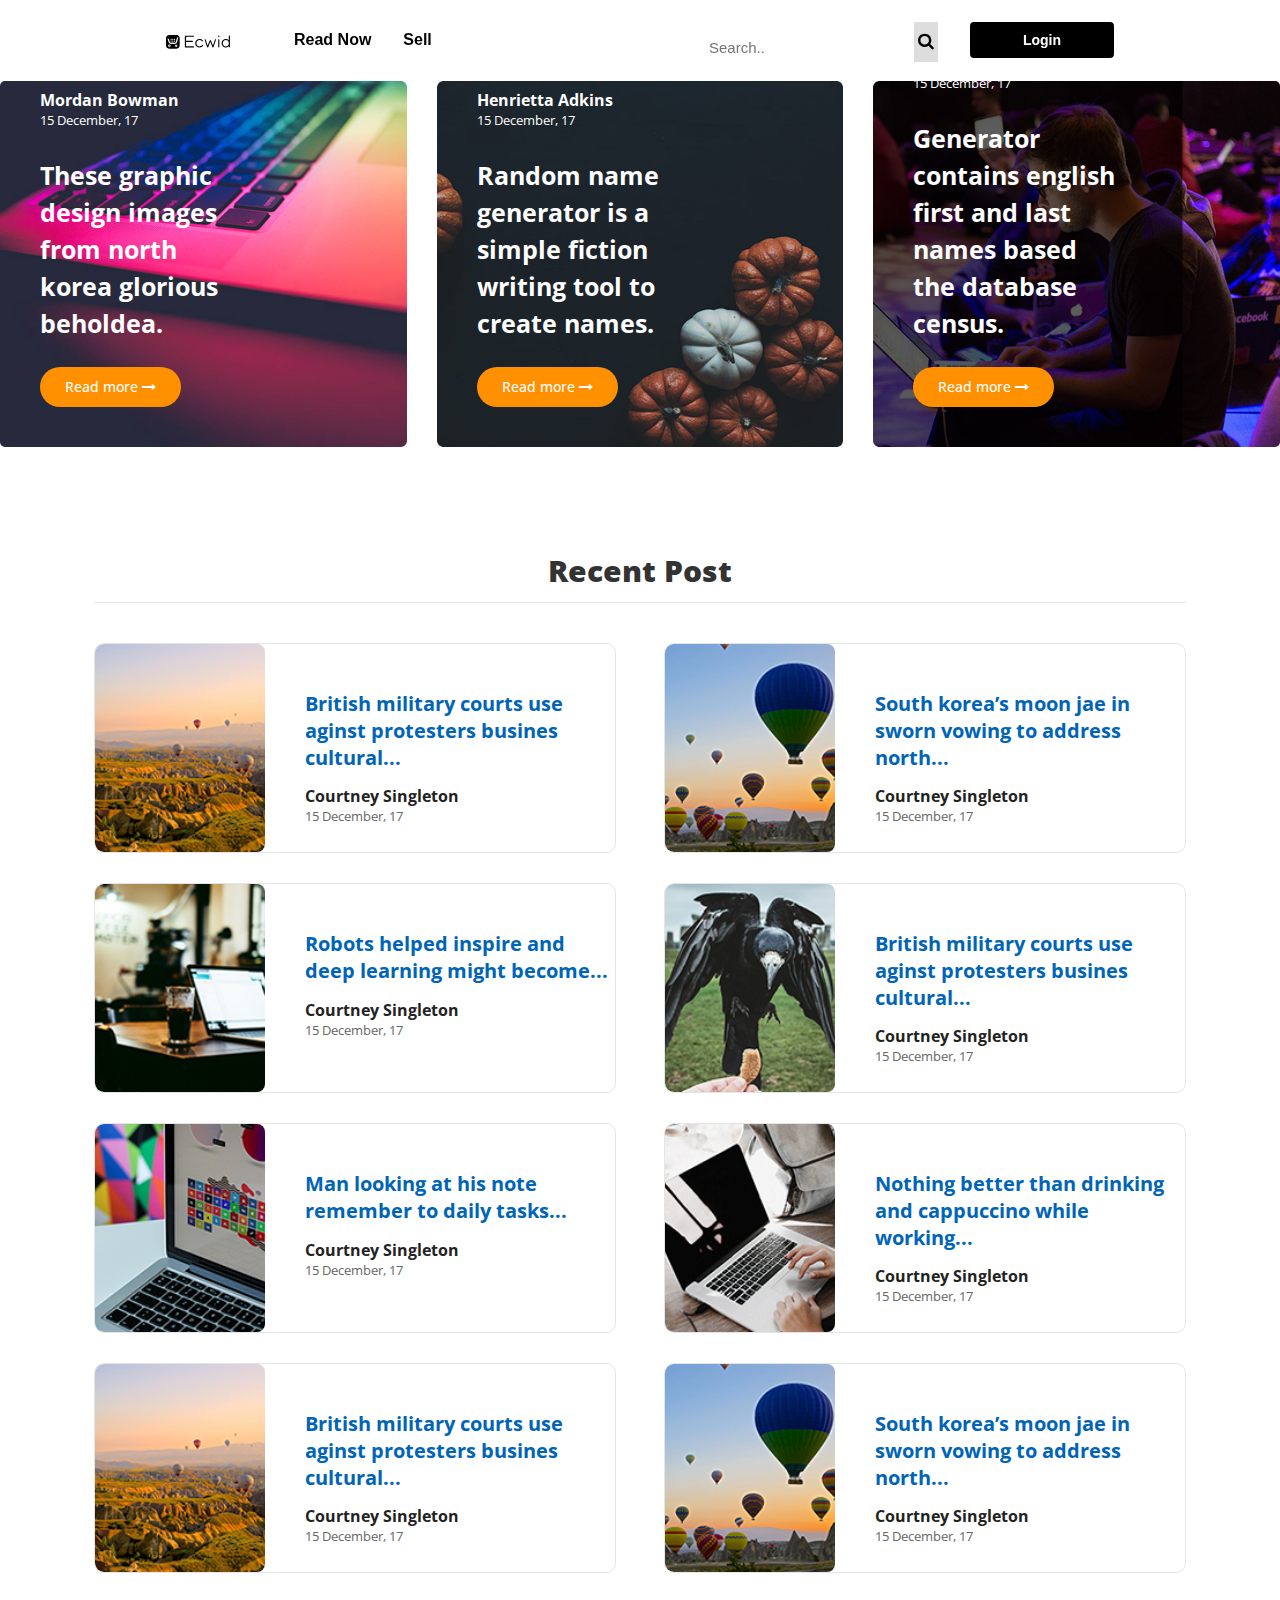
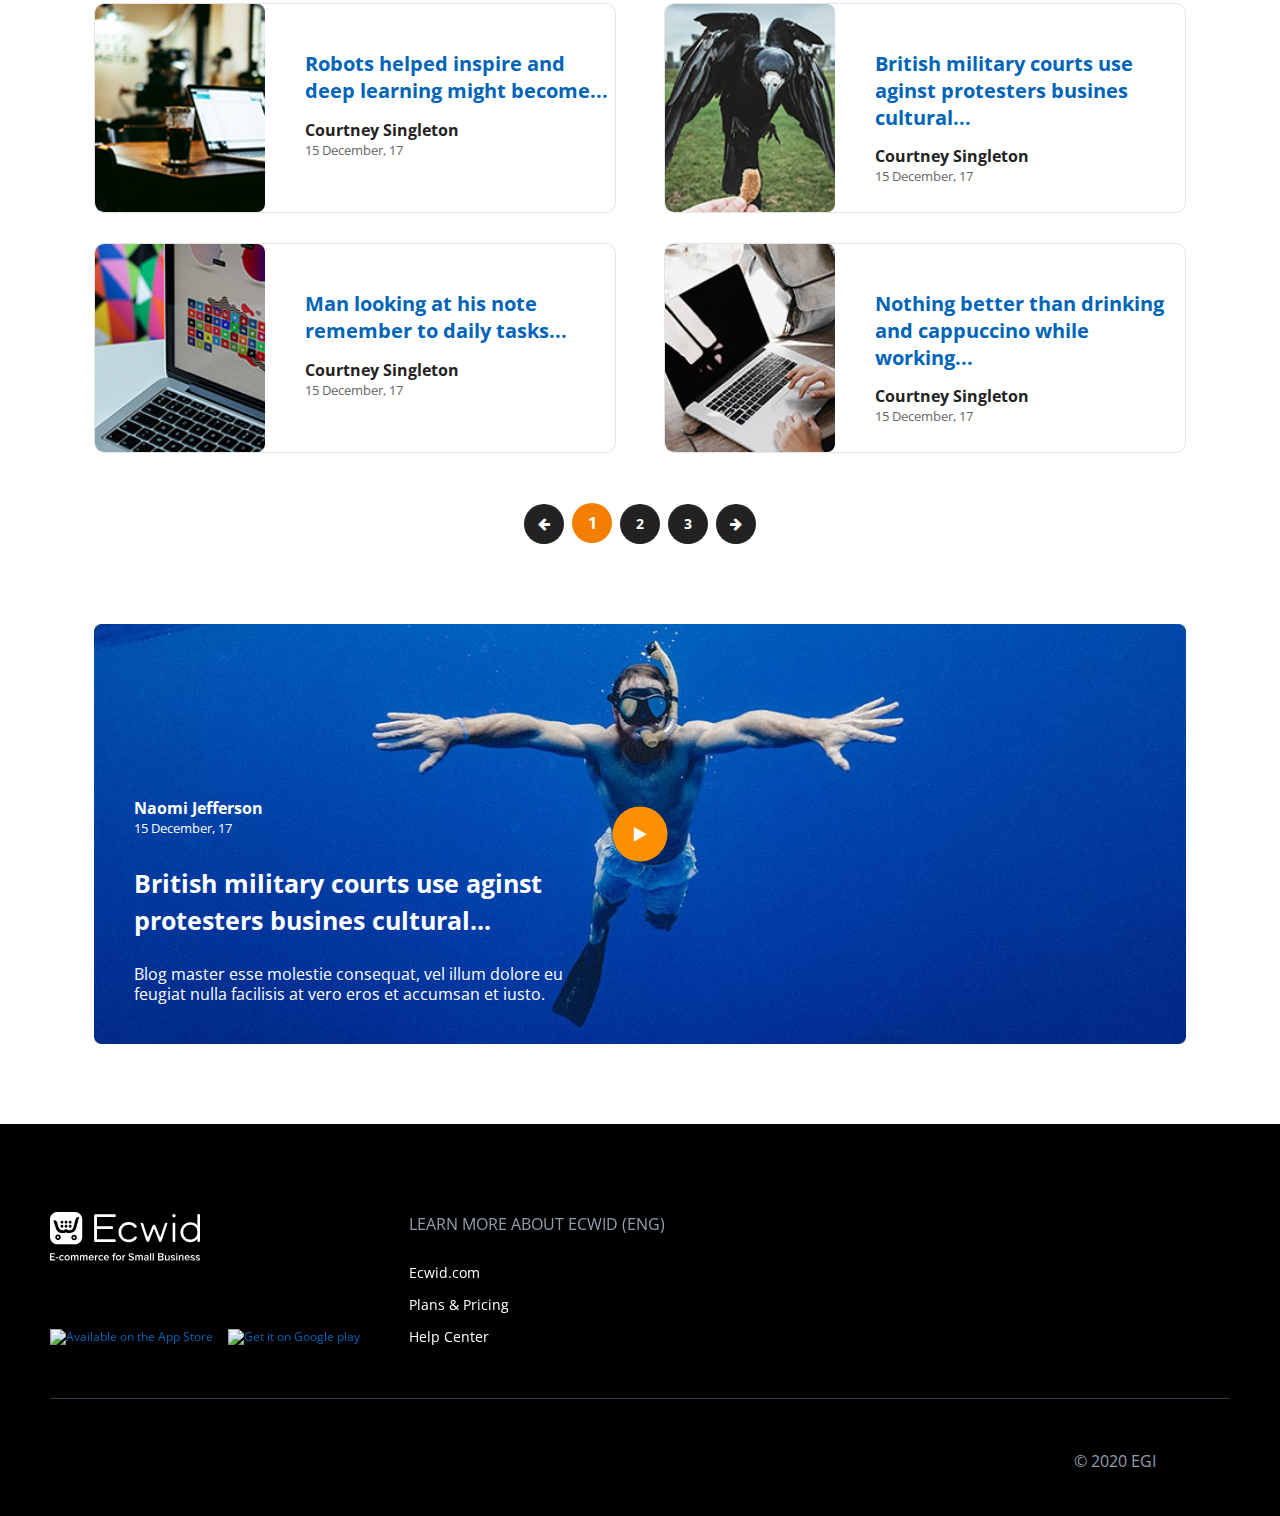
==== commit c7efa037: "Update read.html" ====
--- a/read.html
+++ b/read.html
@@ -124,8 +124,8 @@
                                 <div class="topnav">
                                     <div class="search-container">
                                       <form action="/action_page.php">
-                                        <input type="text" placeholder="Search.." name="search">
-                                        <button type="submit"><i class="fa fa-search"></i></button>
+                                        <input type="text" placeholder="Search.." name="search" >
+                                        <button type="submit" style="padding:4px; margin-top: 2px; margin-bottom: 2px;"><i class="fa fa-search"></i></button>
                                       </form>
                                     </div>
                                   </div>
@@ -564,4 +564,4 @@
 
 
 <!-- Mirrored from irsfoundation.com/tf/html/blog-master-preview/blog/index.html by HTTrack Website Copier/3.x [XR&CO'2014], Sat, 08 Aug 2020 09:46:19 GMT -->
-</html>+</html>
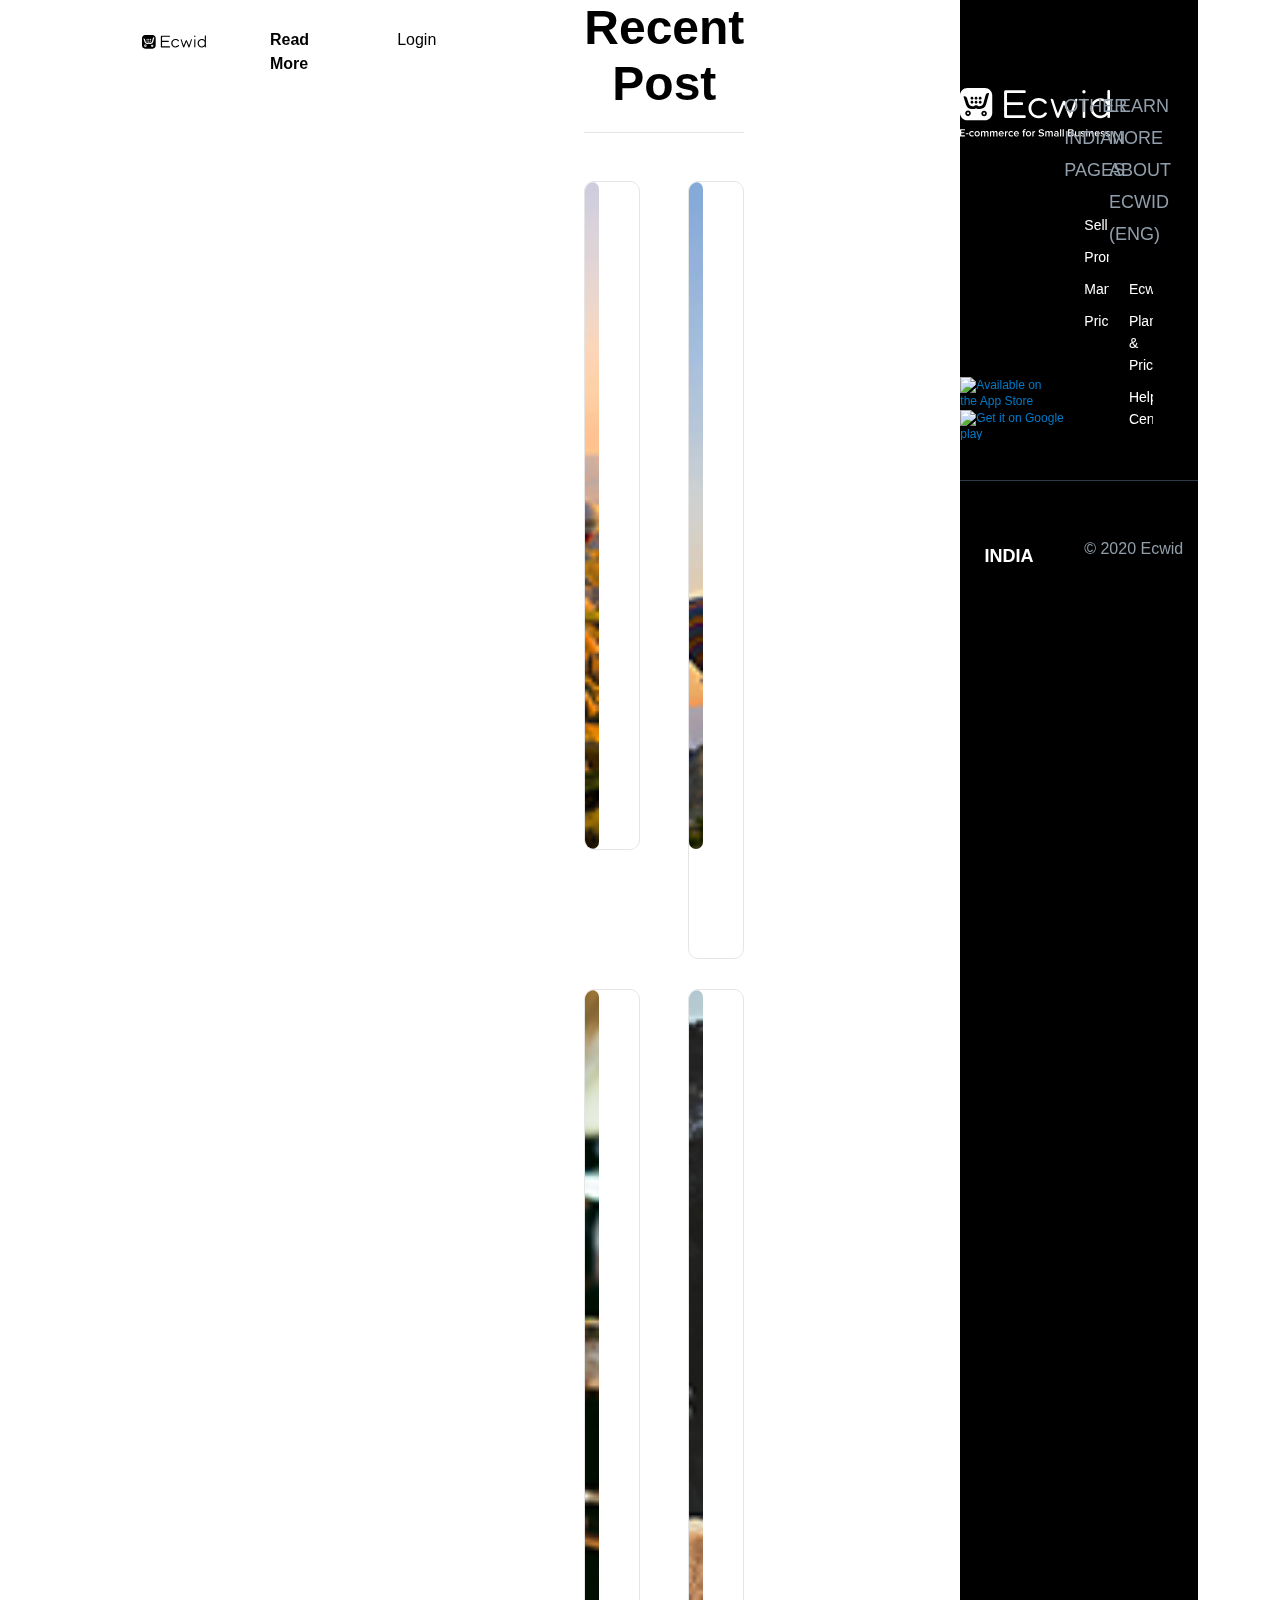
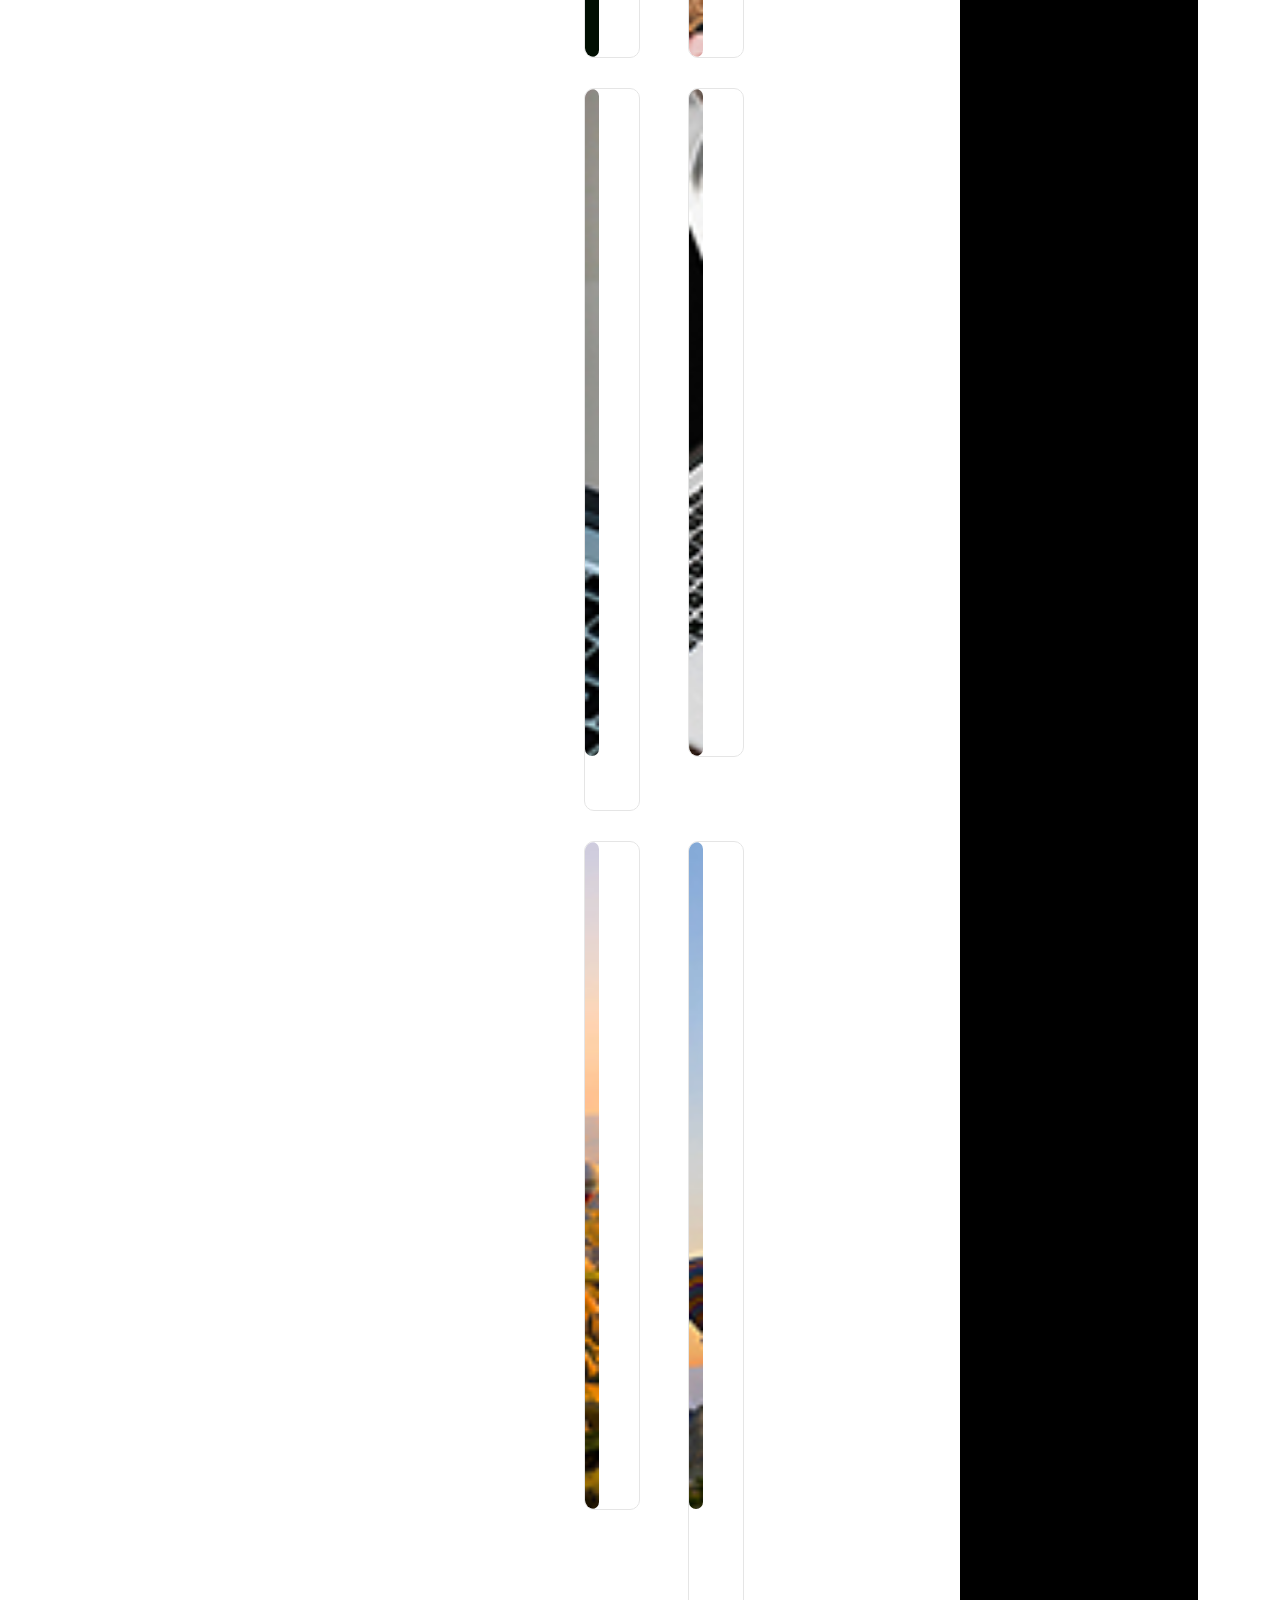
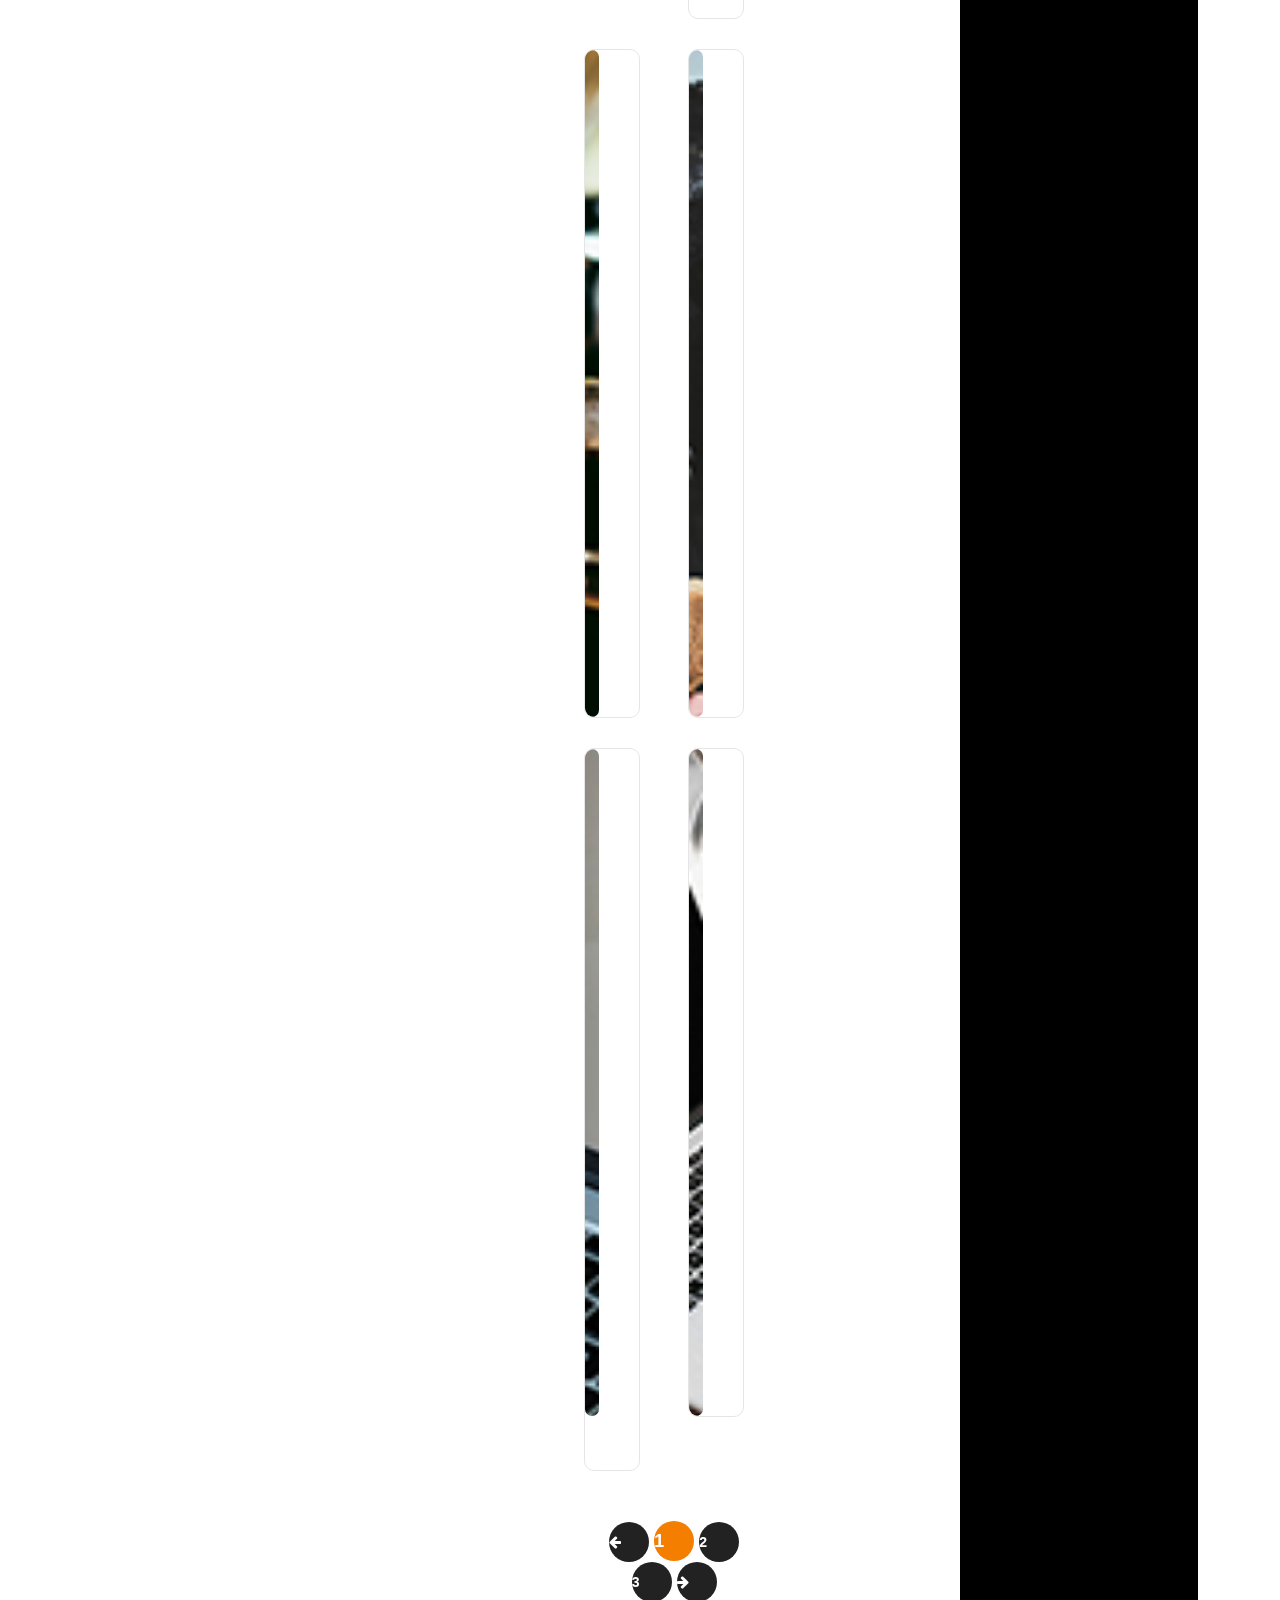
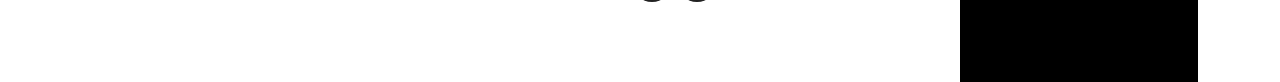
==== commit a6349625: "third commit" ====
--- a/read.html
+++ b/read.html
@@ -3,53 +3,7 @@
 
 <head>
     <link rel="stylesheet" href="https://cdnjs.cloudflare.com/ajax/libs/font-awesome/4.7.0/css/font-awesome.min.css">
-<style>
-
-.topnav .search-container {
-  float: right;
-  padding-bottom:10px;
-}
-
-.topnav input[type=text] {
-  padding: 6px;
-  margin-top: 6px;
-  font-size: 15px;
-  border: none;
-  color:black;
-}
-
-.topnav .search-container button {
-  float: right;
-  padding: 6px 10px;
-  margin-top: 8px;
-  margin-right: 16px;
-  background: #ddd;
-  font-size: 17px;
-  border: none;
-  cursor: pointer;
-}
-
-.topnav .search-container button:hover {
-  background: #ccc;
-}
-
-@media screen and (max-width: 600px) {
-  .topnav .search-container {
-    float: none;
-  }
-  .topnav a, .topnav input[type=text], .topnav .search-container button {
-    float: none;
-    display: block;
-    text-align: left;
-    width: 100%;
-    margin: 0;
-    padding: 14px;
-  }
-  .topnav input[type=text] {
-    border: 1px solid black;  
-  }
-}
-</style>
+    
     <meta charset="utf-8">
     <meta http-equiv="x-ua-compatible" content="ie=edge">
     <title>Blog_Master - Home One</title>
@@ -93,130 +47,65 @@
 <link rel=mask-icon href=https://don16obqbay2c.cloudfront.net/favicons/favicon.svg color=#000000>
 
 <link href="https://fonts.googleapis.com/css?family=Open+Sans:300,300italic,400,400italic,600,700&amp;subset=cyrillic,latin" rel=stylesheet type=text/css>
-<link href=./egi/wp-content/themes/ecwid/calypso.a3e03e3b.css rel=stylesheet type=text/css>
-<script src=./egi/wp-content/themes/ecwid/js/jquery.min.e96616f4.js></script>
+    <link href=./egi/wp-content/themes/ecwid/calypso.a3e03e3b.css rel=stylesheet type=text/css>
 </head>
 
 <body>
-    <!--[if lt IE 8]>
-            <p class="browserupgrade">You are using an <strong>outdated</strong> browser. Please <a href="http://browsehappy.com/">upgrade your browser</a> to improve your experience.</p>
-        <![endif]-->
-    <!-- header-area start -->
-    <header class="header-area">
-        <div class="header-middle-area">
-            <div class="container">
-                <div class="calypso-page hpc-page hpc-page--autoheight calypso-header notranslate" id=menu-EW19 data-swiftype-index=false><div
-                    class="calypso-menu ">
-                    <div class=calypso-menu__background></div>
-                    <div class="calypso-menu__inner container">
-                    <div class="calypso-menu__group calypso-menu__group--1">
+    <noscript><iframe src="http://www.googletagmanager.com/ns.html?id=GTM-KXZDWW" height=0 width=0
+        style=display:none;visibility:hidden></iframe></noscript>
+<script>(function (w, d, s, l, i) {
+        w[l] = w[l] || []; w[l].push({
+            'gtm.start':
+                new Date().getTime(), event: 'gtm.js'
+        }); var f = d.getElementsByTagName(s)[0],
+            j = d.createElement(s), dl = l != 'dataLayer' ? '&l=' + l : ''; j.async = true; j.src =
+                '../../www.googletagmanager.com/gtm5445.html?id=' + i + dl; f.parentNode.insertBefore(j, f);
+    })(window, document, 'script', 'dataLayer', 'GTM-KXZDWW');</script>
+<div class="main-container  main-container--EW19">
+    <div class="calypso-page hpc-page hpc-page--autoheight calypso-header notranslate" id=menu-EW19
+        data-swiftype-index=false>
+        <div class="calypso-menu ">
+            <div class=calypso-menu__background></div>
+            <div class="calypso-menu__inner container">
+                <div class="calypso-menu__group calypso-menu__group--1">
                     <div class=calypso-menu__item>
-                    <div class=calypso-menu__logo>
-                    <a href=https://www.ecwid.com/in><svg xmlns=http://www.w3.org/2000/svg viewBox="0 0 112 24"><path d="M18.5436279 0H5.45637209C2.44353488 0 0 2.44353488 0 5.45748837V18.5436279C0 21.5575814 2.44353488 24 5.45637209 24H18.5436279C21.5575814 24 24 21.5575814 24 18.5436279V5.45637209C24 2.44353488 21.5564651 0 18.5436279 0zm-3.5374884 6.45767442c.5983256 0 1.0827907.48446511 1.0827907 1.0827907 0 .59832558-.4844651 1.08279069-1.0827907 1.08279069-.5983255 0-1.0827907-.48446511-1.0827907-1.08279069 0-.59832559.4844652-1.0827907 1.0827907-1.0827907zm0 3.05860465c.5983256 0 1.0827907.48446513 1.0827907 1.08279073 0 .5983255-.4844651 1.0827907-1.0827907 1.0827907-.5983255 0-1.0827907-.4844652-1.0827907-1.0827907 0-.5983256.4844652-1.08279073 1.0827907-1.08279073zm-3.0519069-3.05860465c.5983255 0 1.0827907.48446511 1.0827907 1.0827907 0 .59832558-.4844652 1.08279069-1.0827907 1.08279069-.5983256 0-1.0827907-.48446511-1.0827907-1.08279069 0-.59832559.4844651-1.0827907 1.0827907-1.0827907zm0 3.05860465c.5983255 0 1.0827907.48446513 1.0827907 1.08279073 0 .5983255-.4844652 1.0827907-1.0827907 1.0827907-.5983256 0-1.0827907-.4844652-1.0827907-1.0827907 0-.5983256.4844651-1.08279073 1.0827907-1.08279073zM8.90232558 6.45767442c.59832558 0 1.0827907.48446511 1.0827907 1.0827907 0 .59832558-.48446512 1.08279069-1.0827907 1.08279069s-1.0827907-.48446511-1.0827907-1.08279069c0-.59832559.48446512-1.0827907 1.0827907-1.0827907zm0 3.05860465c.59832558 0 1.0827907.48446513 1.0827907 1.08279073 0 .5983255-.48446512 1.0827907-1.0827907 1.0827907s-1.0827907-.4844652-1.0827907-1.0827907c0-.5983256.48446512-1.08279073 1.0827907-1.08279073zM5.96762791 20.9547907c-1.14306977 0-2.07069768-.9276279-2.07069768-2.0706977 0-1.144186.92762791-2.0718139 2.07069768-2.0718139 1.14418604 0 2.07181395.9276279 2.07181395 2.0718139.00111628 1.1430698-.92762791 2.0706977-2.07181395 2.0706977zm11.96874419.0926512c-1.1430698 0-2.0706977-.9276279-2.0706977-2.0706977 0-1.1441861.9276279-2.071814 2.0706977-2.071814 1.144186 0 2.0718139.9276279 2.0718139 2.071814 0 1.1430698-.9276279 2.0706977-2.0718139 2.0706977zm3.6379535-16.84353492l-2.1410233 7.97469772c-.5715349 2.1287441-2.3754418 3.4649302-4.580093 3.4649302h-1.412093c-.4666047 0-1.1419535-.2522791-1.4221396-.5157209-.0468837-.0435349-.1205581-.0435349-.1674418 0-.2801861.2634418-.9555349.5157209-1.4221396.5157209H8.87776744c-2.13432558 0-3.75181395-1.2167442-4.39925581-3.2506047L2.65786047 6.68204651c-.03572094-.11386046-.01674419-.2344186.05469767-.33153488.07032558-.096.17860465-.15181396.30027907-.15181396l.34827907.00111628c.83944186.00334884 1.57506977.54251163 1.82846512 1.34176745l1.33730232 4.1994419c.36167442 1.1374883 1.51925581 1.9021395 2.71255814 1.9021395l.51906977-.0011163c.53581397 0 .91311627-.2746046 1.14083717-.520186.1183256-.1283721.2835349-.2031628.4587907-.2031628l1.1653954.0011163c.1652093 0 .3259535.0658604.4364651.1875348.2210233.2422326.6128372.5346977 1.1531163.5346977l.4945116.0011163c1.2323721 0 2.427907-.8316279 2.7482791-2.0215814l1.7335814-6.45655814c.2266046-.84055814.9912558-1.42660466 1.8608372-1.42660466h.3058604c.0290233 0 .0580466.00446512.0848373.01562791.1953488.08260465.2813023.27348837.2333023.44986047z"/>
-                        <path d="M17.9363721 18.2333023c-.4096744 0-.7423256.3326512-.7423256.7434419s.3326512.7434418.7423256.7434418c.4107907 0 .7434419-.3326511.7434419-.7434418 0-.4107907-.3326512-.7434419-.7434419-.7434419zm-11.96874419-.0926511c-.40967442 0-.74232558.3326511-.74232558.7434418 0 .4107907.33265116.7434419.74232558.7434419.41079069 0 .74344186-.3326512.74344186-.7434419s-.33265117-.7434418-.74344186-.7434418zM64.313949 17.6616618c-.5400113 0-1.1303343-.0257816-1.3919547.4472553-.8206383 1.4863673-2.6944664 1.9526786-4.2340019 1.9526786-3.0623002 0-5.3889329-2.4940929-5.3889329-5.5598656s2.3266327-5.5598656 5.3889329-5.5598656c1.3606497 0 3.1316186.26342105 4.1825723 1.85627772.2973975.45061818.8854844.34749158 1.4254957.34749158.7569103 0 .5746705-.90459909.2772729-1.35633817-1.5294731-2.31810526-4.0439358-2.80571444-5.8842228-2.80571444-4.1400869 0-7.507611 3.37178947-7.507611 7.51590701 0 4.1441176 3.3686421 7.5159071 7.507611 7.5159071 2.6765779 0 4.9786138-1.1601736 6.0094429-3.0265398.2605023-.470795.4159093-1.3271937-.3846044-1.3271937zM92.5175222 7.37591041c-.5400113 0-.9771634.23763942-.9771634.77793282V21.1253684c0 .5402934.4371521.7084345.9771634.7084345s.9771634-.1681411.9771634-.7084345V8.15384323c.001118-.5402934-.4371521-.77793282-.9771634-.77793282zm0-6.37591041c-.684238 0-1.2410198.5571075-1.2410198 1.24312318s.5567818 1.24312318 1.2410198 1.24312318c.684238 0 1.2410198-.5571075 1.2410198-1.24312318C93.7596601 1.5571075 93.2028782 1 92.5175222 1zm-5.5320416 6.4498925c-.0190066 0-.0570198-.00224188-.0581378-.00224188-.0033541 0-.9212616 0-1.2007706.69946696-.2694466.67816909-1.7374277 5.30989582-3.2914976 9.82392382-.0503116.1468433-.1106856.2903237-.1665873.4338041L78.926678 9.98770213c-.1486988-.36094289-.3700699-.63221053-.6596412-.79474692-.1665873-.0964009-.3521813-.16365734-.5824967-.16365734-.002236 0-.0033541.00112094-.0055901.00112094-.0022361 0-.0033542-.00112094-.0055902-.00112094-.2303154 0-.4159094.06725644-.5824967.16365734-.2906894.16253639-.5109424.43268309-.6596412.79474692l-3.3418092 8.41714337c-.0559018-.1434804-.1162758-.2869608-.1665874-.4338041-1.5663683-4.551019-3.022051-9.14687567-3.2914976-9.82392382-.278391-.69946696-1.2387838-.69834602-1.2577904-.69722508-.4919358.01008846-.6875921.13899664-.6719396.45734378-.002236.07286114.0033541.15132699.0279509.24436506.0749084.28808175 2.4127215 7.43071556 4.3167366 12.85158456.124102.3530963.3924306.8552777 1.0263569.8552777.4203815 0 .7323135-.2779933.8452351-.5638331l3.5732427-9.1323035c.0346591-.0840706.1106856-.1255454.186712-.1277872.0771445.0022418.1531709.0437166.186712.1277872l3.5732427 9.1323035c.1129216.2858398.4472143.5638331.8452351.5638331.6462248 0 .9100812-.4988186 1.026357-.8552777C85.096 15.5587772 87.5512068 8.43968309 87.6261152 8.15160134c.0245968-.09303807.030187-.17150392.0279509-.24436506.0190066-.31834714-.1766497-.44725532-.6685855-.45734378zM48.3685212 19.8127469H35.55583003c-.21466289 0-.38795845-.1737458-.38795845-.3878454v-7.2693002H46.3694731c.5210047 0 .7502021-.4562228.7502021-1.018935 0-.56271221-.2291974-1.01893506-.7502021-1.01893506H35.16787158v-6.5328421c0-.22643001.18335788-.41026428.41031917-.41026428H48.3685212c.5210048 0 .7502021-.45622284.7502021-1.01893505 0-.5627122-.2291973-1.01893505-.7502021-1.01893505H33.92126157C33.36000755 1.13675476 33 1.6703225 33 2.50542329c0 0 .00111804 18.24667191.00111804 18.25788131.00894428.5414143.31640415 1.0884334.8228744 1.0884334H48.3685212c.5210048 0 .7502021-.4562229.7502021-1.0189351 0-.5638331-.2291973-1.020056-.7502021-1.020056zM110.95617 1c-.5400114 0-.9771634.23763942-.9771634.77793281v7.66723404c-1.1102096-1.81928667-3.2557205-2.44365061-5.1452011-2.44365061-4.1356148 0-7.4997847 3.36842665-7.4997847 7.50806046 0 4.1396338 3.3641699 7.5080605 7.4997847 7.5080605 1.6133258 0 4.1266704-.8104401 5.1452011-2.5703169v1.6500246c0 .0033628.0022361.0056047.0022361.0089675 0 .019056.0033541.0302654.0067082.0313864.0245968.5033023.4449783.6692015.9682191.6692015.5400113 0 .9771633-.1681411.9771633-.7084345V1.77793281c0-.5402934-.437152-.77793281-.9771633-.77793281zm-6.1234826 19.0627167c-3.0589461 0-5.3576279-2.4907301-5.3576279-5.55314 0-3.0624098 2.2986818-5.55313997 5.3576279-5.55313997 1.773205 0 5.1194863 1.06601456 5.1452012 5.03414447v.8967525c-.0245968 3.9042363-3.5385836 5.175383-5.1452012 5.175383z"/></svg></a></div></div>
-                        <div data-item=0 class="calypso-menu__item calypso-menu__item--bold hpc-nav__item--bold calypso-menu__item--dropdown">
-                            <a href="read.html" class=calypso-menu__link>Read Now</a></div>
-                            <div data-item=0 class="calypso-menu__item calypso-menu__item--bold hpc-nav__item--bold calypso-menu__item--dropdown">
-                                <a href="read.html" class=calypso-menu__link>Sell</a></div>
-                        </div>
-                            <div class="calypso-menu__group calypso-menu__group--2">
+                        <div class=calypso-menu__logo>
+                            <a href=../in.html><svg xmlns=http://www.w3.org/2000/svg viewBox="0 0 112 24">
+                                    <path
+                                        d="M18.5436279 0H5.45637209C2.44353488 0 0 2.44353488 0 5.45748837V18.5436279C0 21.5575814 2.44353488 24 5.45637209 24H18.5436279C21.5575814 24 24 21.5575814 24 18.5436279V5.45637209C24 2.44353488 21.5564651 0 18.5436279 0zm-3.5374884 6.45767442c.5983256 0 1.0827907.48446511 1.0827907 1.0827907 0 .59832558-.4844651 1.08279069-1.0827907 1.08279069-.5983255 0-1.0827907-.48446511-1.0827907-1.08279069 0-.59832559.4844652-1.0827907 1.0827907-1.0827907zm0 3.05860465c.5983256 0 1.0827907.48446513 1.0827907 1.08279073 0 .5983255-.4844651 1.0827907-1.0827907 1.0827907-.5983255 0-1.0827907-.4844652-1.0827907-1.0827907 0-.5983256.4844652-1.08279073 1.0827907-1.08279073zm-3.0519069-3.05860465c.5983255 0 1.0827907.48446511 1.0827907 1.0827907 0 .59832558-.4844652 1.08279069-1.0827907 1.08279069-.5983256 0-1.0827907-.48446511-1.0827907-1.08279069 0-.59832559.4844651-1.0827907 1.0827907-1.0827907zm0 3.05860465c.5983255 0 1.0827907.48446513 1.0827907 1.08279073 0 .5983255-.4844652 1.0827907-1.0827907 1.0827907-.5983256 0-1.0827907-.4844652-1.0827907-1.0827907 0-.5983256.4844651-1.08279073 1.0827907-1.08279073zM8.90232558 6.45767442c.59832558 0 1.0827907.48446511 1.0827907 1.0827907 0 .59832558-.48446512 1.08279069-1.0827907 1.08279069s-1.0827907-.48446511-1.0827907-1.08279069c0-.59832559.48446512-1.0827907 1.0827907-1.0827907zm0 3.05860465c.59832558 0 1.0827907.48446513 1.0827907 1.08279073 0 .5983255-.48446512 1.0827907-1.0827907 1.0827907s-1.0827907-.4844652-1.0827907-1.0827907c0-.5983256.48446512-1.08279073 1.0827907-1.08279073zM5.96762791 20.9547907c-1.14306977 0-2.07069768-.9276279-2.07069768-2.0706977 0-1.144186.92762791-2.0718139 2.07069768-2.0718139 1.14418604 0 2.07181395.9276279 2.07181395 2.0718139.00111628 1.1430698-.92762791 2.0706977-2.07181395 2.0706977zm11.96874419.0926512c-1.1430698 0-2.0706977-.9276279-2.0706977-2.0706977 0-1.1441861.9276279-2.071814 2.0706977-2.071814 1.144186 0 2.0718139.9276279 2.0718139 2.071814 0 1.1430698-.9276279 2.0706977-2.0718139 2.0706977zm3.6379535-16.84353492l-2.1410233 7.97469772c-.5715349 2.1287441-2.3754418 3.4649302-4.580093 3.4649302h-1.412093c-.4666047 0-1.1419535-.2522791-1.4221396-.5157209-.0468837-.0435349-.1205581-.0435349-.1674418 0-.2801861.2634418-.9555349.5157209-1.4221396.5157209H8.87776744c-2.13432558 0-3.75181395-1.2167442-4.39925581-3.2506047L2.65786047 6.68204651c-.03572094-.11386046-.01674419-.2344186.05469767-.33153488.07032558-.096.17860465-.15181396.30027907-.15181396l.34827907.00111628c.83944186.00334884 1.57506977.54251163 1.82846512 1.34176745l1.33730232 4.1994419c.36167442 1.1374883 1.51925581 1.9021395 2.71255814 1.9021395l.51906977-.0011163c.53581397 0 .91311627-.2746046 1.14083717-.520186.1183256-.1283721.2835349-.2031628.4587907-.2031628l1.1653954.0011163c.1652093 0 .3259535.0658604.4364651.1875348.2210233.2422326.6128372.5346977 1.1531163.5346977l.4945116.0011163c1.2323721 0 2.427907-.8316279 2.7482791-2.0215814l1.7335814-6.45655814c.2266046-.84055814.9912558-1.42660466 1.8608372-1.42660466h.3058604c.0290233 0 .0580466.00446512.0848373.01562791.1953488.08260465.2813023.27348837.2333023.44986047z" />
+                                    <path
+                                        d="M17.9363721 18.2333023c-.4096744 0-.7423256.3326512-.7423256.7434419s.3326512.7434418.7423256.7434418c.4107907 0 .7434419-.3326511.7434419-.7434418 0-.4107907-.3326512-.7434419-.7434419-.7434419zm-11.96874419-.0926511c-.40967442 0-.74232558.3326511-.74232558.7434418 0 .4107907.33265116.7434419.74232558.7434419.41079069 0 .74344186-.3326512.74344186-.7434419s-.33265117-.7434418-.74344186-.7434418zM64.313949 17.6616618c-.5400113 0-1.1303343-.0257816-1.3919547.4472553-.8206383 1.4863673-2.6944664 1.9526786-4.2340019 1.9526786-3.0623002 0-5.3889329-2.4940929-5.3889329-5.5598656s2.3266327-5.5598656 5.3889329-5.5598656c1.3606497 0 3.1316186.26342105 4.1825723 1.85627772.2973975.45061818.8854844.34749158 1.4254957.34749158.7569103 0 .5746705-.90459909.2772729-1.35633817-1.5294731-2.31810526-4.0439358-2.80571444-5.8842228-2.80571444-4.1400869 0-7.507611 3.37178947-7.507611 7.51590701 0 4.1441176 3.3686421 7.5159071 7.507611 7.5159071 2.6765779 0 4.9786138-1.1601736 6.0094429-3.0265398.2605023-.470795.4159093-1.3271937-.3846044-1.3271937zM92.5175222 7.37591041c-.5400113 0-.9771634.23763942-.9771634.77793282V21.1253684c0 .5402934.4371521.7084345.9771634.7084345s.9771634-.1681411.9771634-.7084345V8.15384323c.001118-.5402934-.4371521-.77793282-.9771634-.77793282zm0-6.37591041c-.684238 0-1.2410198.5571075-1.2410198 1.24312318s.5567818 1.24312318 1.2410198 1.24312318c.684238 0 1.2410198-.5571075 1.2410198-1.24312318C93.7596601 1.5571075 93.2028782 1 92.5175222 1zm-5.5320416 6.4498925c-.0190066 0-.0570198-.00224188-.0581378-.00224188-.0033541 0-.9212616 0-1.2007706.69946696-.2694466.67816909-1.7374277 5.30989582-3.2914976 9.82392382-.0503116.1468433-.1106856.2903237-.1665873.4338041L78.926678 9.98770213c-.1486988-.36094289-.3700699-.63221053-.6596412-.79474692-.1665873-.0964009-.3521813-.16365734-.5824967-.16365734-.002236 0-.0033541.00112094-.0055901.00112094-.0022361 0-.0033542-.00112094-.0055902-.00112094-.2303154 0-.4159094.06725644-.5824967.16365734-.2906894.16253639-.5109424.43268309-.6596412.79474692l-3.3418092 8.41714337c-.0559018-.1434804-.1162758-.2869608-.1665874-.4338041-1.5663683-4.551019-3.022051-9.14687567-3.2914976-9.82392382-.278391-.69946696-1.2387838-.69834602-1.2577904-.69722508-.4919358.01008846-.6875921.13899664-.6719396.45734378-.002236.07286114.0033541.15132699.0279509.24436506.0749084.28808175 2.4127215 7.43071556 4.3167366 12.85158456.124102.3530963.3924306.8552777 1.0263569.8552777.4203815 0 .7323135-.2779933.8452351-.5638331l3.5732427-9.1323035c.0346591-.0840706.1106856-.1255454.186712-.1277872.0771445.0022418.1531709.0437166.186712.1277872l3.5732427 9.1323035c.1129216.2858398.4472143.5638331.8452351.5638331.6462248 0 .9100812-.4988186 1.026357-.8552777C85.096 15.5587772 87.5512068 8.43968309 87.6261152 8.15160134c.0245968-.09303807.030187-.17150392.0279509-.24436506.0190066-.31834714-.1766497-.44725532-.6685855-.45734378zM48.3685212 19.8127469H35.55583003c-.21466289 0-.38795845-.1737458-.38795845-.3878454v-7.2693002H46.3694731c.5210047 0 .7502021-.4562228.7502021-1.018935 0-.56271221-.2291974-1.01893506-.7502021-1.01893506H35.16787158v-6.5328421c0-.22643001.18335788-.41026428.41031917-.41026428H48.3685212c.5210048 0 .7502021-.45622284.7502021-1.01893505 0-.5627122-.2291973-1.01893505-.7502021-1.01893505H33.92126157C33.36000755 1.13675476 33 1.6703225 33 2.50542329c0 0 .00111804 18.24667191.00111804 18.25788131.00894428.5414143.31640415 1.0884334.8228744 1.0884334H48.3685212c.5210048 0 .7502021-.4562229.7502021-1.0189351 0-.5638331-.2291973-1.020056-.7502021-1.020056zM110.95617 1c-.5400114 0-.9771634.23763942-.9771634.77793281v7.66723404c-1.1102096-1.81928667-3.2557205-2.44365061-5.1452011-2.44365061-4.1356148 0-7.4997847 3.36842665-7.4997847 7.50806046 0 4.1396338 3.3641699 7.5080605 7.4997847 7.5080605 1.6133258 0 4.1266704-.8104401 5.1452011-2.5703169v1.6500246c0 .0033628.0022361.0056047.0022361.0089675 0 .019056.0033541.0302654.0067082.0313864.0245968.5033023.4449783.6692015.9682191.6692015.5400113 0 .9771633-.1681411.9771633-.7084345V1.77793281c0-.5402934-.437152-.77793281-.9771633-.77793281zm-6.1234826 19.0627167c-3.0589461 0-5.3576279-2.4907301-5.3576279-5.55314 0-3.0624098 2.2986818-5.55313997 5.3576279-5.55313997 1.773205 0 5.1194863 1.06601456 5.1452012 5.03414447v.8967525c-.0245968 3.9042363-3.5385836 5.175383-5.1452012 5.175383z" />
+                                    </svg></a></div>
+                    </div>
+                    <div data-item=0
+                        class="calypso-menu__item calypso-menu__item--bold hpc-nav__item--bold calypso-menu__item--dropdown">
+                        <a href="read.html" class=calypso-menu__link>Read More</a></div>
+                   
+                   
+                </div>
+                <div class="calypso-menu__group calypso-menu__group--2">
                     
-                                <div class="topnav">
-                                    <div class="search-container">
-                                      <form action="/action_page.php">
-                                        <input type="text" placeholder="Search.." name="search" >
-                                        <button type="submit" style="padding:4px; margin-top: 2px; margin-bottom: 2px;"><i class="fa fa-search"></i></button>
-                                      </form>
-                                    </div>
-                                  </div>
-
-
-                    <div class="calypso-menu__item hpc-nav__item--login">
-                        <div class=calypso-menu__item>
-                            <div class=calypso-menu__button>
-                                <a href=# class="btn btn--small btn--nowrap cta-signup">Login</a>
-                            </div>
-                        </div>
-                    </div>
-                    <!-- <div class="calypso-menu__dropdown calypso-menu__dropdown--hidden">
-                        <div class=calypso-menu__dropdown-overflow>
-                            <div class=calypso-menu__dropdown-container>
-                                <div class="calypso-menu__dropdown-item calypso-menu__dropdown-item--item-0">
-                                    <div class=calypso-menu__dropdown-headline>
-                                        <a class="btn-link btn-link--active" href = "read.html">
-                                            <span class=btn-link__content >Read News</span>
-                                        </a>
-                                        <div class=calypso-menu__dropdown-description>Sell around the world on a website, social media, marketplaces like Amazon and eBay, and anywhere else that strikes your fancy.</div>
-                                    </div>
-                                    <div class="calypso-menu__dropdown-menu calypso-menu__dropdown-menu--columns"></div>
-                                </div>
-                                <div class=calypso-menu__dropdown-item></div>
-                            </div>
-                        </div>
-                    </div> -->
-                    <!-- <div class="calypso-menu__group calypso-menu__group--mobile">
-                        <div class="calypso-menu__item hpc-nav__item--login">
-                            <a href=https://my.ecwid.com/cp/ class=calypso-menu__link >Login</a>
-                        </div> -->
-                        <!-- <div class="calypso-menu__item calypso-menu__item--mobile">
-                            <div class=calypso-menu__burger>
-                                <div class=calypso-menu__burger-box>
-                                    <div class=calypso-menu__burger-inner>
-                                        
-                                    </div>
+                  
+                    <div class=calypso-menu__item>
+                        <div class=calypso-menu__search>
+                            <div class=calypso-search__box>
+                                <div class=calypso-search>
+                                    <form action=https://www.ecwid.com/search/ id=searchform method=get>
+                                        <input type=text placeholder=Search id=s
+                                            class="calypso-search__search-field form-control__input" name=q value>
+                                        <button id=search-button type=submit value
+                                            class=calypso-search__search-button>
+                                            <span class=calypso-search__icon-search></span>
+                                        </button></form>
                                 </div>
                             </div>
-                        </div> -->
-                         <!-- <div class=calypso-menu__mobile>
-                            <div class=calypso-menu__mobile-container>
-                    <div class="calypso-menu__presaleschat calypso-menu__presaleschat--mobile"></div>
-                    <div class=calypso-menu__mobile-login><a href=https://my.ecwid.com/cp/ >Login</a>
-                    </div>
-                    </div>
-                    </div>  -->
-                    </div>
-                    </div>
-                    </div>
-                    </div>
-                <!-- <div class="row">
-                    <div class="col-md-7 col-sm-12 d-none d-md-block">
-
-                        <div class="mainmenu">
-
-                            <ul id="navigation">
-                            	<li> <a href="index.html"> <img src="assets/images/logo.png" alt=""></a></li>
-                                <li ><a href="index.html">Home</a>
-                                </li>
-                                <li class="active"><a href="javascript:void(0)">News</a></li>
-                            </ul>
-                        </div>
-                    </div>
-                    <div class="col-md-5 col-sm-10 col-10">
-                        <div class="form-style search-form">
-                            <form action="#">
-                                <input type="text" placeholder="Search here...">
-                                <button><i class="fa fa-search"></i></button>
-                            </form>
-                        </div>
-                    </div>
-                    <div class="col-md-5 col-sm-10 col-10">
-                    <div class="calypso-menu__item hpc-nav__item--login">
-                        <div class=calypso-menu__item>
-                            <div class=calypso-menu__button>
-                                <a href=https://my.ecwid.com/cp/#register class="btn btn--small btn-dark btn--nowrap cta-signup">Login</a>
-                            </div>
-                        </div>
-                    </div>
-                </div>
-                    <div class="d-block d-md-none clear col-sm-2 col-3">
-                        <div class="responsive-menu-wrap floatright"></div>
-                    </div>
-                </div> -->
-            </div>
-        </div>
-
-    </header>
-    <!-- header-area end -->
+                        </div>
+                    </div>
+                    <div class="calypso-menu__item hpc-nav__item--login"><a href=https://my.ecwid.com/cp/
+                            class=calypso-menu__link>Login</a>
+                    </div>
+                  
+                </div>
     <!-- featured-area start -->
     <div class="featured-area ptb-80">
         <div class="featured-items">
@@ -266,7 +155,7 @@
         </div>
     </div>
     <!-- featured-area end -->
-    
+
     <!-- .post-area start -->
     <div class="post-area pb-80">
         <div class="container">
@@ -284,7 +173,8 @@
                             <img src="assets/images/post/1.jpg" alt="">
                         </div>
                         <div class="post-content">
-                            <h3><a href="blog-details.html">British military courts use aginst protesters busines cultural...</a></h3>
+                            <h3><a href="blog-details.html">British military courts use aginst protesters busines
+                                    cultural...</a></h3>
                             <p>Courtney Singleton</p>
                             <span>15 December, 17</span>
                         </div>
@@ -296,7 +186,8 @@
                             <img src="assets/images/post/2.jpg" alt="">
                         </div>
                         <div class="post-content">
-                            <h3><a href="blog-details.html">South korea’s moon jae in sworn vowing to address north...</a></h3>
+                            <h3><a href="blog-details.html">South korea’s moon jae in sworn vowing to address
+                                    north...</a></h3>
                             <p>Courtney Singleton</p>
                             <span>15 December, 17</span>
                         </div>
@@ -308,7 +199,8 @@
                             <img src="assets/images/post/3.jpg" alt="">
                         </div>
                         <div class="post-content">
-                            <h3><a href="blog-details.html">Robots helped inspire and deep learning might become...</a></h3>
+                            <h3><a href="blog-details.html">Robots helped inspire and deep learning might become...</a>
+                            </h3>
                             <p>Courtney Singleton</p>
                             <span>15 December, 17</span>
                         </div>
@@ -320,7 +212,8 @@
                             <img src="assets/images/post/4.jpg" alt="">
                         </div>
                         <div class="post-content">
-                            <h3><a href="blog-details.html">British military courts use aginst protesters busines cultural...</a></h3>
+                            <h3><a href="blog-details.html">British military courts use aginst protesters busines
+                                    cultural...</a></h3>
                             <p>Courtney Singleton</p>
                             <span>15 December, 17</span>
                         </div>
@@ -344,7 +237,8 @@
                             <img src="assets/images/post/6.jpg" alt="">
                         </div>
                         <div class="post-content">
-                            <h3><a href="blog-details.html">Nothing better than drinking and cappuccino while working...</a></h3>
+                            <h3><a href="blog-details.html">Nothing better than drinking and cappuccino while
+                                    working...</a></h3>
                             <p>Courtney Singleton</p>
                             <span>15 December, 17</span>
                         </div>
@@ -356,7 +250,8 @@
                             <img src="assets/images/post/1.jpg" alt="">
                         </div>
                         <div class="post-content">
-                            <h3><a href="blog-details.html">British military courts use aginst protesters busines cultural...</a></h3>
+                            <h3><a href="blog-details.html">British military courts use aginst protesters busines
+                                    cultural...</a></h3>
                             <p>Courtney Singleton</p>
                             <span>15 December, 17</span>
                         </div>
@@ -368,7 +263,8 @@
                             <img src="assets/images/post/2.jpg" alt="">
                         </div>
                         <div class="post-content">
-                            <h3><a href="blog-details.html">South korea’s moon jae in sworn vowing to address north...</a></h3>
+                            <h3><a href="blog-details.html">South korea’s moon jae in sworn vowing to address
+                                    north...</a></h3>
                             <p>Courtney Singleton</p>
                             <span>15 December, 17</span>
                         </div>
@@ -380,7 +276,8 @@
                             <img src="assets/images/post/3.jpg" alt="">
                         </div>
                         <div class="post-content">
-                            <h3><a href="blog-details.html">Robots helped inspire and deep learning might become...</a></h3>
+                            <h3><a href="blog-details.html">Robots helped inspire and deep learning might become...</a>
+                            </h3>
                             <p>Courtney Singleton</p>
                             <span>15 December, 17</span>
                         </div>
@@ -392,7 +289,8 @@
                             <img src="assets/images/post/4.jpg" alt="">
                         </div>
                         <div class="post-content">
-                            <h3><a href="blog-details.html">British military courts use aginst protesters busines cultural...</a></h3>
+                            <h3><a href="blog-details.html">British military courts use aginst protesters busines
+                                    cultural...</a></h3>
                             <p>Courtney Singleton</p>
                             <span>15 December, 17</span>
                         </div>
@@ -416,7 +314,8 @@
                             <img src="assets/images/post/6.jpg" alt="">
                         </div>
                         <div class="post-content">
-                            <h3><a href="blog-details.html">Nothing better than drinking and cappuccino while working...</a></h3>
+                            <h3><a href="blog-details.html">Nothing better than drinking and cappuccino while
+                                    working...</a></h3>
                             <p>Courtney Singleton</p>
                             <span>15 December, 17</span>
                         </div>
@@ -436,19 +335,20 @@
             </div>
         </div>
     </div>
-        <!-- .post-area end -->
+    <!-- .post-area end -->
     <!-- .banner-area start -->
     <div class="banner-area pb-80">
         <div class="container">
             <div class="row">
                 <div class="col-12">
                     <div class="banner-wrap">
-                        <img src="assets/images/banner/1.jpg" alt="">
+                        <img src="assets/images/banner/1.jpg" style="width: 100%;" class="img" alt="">
                         <div class="featured-content">
                             <p>Naomi Jefferson</p>
                             <span>15 December, 17</span>
                             <h2>British military courts use aginst protesters busines cultural...</h2>
-                            <p class="pragraph">Blog master esse molestie consequat, vel illum dolore eu feugiat nulla facilisis at vero eros et accumsan et iusto.</p>
+                            <p class="pragraph">Blog master esse molestie consequat, vel illum dolore eu feugiat nulla
+                                facilisis at vero eros et accumsan et iusto.</p>
                         </div>
                         <a href="blog-video.html"><i class="fa fa-play"></i></a>
                     </div>
@@ -457,64 +357,197 @@
         </div>
     </div>
     <!-- .banner-area end -->
-    <div class="footer no_translate" id=footer data-swiftype-index=false><div
-        class="ecwid-g-r ecwid-hidden-desktop tablet-footer-menu notranslate"><div
-        class=ecwid-u-1-2>
-        <a href=https://www.ecwid.com/ class=footer-logo></a></div><div
-        class="ecwid-u-1-2 footer-badges"><div class=badges-wrap>
-        <a
-        href="https://itunes.apple.com/us/app/ecwid/id626731456?mt=8" target=_blank rel="nofollow noopener"><img
-        src=https://don16obqbay2c.cloudfront.net/wp-content/themes/ecwid/images/badges/gray-app-store.svg alt="Available on the App Store" width=auto height=auto></a>
-        <a
-        href="https://play.google.com/store/apps/details?id=com.ecwid.android" target=_blank rel="nofollow noopener"><img
-        src=https://don16obqbay2c.cloudfront.net/wp-content/themes/ecwid/images/badges/gray-google.svg alt="Get it on Google play" width=auto height=auto></a></div>
-        <span
-        class=copy>&copy; 2020 Ecwid</span></div></div><div
-        class="ecwid-g-r cf footer-menu"><div
-        class="ecwid-u-7-16 ecwid-visible-desktop">
-        <a
-        href=https://www.ecwid.com/ class=footer-logo><svg
-        xmlns=http://www.w3.org/2000/svg viewBox="0 0 1000 324"><g fill-rule=evenodd clip-rule=evenodd fill=#FFF>
-        <path d="M166.12 0H48.88C21.89 0 0 21.89 0 48.89v117.23c0 27 21.89 48.88 48.88 48.88h117.24c27 0 48.88-21.88 48.88-48.88V48.88C215 21.89 193.11 0 166.12 0zm-31.69 57.85c5.36 0 9.7 4.34 9.7 9.7 0 5.36-4.34 9.7-9.7 9.7-5.36 0-9.7-4.34-9.7-9.7 0-5.36 4.34-9.7 9.7-9.7zm0 27.4c5.36 0 9.7 4.34 9.7 9.7s-4.34 9.7-9.7 9.7c-5.36 0-9.7-4.34-9.7-9.7s4.34-9.7 9.7-9.7zm-27.34-27.4c5.36 0 9.7 4.34 9.7 9.7 0 5.36-4.34 9.7-9.7 9.7-5.36 0-9.7-4.34-9.7-9.7 0-5.36 4.34-9.7 9.7-9.7zm0 27.4c5.36 0 9.7 4.34 9.7 9.7s-4.34 9.7-9.7 9.7c-5.36 0-9.7-4.34-9.7-9.7s4.34-9.7 9.7-9.7zm-27.34-27.4c5.36 0 9.7 4.34 9.7 9.7 0 5.36-4.34 9.7-9.7 9.7-5.36 0-9.7-4.34-9.7-9.7 0-5.36 4.34-9.7 9.7-9.7zm0 27.4c5.36 0 9.7 4.34 9.7 9.7s-4.34 9.7-9.7 9.7c-5.36 0-9.7-4.34-9.7-9.7s4.34-9.7 9.7-9.7zM53.46 187.72c-10.24 0-18.55-8.31-18.55-18.55 0-10.25 8.31-18.56 18.55-18.56 10.25 0 18.56 8.31 18.56 18.56.01 10.24-8.31 18.55-18.56 18.55zm107.22.83c-10.24 0-18.55-8.31-18.55-18.55 0-10.25 8.31-18.56 18.55-18.56 10.25 0 18.56 8.31 18.56 18.56 0 10.24-8.31 18.55-18.56 18.55zm32.59-150.89l-19.18 71.44c-5.12 19.07-21.28 31.04-41.03 31.04h-12.65c-4.18 0-10.23-2.26-12.74-4.62-.42-.39-1.08-.39-1.5 0-2.51 2.36-8.56 4.62-12.74 4.62h-13.9c-19.12 0-33.61-10.9-39.41-29.12L23.81 59.86c-.32-1.02-.15-2.1.49-2.97.63-.86 1.6-1.36 2.69-1.36l3.12.01c7.52.03 14.11 4.86 16.38 12.02l11.98 37.62c3.24 10.19 13.61 17.04 24.3 17.04l4.65-.01c4.8 0 8.18-2.46 10.22-4.66 1.06-1.15 2.54-1.82 4.11-1.82l10.44.01c1.48 0 2.92.59 3.91 1.68 1.98 2.17 5.49 4.79 10.33 4.79l4.43.01c11.04 0 21.75-7.45 24.62-18.11l15.53-57.84c2.03-7.53 8.88-12.78 16.67-12.78h2.74c.26 0 .52.04.76.14 1.75.74 2.52 2.45 2.09 4.03z"/><path
-        d="M53.46 162.51c-3.67 0-6.65 2.98-6.65 6.66s2.98 6.66 6.65 6.66c3.68 0 6.66-2.98 6.66-6.66s-2.98-6.66-6.66-6.66zM160.68 163.34c-3.67 0-6.65 2.98-6.65 6.66s2.98 6.66 6.65 6.66c3.68 0 6.66-2.98 6.66-6.66s-2.98-6.66-6.66-6.66z"/></g><g
-        fill=#FFF><path
-        d="M574.08 162.64c-4.83 0-10.11-.23-12.45 3.99-7.34 13.26-24.1 17.42-37.87 17.42-27.39 0-48.2-22.25-48.2-49.6s20.81-49.6 48.2-49.6c12.17 0 28.01 2.35 37.41 16.56 2.66 4.02 7.92 3.1 12.75 3.1 6.77 0 5.14-8.07 2.48-12.1-13.68-20.68-36.17-25.03-52.63-25.03-37.03 0-67.15 30.08-67.15 67.05s30.13 67.05 67.15 67.05c23.94 0 44.53-10.35 53.75-27 2.33-4.2 3.72-11.84-3.44-11.84zM826.34 70.88c-4.83 0-8.74 2.12-8.74 6.94v115.72c0 4.82 3.91 6.32 8.74 6.32s8.74-1.5 8.74-6.32V77.82c.01-4.82-3.91-6.94-8.74-6.94zM826.34 14c-6.12 0-11.1 4.97-11.1 11.09s4.98 11.09 11.1 11.09c6.12 0 11.1-4.97 11.1-11.09.01-6.12-4.97-11.09-11.1-11.09zM776.86 71.54c-.17 0-.51-.02-.52-.02-.03 0-8.24 0-10.74 6.24-2.41 6.05-15.54 47.37-29.44 87.64-.45 1.31-.99 2.59-1.49 3.87l-29.89-75.09c-1.33-3.22-3.31-5.64-5.9-7.09-1.49-.86-3.15-1.46-5.21-1.46-.02 0-.03.01-.05.01-.02 0-.03-.01-.05-.01-2.06 0-3.72.6-5.21 1.46-2.6 1.45-4.57 3.86-5.9 7.09l-29.89 75.09c-.5-1.28-1.04-2.56-1.49-3.87-14.01-40.6-27.03-81.6-29.44-87.64-2.49-6.24-11.08-6.23-11.25-6.22-4.4.09-6.15 1.24-6.01 4.08-.02.65.03 1.35.25 2.18.67 2.57 21.58 66.29 38.61 114.65 1.11 3.15 3.51 7.63 9.18 7.63 3.76 0 6.55-2.48 7.56-5.03l31.96-81.47c.31-.75.99-1.12 1.67-1.14.69.02 1.37.39 1.67 1.14l31.96 81.47c1.01 2.55 4 5.03 7.56 5.03 5.78 0 8.14-4.45 9.18-7.63 15.98-48.57 37.94-112.08 38.61-114.65.22-.83.27-1.53.25-2.18.17-2.84-1.58-3.99-5.98-4.08zM431.46 181.83h-114.6c-1.92 0-3.47-1.55-3.47-3.46v-64.85h100.19c4.66 0 6.71-4.07 6.71-9.09s-2.05-9.09-6.71-9.09H313.39V37.06c0-2.02 1.64-3.66 3.67-3.66h114.4c4.66 0 6.71-4.07 6.71-9.09s-2.05-9.09-6.71-9.09H302.24c-5.02 0-8.24 4.76-8.24 12.21 0 0 .01 162.78.01 162.88.08 4.83 2.83 9.71 7.36 9.71h130.09c4.66 0 6.71-4.07 6.71-9.09 0-5.03-2.05-9.1-6.71-9.1zM991.26 14c-4.83 0-8.74 2.12-8.74 6.94v68.4c-9.93-16.23-29.12-21.8-46.02-21.8-36.99 0-67.08 30.05-67.08 66.98 0 36.93 30.09 66.98 67.08 66.98 14.43 0 36.91-7.23 46.02-22.93v14.72c0 .03.02.05.02.08 0 .17.03.27.06.28.22 4.49 3.98 5.97 8.66 5.97 4.83 0 8.74-1.5 8.74-6.32V20.94c0-4.82-3.91-6.94-8.74-6.94zm-54.77 170.06c-27.36 0-47.92-22.22-47.92-49.54s20.56-49.54 47.92-49.54c15.86 0 45.79 9.51 46.02 44.91v8c-.22 34.83-31.65 46.17-46.02 46.17z"/></g><g
-        fill=#FFF><path
-        d="M0 322.96v-47.87h32.85v7.4H8.41v12.41h20.41v7.4H8.41v13.28h24.45v7.39H0zM38.56 308.82v-6.45h17.26v6.45H38.56zM60.71 305.59c0-10.48 7.41-18.16 17.97-18.16 6.76 0 10.86 2.87 13.31 6.17l-4.96 4.59c-1.94-2.72-4.6-4.09-7.98-4.09-6.32 0-10.49 4.74-10.49 11.49 0 6.74 4.17 11.56 10.49 11.56 3.38 0 6.04-1.44 7.98-4.09l4.96 4.59c-2.45 3.3-6.54 6.17-13.31 6.17-10.56 0-17.97-7.68-17.97-18.23zM96.46 305.59c0-9.9 6.83-18.16 17.83-18.16 11.15 0 17.9 8.26 17.9 18.16 0 9.98-6.76 18.23-17.9 18.23-11 0-17.83-8.25-17.83-18.23zm27.9 0c0-6.1-3.59-11.49-10.07-11.49-6.39 0-9.99 5.39-9.99 11.49 0 6.17 3.59 11.56 9.99 11.56 6.47 0 10.07-5.39 10.07-11.56zM182.4 322.96v-22.6c0-3.74-1.65-6.25-5.68-6.25-3.38 0-6.54 2.37-8.05 4.59v24.26h-7.55v-22.6c0-3.74-1.65-6.25-5.75-6.25-3.31 0-6.4 2.37-7.98 4.67v24.18h-7.54V288.3h7.54v4.73c1.44-2.15 6.04-5.6 11.29-5.6 5.18 0 8.34 2.58 9.49 6.39 2.01-3.16 6.61-6.39 11.79-6.39 6.4 0 10 3.45 10 10.48v25.04h-7.56zM242.33 322.96v-22.6c0-3.74-1.65-6.25-5.68-6.25-3.38 0-6.54 2.37-8.05 4.59v24.26h-7.55v-22.6c0-3.74-1.65-6.25-5.75-6.25-3.31 0-6.4 2.37-7.98 4.67v24.18h-7.54V288.3h7.54v4.73c1.44-2.15 6.04-5.6 11.29-5.6 5.18 0 8.34 2.58 9.49 6.39 2.01-3.16 6.61-6.39 11.79-6.39 6.4 0 10 3.45 10 10.48v25.04h-7.56zM257.52 305.59c0-10.05 7.34-18.16 17.62-18.16 10.42 0 17.11 7.97 17.11 18.87v1.8h-26.81c.57 5.24 4.53 9.55 11.07 9.55 3.38 0 7.41-1.37 9.86-3.81l3.45 4.95c-3.45 3.3-8.55 5.02-14.09 5.02-10.44.01-18.21-7.24-18.21-18.22zm17.62-11.98c-6.47 0-9.42 4.95-9.78 9.19h19.55c-.14-4.1-2.94-9.19-9.77-9.19zM299.75 322.96V288.3h7.54v5.1c2.59-3.3 6.76-5.88 11.29-5.88v7.46c-.65-.14-1.43-.21-2.37-.21-3.16 0-7.41 2.15-8.92 4.59v23.61h-7.54zM322.55 305.59c0-10.48 7.41-18.16 17.98-18.16 6.76 0 10.86 2.87 13.3 6.17l-4.96 4.59c-1.94-2.72-4.6-4.09-7.98-4.09-6.32 0-10.49 4.74-10.49 11.49 0 6.74 4.17 11.56 10.49 11.56 3.38 0 6.04-1.44 7.98-4.09l4.96 4.59c-2.45 3.3-6.54 6.17-13.3 6.17-10.57 0-17.98-7.68-17.98-18.23zM358.3 305.59c0-10.05 7.34-18.16 17.62-18.16 10.42 0 17.11 7.97 17.11 18.87v1.8h-26.81c.57 5.24 4.53 9.55 11.07 9.55 3.38 0 7.41-1.37 9.85-3.81l3.45 4.95c-3.45 3.3-8.55 5.02-14.09 5.02-10.43.01-18.2-7.24-18.2-18.22zm17.61-11.98c-6.47 0-9.42 4.95-9.78 9.19h19.55c-.13-4.1-2.94-9.19-9.77-9.19zM420.81 322.96V294.9h-5.75v-6.6h5.75v-1.94c0-7.53 4.39-11.98 11-11.98 3.09 0 6.18.79 8.34 3.01l-2.95 4.66c-1.01-.93-2.3-1.51-4.03-1.51-2.94 0-4.81 1.94-4.81 5.81v1.94h7.05v6.6h-7.05v28.06h-7.55zM439.01 305.59c0-9.9 6.83-18.16 17.83-18.16 11.15 0 17.9 8.26 17.9 18.16 0 9.98-6.76 18.23-17.9 18.23-11 0-17.83-8.25-17.83-18.23zm27.9 0c0-6.1-3.6-11.49-10.07-11.49-6.4 0-9.99 5.39-9.99 11.49 0 6.17 3.59 11.56 9.99 11.56 6.47 0 10.07-5.39 10.07-11.56zM482.39 322.96V288.3h7.54v5.1c2.59-3.3 6.76-5.88 11.29-5.88v7.46c-.65-.14-1.43-.21-2.37-.21-3.16 0-7.41 2.15-8.92 4.59v23.61h-7.54zM522.96 316.21l4.67-6.46c3.32 3.52 8.49 6.6 15.17 6.6 6.91 0 9.64-3.38 9.64-6.53 0-10.04-27.97-3.8-27.97-21.46 0-7.89 6.97-13.99 17.47-13.99 7.49 0 13.51 2.36 17.98 6.67l-4.82 6.24c-3.74-3.73-8.85-5.46-13.87-5.46-4.96 0-8.12 2.37-8.12 5.96 0 8.9 27.89 3.38 27.89 21.24 0 7.96-5.62 14.78-18.55 14.78-8.85.02-15.25-3.06-19.49-7.59zM611.12 322.96v-22.6c0-3.74-1.65-6.25-5.67-6.25-3.39 0-6.55 2.37-8.05 4.59v24.26h-7.56v-22.6c0-3.74-1.64-6.25-5.74-6.25-3.32 0-6.41 2.37-7.98 4.67v24.18h-7.54V288.3h7.54v4.73c1.43-2.15 6.04-5.6 11.29-5.6 5.18 0 8.34 2.58 9.49 6.39 2.01-3.16 6.62-6.39 11.8-6.39 6.39 0 10 3.45 10 10.48v25.04h-7.58zM649.69 322.96v-3.73c-2.58 2.94-6.61 4.59-11.22 4.59-5.67 0-12.08-3.81-12.08-11.49 0-7.96 6.41-11.27 12.08-11.27 4.68 0 8.71 1.51 11.22 4.45v-5.17c0-4.02-3.3-6.46-8.13-6.46-3.87 0-7.26 1.44-10.28 4.38l-3.09-5.24c4.03-3.8 9.06-5.6 14.6-5.6 7.69 0 14.45 3.23 14.45 12.56v22.96h-7.55zm0-7.89v-5.24c-1.72-2.36-4.96-3.59-8.27-3.59-4.24 0-7.4 2.44-7.4 6.24 0 3.74 3.16 6.18 7.4 6.18 3.3 0 6.55-1.23 8.27-3.59zM667.04 322.96v-47.87h7.54v47.87h-7.54zM684.37 322.96v-47.87h7.54v47.87h-7.54zM720.42 322.96v-47.87H744c8.76 0 13.65 5.46 13.65 12.2 0 6.03-3.88 10.05-8.34 10.98 5.1.79 9.27 5.88 9.27 11.77 0 7.39-4.96 12.92-13.95 12.92h-24.21zm28.61-34.23c0-3.59-2.45-6.24-6.76-6.24h-13.44v12.41h13.44c4.31 0 6.76-2.58 6.76-6.17zm.94 20.16c0-3.59-2.52-6.6-7.35-6.6h-13.8v13.28h13.8c4.61 0 7.35-2.51 7.35-6.68zM790.24 322.96v-4.59c-2.51 2.8-6.82 5.46-12.29 5.46-7.47 0-11.13-3.88-11.13-10.98V288.3h7.54v21.82c0 5.38 2.74 7.03 6.98 7.03 3.8 0 7.12-2.16 8.91-4.52V288.3h7.56v34.66h-7.57zM804.57 318.44l3.45-5.46c2.45 2.51 7.27 4.88 11.8 4.88 4.52 0 6.83-1.94 6.83-4.66 0-6.82-21-1.94-21-15.21 0-5.67 4.89-10.55 13.65-10.55 5.9 0 10.37 2.08 13.53 4.88l-3.16 5.31c-2.08-2.36-5.97-4.16-10.28-4.16-3.96 0-6.48 1.8-6.48 4.23 0 6.18 21 1.59 21 15.36 0 6.1-5.1 10.76-14.45 10.76-5.9 0-11.28-1.87-14.89-5.38zM840.62 279.4c0-2.58 2.16-4.66 4.67-4.66 2.6 0 4.68 2.08 4.68 4.66s-2.08 4.66-4.68 4.66c-2.52.01-4.67-2.08-4.67-4.66zm.93 43.56V288.3h7.54v34.66h-7.54zM882.32 322.96v-21.67c0-5.39-2.74-7.18-6.98-7.18-3.89 0-7.19 2.3-8.92 4.67v24.18h-7.54V288.3h7.54v4.73c2.31-2.72 6.76-5.6 12.22-5.6 7.49 0 11.22 4.02 11.22 11.12v24.4h-7.54zM897.51 305.59c0-10.05 7.34-18.16 17.63-18.16 10.42 0 17.1 7.97 17.1 18.87v1.8h-26.81c.58 5.24 4.54 9.55 11.07 9.55 3.38 0 7.4-1.37 9.86-3.81l3.45 4.95c-3.45 3.3-8.55 5.02-14.09 5.02-10.44.01-18.21-7.24-18.21-18.22zm17.62-11.98c-6.48 0-9.43 4.95-9.78 9.19h19.55c-.14-4.1-2.95-9.19-9.77-9.19zM936.72 318.44l3.45-5.46c2.45 2.51 7.27 4.88 11.8 4.88 4.52 0 6.83-1.94 6.83-4.66 0-6.82-21-1.94-21-15.21 0-5.67 4.89-10.55 13.66-10.55 5.9 0 10.37 2.08 13.53 4.88l-3.16 5.31c-2.08-2.36-5.97-4.16-10.28-4.16-3.96 0-6.48 1.8-6.48 4.23 0 6.18 21 1.59 21 15.36 0 6.1-5.11 10.76-14.45 10.76-5.91 0-11.3-1.87-14.9-5.38zM970.68 318.44l3.45-5.46c2.44 2.51 7.26 4.88 11.78 4.88 4.54 0 6.84-1.94 6.84-4.66 0-6.82-20.99-1.94-20.99-15.21 0-5.67 4.88-10.55 13.66-10.55 5.9 0 10.35 2.08 13.51 4.88l-3.16 5.31c-2.08-2.36-5.97-4.16-10.28-4.16-3.96 0-6.47 1.8-6.47 4.23 0 6.18 20.99 1.59 20.99 15.36 0 6.1-5.1 10.76-14.45 10.76-5.91 0-11.3-1.87-14.88-5.38z"/></g></svg></a><div
-        class=footer-badges>
-        <div class=badges-wrap>
-        <a href="https://itunes.apple.com/us/app/ecwid/id626731456?mt=8" target=_blank rel="nofollow noopener"> <img src=https://don16obqbay2c.cloudfront.net/wp-content/themes/ecwid/images/badges/gray-app-store.svg alt="Available on the App Store" width=auto height=auto></a>
-        <a href="https://play.google.com/store/apps/details?id=com.ecwid.android" target=_blank rel="nofollow noopener"><img
-        src=https://don16obqbay2c.cloudfront.net/wp-content/themes/ecwid/images/badges/gray-google.svg alt="Get it on Google play" width=auto height=auto></a></div></div></div><div
-        class=ecwid-u-9-16><div
-        class="ecwid-g-r cf"></div><div
-        class="ecwid-g-r cf"><div
-        class=ecwid-u-1-3><p
-        class=menu-section>LEARN MORE ABOUT ECWID (ENG)</p><ul ><li>
-        <a
-        href=https://www.ecwid.com/ >Ecwid.com</a></li><li>
-        <a
-        href=https://www.ecwid.com/pricing>Plans & Pricing</a></li><li>
-        <a
-        href=https://support.ecwid.com/ >Help Center</a></li></ul></div></div></div></div><div
-        class="ecwid-g-r cf ecwid-hidden-desktop footer-mobile"><div
-        class=footer-badges><div
-        class=badges-wrap>
-        <a
-        href="https://itunes.apple.com/us/app/ecwid/id626731456?mt=8" target=_blank rel="nofollow noopener"><img
-        src=https://don16obqbay2c.cloudfront.net/wp-content/themes/ecwid/images/badges/gray-app-store.svg alt="Available on the App Store" width=auto height=auto></a>
-        <a
-        href="https://play.google.com/store/apps/details?id=com.ecwid.android" target=_blank rel="nofollow noopener"><img
-        src=https://don16obqbay2c.cloudfront.net/wp-content/themes/ecwid/images/badges/gray-google.svg alt="Get it on Google play" width=auto height=auto></a></div></div><div
-        class=footer-menu><ul><li><a
-        href=https://www.facebook.com/ecwid class=icon-facebook target=_blank rel="nofollow noopener"></a></li><li><a
-        href=https://twitter.com/ecwid class=icon-twitter target=_blank rel="nofollow noopener"></a></li><li><a
-        href=https://www.instagram.com/ecwid/ class=icon-instagram target=_blank rel="nofollow noopener"></a></li><li><a
-        href=https://www.youtube.com/user/EcwidTeam class=icon-youtube target=_blank rel="nofollow noopener"></a></li></ul></div></div><div
-        class="copyright ecwid-visible-desktop"><div
-        class="ecwid-g-r inner-copy"><div
-        class="ecwid-u-15-16 copy-wrap">
-        <span class=copy>&copy; 2020 EGI</span></div></div></div>
+    <div class="footer no_translate" id=footer data-swiftype-index=false>
+        <div class="ecwid-g-r ecwid-hidden-desktop tablet-footer-menu notranslate">
+            <div class=ecwid-u-1-2>
+                <a href=../index.html class=footer-logo>
+                    <span class=logo-full><svg xmlns=http://www.w3.org/2000/svg viewBox="0 0 1000 324">
+                            <g fill-rule=evenodd clip-rule=evenodd fill=#FFF>
+                                <path
+                                    d="M166.12 0H48.88C21.89 0 0 21.89 0 48.89v117.23c0 27 21.89 48.88 48.88 48.88h117.24c27 0 48.88-21.88 48.88-48.88V48.88C215 21.89 193.11 0 166.12 0zm-31.69 57.85c5.36 0 9.7 4.34 9.7 9.7 0 5.36-4.34 9.7-9.7 9.7-5.36 0-9.7-4.34-9.7-9.7 0-5.36 4.34-9.7 9.7-9.7zm0 27.4c5.36 0 9.7 4.34 9.7 9.7s-4.34 9.7-9.7 9.7c-5.36 0-9.7-4.34-9.7-9.7s4.34-9.7 9.7-9.7zm-27.34-27.4c5.36 0 9.7 4.34 9.7 9.7 0 5.36-4.34 9.7-9.7 9.7-5.36 0-9.7-4.34-9.7-9.7 0-5.36 4.34-9.7 9.7-9.7zm0 27.4c5.36 0 9.7 4.34 9.7 9.7s-4.34 9.7-9.7 9.7c-5.36 0-9.7-4.34-9.7-9.7s4.34-9.7 9.7-9.7zm-27.34-27.4c5.36 0 9.7 4.34 9.7 9.7 0 5.36-4.34 9.7-9.7 9.7-5.36 0-9.7-4.34-9.7-9.7 0-5.36 4.34-9.7 9.7-9.7zm0 27.4c5.36 0 9.7 4.34 9.7 9.7s-4.34 9.7-9.7 9.7c-5.36 0-9.7-4.34-9.7-9.7s4.34-9.7 9.7-9.7zM53.46 187.72c-10.24 0-18.55-8.31-18.55-18.55 0-10.25 8.31-18.56 18.55-18.56 10.25 0 18.56 8.31 18.56 18.56.01 10.24-8.31 18.55-18.56 18.55zm107.22.83c-10.24 0-18.55-8.31-18.55-18.55 0-10.25 8.31-18.56 18.55-18.56 10.25 0 18.56 8.31 18.56 18.56 0 10.24-8.31 18.55-18.56 18.55zm32.59-150.89l-19.18 71.44c-5.12 19.07-21.28 31.04-41.03 31.04h-12.65c-4.18 0-10.23-2.26-12.74-4.62-.42-.39-1.08-.39-1.5 0-2.51 2.36-8.56 4.62-12.74 4.62h-13.9c-19.12 0-33.61-10.9-39.41-29.12L23.81 59.86c-.32-1.02-.15-2.1.49-2.97.63-.86 1.6-1.36 2.69-1.36l3.12.01c7.52.03 14.11 4.86 16.38 12.02l11.98 37.62c3.24 10.19 13.61 17.04 24.3 17.04l4.65-.01c4.8 0 8.18-2.46 10.22-4.66 1.06-1.15 2.54-1.82 4.11-1.82l10.44.01c1.48 0 2.92.59 3.91 1.68 1.98 2.17 5.49 4.79 10.33 4.79l4.43.01c11.04 0 21.75-7.45 24.62-18.11l15.53-57.84c2.03-7.53 8.88-12.78 16.67-12.78h2.74c.26 0 .52.04.76.14 1.75.74 2.52 2.45 2.09 4.03z" />
+                                <path
+                                    d="M53.46 162.51c-3.67 0-6.65 2.98-6.65 6.66s2.98 6.66 6.65 6.66c3.68 0 6.66-2.98 6.66-6.66s-2.98-6.66-6.66-6.66zM160.68 163.34c-3.67 0-6.65 2.98-6.65 6.66s2.98 6.66 6.65 6.66c3.68 0 6.66-2.98 6.66-6.66s-2.98-6.66-6.66-6.66z" />
+                            </g>
+                            <g fill=#FFF>
+                                <path
+                                    d="M574.08 162.64c-4.83 0-10.11-.23-12.45 3.99-7.34 13.26-24.1 17.42-37.87 17.42-27.39 0-48.2-22.25-48.2-49.6s20.81-49.6 48.2-49.6c12.17 0 28.01 2.35 37.41 16.56 2.66 4.02 7.92 3.1 12.75 3.1 6.77 0 5.14-8.07 2.48-12.1-13.68-20.68-36.17-25.03-52.63-25.03-37.03 0-67.15 30.08-67.15 67.05s30.13 67.05 67.15 67.05c23.94 0 44.53-10.35 53.75-27 2.33-4.2 3.72-11.84-3.44-11.84zM826.34 70.88c-4.83 0-8.74 2.12-8.74 6.94v115.72c0 4.82 3.91 6.32 8.74 6.32s8.74-1.5 8.74-6.32V77.82c.01-4.82-3.91-6.94-8.74-6.94zM826.34 14c-6.12 0-11.1 4.97-11.1 11.09s4.98 11.09 11.1 11.09c6.12 0 11.1-4.97 11.1-11.09.01-6.12-4.97-11.09-11.1-11.09zM776.86 71.54c-.17 0-.51-.02-.52-.02-.03 0-8.24 0-10.74 6.24-2.41 6.05-15.54 47.37-29.44 87.64-.45 1.31-.99 2.59-1.49 3.87l-29.89-75.09c-1.33-3.22-3.31-5.64-5.9-7.09-1.49-.86-3.15-1.46-5.21-1.46-.02 0-.03.01-.05.01-.02 0-.03-.01-.05-.01-2.06 0-3.72.6-5.21 1.46-2.6 1.45-4.57 3.86-5.9 7.09l-29.89 75.09c-.5-1.28-1.04-2.56-1.49-3.87-14.01-40.6-27.03-81.6-29.44-87.64-2.49-6.24-11.08-6.23-11.25-6.22-4.4.09-6.15 1.24-6.01 4.08-.02.65.03 1.35.25 2.18.67 2.57 21.58 66.29 38.61 114.65 1.11 3.15 3.51 7.63 9.18 7.63 3.76 0 6.55-2.48 7.56-5.03l31.96-81.47c.31-.75.99-1.12 1.67-1.14.69.02 1.37.39 1.67 1.14l31.96 81.47c1.01 2.55 4 5.03 7.56 5.03 5.78 0 8.14-4.45 9.18-7.63 15.98-48.57 37.94-112.08 38.61-114.65.22-.83.27-1.53.25-2.18.17-2.84-1.58-3.99-5.98-4.08zM431.46 181.83h-114.6c-1.92 0-3.47-1.55-3.47-3.46v-64.85h100.19c4.66 0 6.71-4.07 6.71-9.09s-2.05-9.09-6.71-9.09H313.39V37.06c0-2.02 1.64-3.66 3.67-3.66h114.4c4.66 0 6.71-4.07 6.71-9.09s-2.05-9.09-6.71-9.09H302.24c-5.02 0-8.24 4.76-8.24 12.21 0 0 .01 162.78.01 162.88.08 4.83 2.83 9.71 7.36 9.71h130.09c4.66 0 6.71-4.07 6.71-9.09 0-5.03-2.05-9.1-6.71-9.1zM991.26 14c-4.83 0-8.74 2.12-8.74 6.94v68.4c-9.93-16.23-29.12-21.8-46.02-21.8-36.99 0-67.08 30.05-67.08 66.98 0 36.93 30.09 66.98 67.08 66.98 14.43 0 36.91-7.23 46.02-22.93v14.72c0 .03.02.05.02.08 0 .17.03.27.06.28.22 4.49 3.98 5.97 8.66 5.97 4.83 0 8.74-1.5 8.74-6.32V20.94c0-4.82-3.91-6.94-8.74-6.94zm-54.77 170.06c-27.36 0-47.92-22.22-47.92-49.54s20.56-49.54 47.92-49.54c15.86 0 45.79 9.51 46.02 44.91v8c-.22 34.83-31.65 46.17-46.02 46.17z" />
+                            </g>
+                            <g fill=#FFF>
+                                <path
+                                    d="M0 322.96v-47.87h32.85v7.4H8.41v12.41h20.41v7.4H8.41v13.28h24.45v7.39H0zM38.56 308.82v-6.45h17.26v6.45H38.56zM60.71 305.59c0-10.48 7.41-18.16 17.97-18.16 6.76 0 10.86 2.87 13.31 6.17l-4.96 4.59c-1.94-2.72-4.6-4.09-7.98-4.09-6.32 0-10.49 4.74-10.49 11.49 0 6.74 4.17 11.56 10.49 11.56 3.38 0 6.04-1.44 7.98-4.09l4.96 4.59c-2.45 3.3-6.54 6.17-13.31 6.17-10.56 0-17.97-7.68-17.97-18.23zM96.46 305.59c0-9.9 6.83-18.16 17.83-18.16 11.15 0 17.9 8.26 17.9 18.16 0 9.98-6.76 18.23-17.9 18.23-11 0-17.83-8.25-17.83-18.23zm27.9 0c0-6.1-3.59-11.49-10.07-11.49-6.39 0-9.99 5.39-9.99 11.49 0 6.17 3.59 11.56 9.99 11.56 6.47 0 10.07-5.39 10.07-11.56zM182.4 322.96v-22.6c0-3.74-1.65-6.25-5.68-6.25-3.38 0-6.54 2.37-8.05 4.59v24.26h-7.55v-22.6c0-3.74-1.65-6.25-5.75-6.25-3.31 0-6.4 2.37-7.98 4.67v24.18h-7.54V288.3h7.54v4.73c1.44-2.15 6.04-5.6 11.29-5.6 5.18 0 8.34 2.58 9.49 6.39 2.01-3.16 6.61-6.39 11.79-6.39 6.4 0 10 3.45 10 10.48v25.04h-7.56zM242.33 322.96v-22.6c0-3.74-1.65-6.25-5.68-6.25-3.38 0-6.54 2.37-8.05 4.59v24.26h-7.55v-22.6c0-3.74-1.65-6.25-5.75-6.25-3.31 0-6.4 2.37-7.98 4.67v24.18h-7.54V288.3h7.54v4.73c1.44-2.15 6.04-5.6 11.29-5.6 5.18 0 8.34 2.58 9.49 6.39 2.01-3.16 6.61-6.39 11.79-6.39 6.4 0 10 3.45 10 10.48v25.04h-7.56zM257.52 305.59c0-10.05 7.34-18.16 17.62-18.16 10.42 0 17.11 7.97 17.11 18.87v1.8h-26.81c.57 5.24 4.53 9.55 11.07 9.55 3.38 0 7.41-1.37 9.86-3.81l3.45 4.95c-3.45 3.3-8.55 5.02-14.09 5.02-10.44.01-18.21-7.24-18.21-18.22zm17.62-11.98c-6.47 0-9.42 4.95-9.78 9.19h19.55c-.14-4.1-2.94-9.19-9.77-9.19zM299.75 322.96V288.3h7.54v5.1c2.59-3.3 6.76-5.88 11.29-5.88v7.46c-.65-.14-1.43-.21-2.37-.21-3.16 0-7.41 2.15-8.92 4.59v23.61h-7.54zM322.55 305.59c0-10.48 7.41-18.16 17.98-18.16 6.76 0 10.86 2.87 13.3 6.17l-4.96 4.59c-1.94-2.72-4.6-4.09-7.98-4.09-6.32 0-10.49 4.74-10.49 11.49 0 6.74 4.17 11.56 10.49 11.56 3.38 0 6.04-1.44 7.98-4.09l4.96 4.59c-2.45 3.3-6.54 6.17-13.3 6.17-10.57 0-17.98-7.68-17.98-18.23zM358.3 305.59c0-10.05 7.34-18.16 17.62-18.16 10.42 0 17.11 7.97 17.11 18.87v1.8h-26.81c.57 5.24 4.53 9.55 11.07 9.55 3.38 0 7.41-1.37 9.85-3.81l3.45 4.95c-3.45 3.3-8.55 5.02-14.09 5.02-10.43.01-18.2-7.24-18.2-18.22zm17.61-11.98c-6.47 0-9.42 4.95-9.78 9.19h19.55c-.13-4.1-2.94-9.19-9.77-9.19zM420.81 322.96V294.9h-5.75v-6.6h5.75v-1.94c0-7.53 4.39-11.98 11-11.98 3.09 0 6.18.79 8.34 3.01l-2.95 4.66c-1.01-.93-2.3-1.51-4.03-1.51-2.94 0-4.81 1.94-4.81 5.81v1.94h7.05v6.6h-7.05v28.06h-7.55zM439.01 305.59c0-9.9 6.83-18.16 17.83-18.16 11.15 0 17.9 8.26 17.9 18.16 0 9.98-6.76 18.23-17.9 18.23-11 0-17.83-8.25-17.83-18.23zm27.9 0c0-6.1-3.6-11.49-10.07-11.49-6.4 0-9.99 5.39-9.99 11.49 0 6.17 3.59 11.56 9.99 11.56 6.47 0 10.07-5.39 10.07-11.56zM482.39 322.96V288.3h7.54v5.1c2.59-3.3 6.76-5.88 11.29-5.88v7.46c-.65-.14-1.43-.21-2.37-.21-3.16 0-7.41 2.15-8.92 4.59v23.61h-7.54zM522.96 316.21l4.67-6.46c3.32 3.52 8.49 6.6 15.17 6.6 6.91 0 9.64-3.38 9.64-6.53 0-10.04-27.97-3.8-27.97-21.46 0-7.89 6.97-13.99 17.47-13.99 7.49 0 13.51 2.36 17.98 6.67l-4.82 6.24c-3.74-3.73-8.85-5.46-13.87-5.46-4.96 0-8.12 2.37-8.12 5.96 0 8.9 27.89 3.38 27.89 21.24 0 7.96-5.62 14.78-18.55 14.78-8.85.02-15.25-3.06-19.49-7.59zM611.12 322.96v-22.6c0-3.74-1.65-6.25-5.67-6.25-3.39 0-6.55 2.37-8.05 4.59v24.26h-7.56v-22.6c0-3.74-1.64-6.25-5.74-6.25-3.32 0-6.41 2.37-7.98 4.67v24.18h-7.54V288.3h7.54v4.73c1.43-2.15 6.04-5.6 11.29-5.6 5.18 0 8.34 2.58 9.49 6.39 2.01-3.16 6.62-6.39 11.8-6.39 6.39 0 10 3.45 10 10.48v25.04h-7.58zM649.69 322.96v-3.73c-2.58 2.94-6.61 4.59-11.22 4.59-5.67 0-12.08-3.81-12.08-11.49 0-7.96 6.41-11.27 12.08-11.27 4.68 0 8.71 1.51 11.22 4.45v-5.17c0-4.02-3.3-6.46-8.13-6.46-3.87 0-7.26 1.44-10.28 4.38l-3.09-5.24c4.03-3.8 9.06-5.6 14.6-5.6 7.69 0 14.45 3.23 14.45 12.56v22.96h-7.55zm0-7.89v-5.24c-1.72-2.36-4.96-3.59-8.27-3.59-4.24 0-7.4 2.44-7.4 6.24 0 3.74 3.16 6.18 7.4 6.18 3.3 0 6.55-1.23 8.27-3.59zM667.04 322.96v-47.87h7.54v47.87h-7.54zM684.37 322.96v-47.87h7.54v47.87h-7.54zM720.42 322.96v-47.87H744c8.76 0 13.65 5.46 13.65 12.2 0 6.03-3.88 10.05-8.34 10.98 5.1.79 9.27 5.88 9.27 11.77 0 7.39-4.96 12.92-13.95 12.92h-24.21zm28.61-34.23c0-3.59-2.45-6.24-6.76-6.24h-13.44v12.41h13.44c4.31 0 6.76-2.58 6.76-6.17zm.94 20.16c0-3.59-2.52-6.6-7.35-6.6h-13.8v13.28h13.8c4.61 0 7.35-2.51 7.35-6.68zM790.24 322.96v-4.59c-2.51 2.8-6.82 5.46-12.29 5.46-7.47 0-11.13-3.88-11.13-10.98V288.3h7.54v21.82c0 5.38 2.74 7.03 6.98 7.03 3.8 0 7.12-2.16 8.91-4.52V288.3h7.56v34.66h-7.57zM804.57 318.44l3.45-5.46c2.45 2.51 7.27 4.88 11.8 4.88 4.52 0 6.83-1.94 6.83-4.66 0-6.82-21-1.94-21-15.21 0-5.67 4.89-10.55 13.65-10.55 5.9 0 10.37 2.08 13.53 4.88l-3.16 5.31c-2.08-2.36-5.97-4.16-10.28-4.16-3.96 0-6.48 1.8-6.48 4.23 0 6.18 21 1.59 21 15.36 0 6.1-5.1 10.76-14.45 10.76-5.9 0-11.28-1.87-14.89-5.38zM840.62 279.4c0-2.58 2.16-4.66 4.67-4.66 2.6 0 4.68 2.08 4.68 4.66s-2.08 4.66-4.68 4.66c-2.52.01-4.67-2.08-4.67-4.66zm.93 43.56V288.3h7.54v34.66h-7.54zM882.32 322.96v-21.67c0-5.39-2.74-7.18-6.98-7.18-3.89 0-7.19 2.3-8.92 4.67v24.18h-7.54V288.3h7.54v4.73c2.31-2.72 6.76-5.6 12.22-5.6 7.49 0 11.22 4.02 11.22 11.12v24.4h-7.54zM897.51 305.59c0-10.05 7.34-18.16 17.63-18.16 10.42 0 17.1 7.97 17.1 18.87v1.8h-26.81c.58 5.24 4.54 9.55 11.07 9.55 3.38 0 7.4-1.37 9.86-3.81l3.45 4.95c-3.45 3.3-8.55 5.02-14.09 5.02-10.44.01-18.21-7.24-18.21-18.22zm17.62-11.98c-6.48 0-9.43 4.95-9.78 9.19h19.55c-.14-4.1-2.95-9.19-9.77-9.19zM936.72 318.44l3.45-5.46c2.45 2.51 7.27 4.88 11.8 4.88 4.52 0 6.83-1.94 6.83-4.66 0-6.82-21-1.94-21-15.21 0-5.67 4.89-10.55 13.66-10.55 5.9 0 10.37 2.08 13.53 4.88l-3.16 5.31c-2.08-2.36-5.97-4.16-10.28-4.16-3.96 0-6.48 1.8-6.48 4.23 0 6.18 21 1.59 21 15.36 0 6.1-5.11 10.76-14.45 10.76-5.91 0-11.3-1.87-14.9-5.38zM970.68 318.44l3.45-5.46c2.44 2.51 7.26 4.88 11.78 4.88 4.54 0 6.84-1.94 6.84-4.66 0-6.82-20.99-1.94-20.99-15.21 0-5.67 4.88-10.55 13.66-10.55 5.9 0 10.35 2.08 13.51 4.88l-3.16 5.31c-2.08-2.36-5.97-4.16-10.28-4.16-3.96 0-6.47 1.8-6.47 4.23 0 6.18 20.99 1.59 20.99 15.36 0 6.1-5.1 10.76-14.45 10.76-5.91 0-11.3-1.87-14.88-5.38z" />
+                            </g>
+                        </svg></span>
+                    <span class=logo-small><svg xmlns=http://www.w3.org/2000/svg viewBox="0 0 1000 215">
+                            <g fill-rule=evenodd clip-rule=evenodd fill=#FFF>
+                                <path
+                                    d="M166.12 0H48.88C21.89 0 0 21.89 0 48.89v117.23c0 27 21.89 48.88 48.88 48.88h117.24c27 0 48.88-21.88 48.88-48.88V48.88C215 21.89 193.11 0 166.12 0zm-31.69 57.85c5.36 0 9.7 4.34 9.7 9.7 0 5.36-4.34 9.7-9.7 9.7-5.36 0-9.7-4.34-9.7-9.7 0-5.36 4.34-9.7 9.7-9.7zm0 27.4c5.36 0 9.7 4.34 9.7 9.7s-4.34 9.7-9.7 9.7c-5.36 0-9.7-4.34-9.7-9.7s4.34-9.7 9.7-9.7zm-27.34-27.4c5.36 0 9.7 4.34 9.7 9.7 0 5.36-4.34 9.7-9.7 9.7-5.36 0-9.7-4.34-9.7-9.7 0-5.36 4.34-9.7 9.7-9.7zm0 27.4c5.36 0 9.7 4.34 9.7 9.7s-4.34 9.7-9.7 9.7c-5.36 0-9.7-4.34-9.7-9.7s4.34-9.7 9.7-9.7zm-27.34-27.4c5.36 0 9.7 4.34 9.7 9.7 0 5.36-4.34 9.7-9.7 9.7-5.36 0-9.7-4.34-9.7-9.7 0-5.36 4.34-9.7 9.7-9.7zm0 27.4c5.36 0 9.7 4.34 9.7 9.7s-4.34 9.7-9.7 9.7c-5.36 0-9.7-4.34-9.7-9.7s4.34-9.7 9.7-9.7zM53.46 187.72c-10.24 0-18.55-8.31-18.55-18.55 0-10.25 8.31-18.56 18.55-18.56 10.25 0 18.56 8.31 18.56 18.56.01 10.24-8.31 18.55-18.56 18.55zm107.22.83c-10.24 0-18.55-8.31-18.55-18.55 0-10.25 8.31-18.56 18.55-18.56 10.25 0 18.56 8.31 18.56 18.56 0 10.24-8.31 18.55-18.56 18.55zm32.59-150.89l-19.18 71.44c-5.12 19.07-21.28 31.04-41.03 31.04h-12.65c-4.18 0-10.23-2.26-12.74-4.62-.42-.39-1.08-.39-1.5 0-2.51 2.36-8.56 4.62-12.74 4.62h-13.9c-19.12 0-33.61-10.9-39.41-29.12L23.81 59.86c-.32-1.02-.15-2.1.49-2.97.63-.86 1.6-1.36 2.69-1.36l3.12.01c7.52.03 14.11 4.86 16.38 12.02l11.98 37.62c3.24 10.19 13.61 17.04 24.3 17.04l4.65-.01c4.8 0 8.18-2.46 10.22-4.66 1.06-1.15 2.54-1.82 4.11-1.82l10.44.01c1.48 0 2.92.59 3.91 1.68 1.98 2.17 5.49 4.79 10.33 4.79l4.43.01c11.04 0 21.75-7.45 24.62-18.11l15.53-57.84c2.03-7.53 8.88-12.78 16.67-12.78h2.74c.26 0 .52.04.76.14 1.75.74 2.52 2.45 2.09 4.03z" />
+                                <path
+                                    d="M160.68 163.34c-3.67 0-6.65 2.98-6.65 6.66s2.98 6.66 6.65 6.66c3.68 0 6.66-2.98 6.66-6.66s-2.98-6.66-6.66-6.66zM53.46 162.51c-3.67 0-6.65 2.98-6.65 6.66s2.98 6.66 6.65 6.66c3.68 0 6.66-2.98 6.66-6.66s-2.98-6.66-6.66-6.66z" />
+                            </g>
+                            <g fill=#FFF>
+                                <path
+                                    d="M574.08 162.64c-4.83 0-10.11-.23-12.45 3.99-7.34 13.26-24.1 17.42-37.87 17.42-27.39 0-48.2-22.25-48.2-49.6s20.81-49.6 48.2-49.6c12.17 0 28.01 2.35 37.41 16.56 2.66 4.02 7.92 3.1 12.75 3.1 6.77 0 5.14-8.07 2.48-12.1-13.68-20.68-36.17-25.03-52.63-25.03-37.03 0-67.15 30.08-67.15 67.05s30.13 67.05 67.15 67.05c23.94 0 44.53-10.35 53.75-27 2.33-4.2 3.72-11.84-3.44-11.84zM826.34 70.88c-4.83 0-8.74 2.12-8.74 6.94v115.72c0 4.82 3.91 6.32 8.74 6.32s8.74-1.5 8.74-6.32V77.82c.01-4.82-3.91-6.94-8.74-6.94zM826.34 14c-6.12 0-11.1 4.97-11.1 11.09s4.98 11.09 11.1 11.09c6.12 0 11.1-4.97 11.1-11.09.01-6.12-4.97-11.09-11.1-11.09zM776.86 71.54c-.17 0-.51-.02-.52-.02-.03 0-8.24 0-10.74 6.24-2.41 6.05-15.54 47.37-29.44 87.64-.45 1.31-.99 2.59-1.49 3.87l-29.89-75.09c-1.33-3.22-3.31-5.64-5.9-7.09-1.49-.86-3.15-1.46-5.21-1.46-.02 0-.03.01-.05.01-.02 0-.03-.01-.05-.01-2.06 0-3.72.6-5.21 1.46-2.6 1.45-4.57 3.86-5.9 7.09l-29.89 75.09c-.5-1.28-1.04-2.56-1.49-3.87-14.01-40.6-27.03-81.6-29.44-87.64-2.49-6.24-11.08-6.23-11.25-6.22-4.4.09-6.15 1.24-6.01 4.08-.02.65.03 1.35.25 2.18.67 2.57 21.58 66.29 38.61 114.65 1.11 3.15 3.51 7.63 9.18 7.63 3.76 0 6.55-2.48 7.56-5.03l31.96-81.47c.31-.75.99-1.12 1.67-1.14.69.02 1.37.39 1.67 1.14l31.96 81.47c1.01 2.55 4 5.03 7.56 5.03 5.78 0 8.14-4.45 9.18-7.63 15.98-48.57 37.94-112.08 38.61-114.65.22-.83.27-1.53.25-2.18.17-2.84-1.58-3.99-5.98-4.08zM431.46 181.83h-114.6c-1.92 0-3.47-1.55-3.47-3.46v-64.85h100.19c4.66 0 6.71-4.07 6.71-9.09s-2.05-9.09-6.71-9.09H313.39V37.06c0-2.02 1.64-3.66 3.67-3.66h114.4c4.66 0 6.71-4.07 6.71-9.09s-2.05-9.09-6.71-9.09H302.24c-5.02 0-8.24 4.76-8.24 12.21 0 0 .01 162.78.01 162.88.08 4.83 2.83 9.71 7.36 9.71h130.09c4.66 0 6.71-4.07 6.71-9.09 0-5.03-2.05-9.1-6.71-9.1zM991.26 14c-4.83 0-8.74 2.12-8.74 6.94v68.4c-9.93-16.23-29.12-21.8-46.02-21.8-36.99 0-67.08 30.05-67.08 66.98 0 36.93 30.09 66.98 67.08 66.98 14.43 0 36.91-7.23 46.02-22.93v14.72c0 .03.02.05.02.08 0 .17.03.27.06.28.22 4.49 3.98 5.97 8.66 5.97 4.83 0 8.74-1.5 8.74-6.32V20.94c0-4.82-3.91-6.94-8.74-6.94zm-54.77 170.06c-27.36 0-47.92-22.22-47.92-49.54s20.56-49.54 47.92-49.54c15.86 0 45.79 9.51 46.02 44.91v8c-.22 34.83-31.65 46.17-46.02 46.17z" />
+                            </g>
+                        </svg></span>
+                </a></div>
+            <div class="ecwid-u-1-2 footer-badges">
+                <div class=badges-wrap>
+                    <a href="https://itunes.apple.com/us/app/ecwid/id626731456?mt=8" target=_blank
+                        rel="nofollow noopener"><img
+                            src=https://don16obqbay2c.cloudfront.net/wp-content/themes/ecwid/images/badges/gray-app-store.svg
+                            alt="Available on the App Store" width=auto height=auto></a>
+                    <a href="https://play.google.com/store/apps/details?id=com.ecwid.android" target=_blank
+                        rel="nofollow noopener"><img
+                            src=https://don16obqbay2c.cloudfront.net/wp-content/themes/ecwid/images/badges/gray-google.svg
+                            alt="Get it on Google play" width=auto height=auto></a></div>
+                <span class=copy>&copy; 2020 Ecwid</span>
+            </div>
+        </div>
+        <div class="ecwid-g-r cf footer-menu">
+            <div class="ecwid-u-7-16 ecwid-visible-desktop">
+                <a href=../index.html class=footer-logo><svg xmlns=http://www.w3.org/2000/svg
+                        viewBox="0 0 1000 324">
+                        <g fill-rule=evenodd clip-rule=evenodd fill=#FFF>
+                            <path
+                                d="M166.12 0H48.88C21.89 0 0 21.89 0 48.89v117.23c0 27 21.89 48.88 48.88 48.88h117.24c27 0 48.88-21.88 48.88-48.88V48.88C215 21.89 193.11 0 166.12 0zm-31.69 57.85c5.36 0 9.7 4.34 9.7 9.7 0 5.36-4.34 9.7-9.7 9.7-5.36 0-9.7-4.34-9.7-9.7 0-5.36 4.34-9.7 9.7-9.7zm0 27.4c5.36 0 9.7 4.34 9.7 9.7s-4.34 9.7-9.7 9.7c-5.36 0-9.7-4.34-9.7-9.7s4.34-9.7 9.7-9.7zm-27.34-27.4c5.36 0 9.7 4.34 9.7 9.7 0 5.36-4.34 9.7-9.7 9.7-5.36 0-9.7-4.34-9.7-9.7 0-5.36 4.34-9.7 9.7-9.7zm0 27.4c5.36 0 9.7 4.34 9.7 9.7s-4.34 9.7-9.7 9.7c-5.36 0-9.7-4.34-9.7-9.7s4.34-9.7 9.7-9.7zm-27.34-27.4c5.36 0 9.7 4.34 9.7 9.7 0 5.36-4.34 9.7-9.7 9.7-5.36 0-9.7-4.34-9.7-9.7 0-5.36 4.34-9.7 9.7-9.7zm0 27.4c5.36 0 9.7 4.34 9.7 9.7s-4.34 9.7-9.7 9.7c-5.36 0-9.7-4.34-9.7-9.7s4.34-9.7 9.7-9.7zM53.46 187.72c-10.24 0-18.55-8.31-18.55-18.55 0-10.25 8.31-18.56 18.55-18.56 10.25 0 18.56 8.31 18.56 18.56.01 10.24-8.31 18.55-18.56 18.55zm107.22.83c-10.24 0-18.55-8.31-18.55-18.55 0-10.25 8.31-18.56 18.55-18.56 10.25 0 18.56 8.31 18.56 18.56 0 10.24-8.31 18.55-18.56 18.55zm32.59-150.89l-19.18 71.44c-5.12 19.07-21.28 31.04-41.03 31.04h-12.65c-4.18 0-10.23-2.26-12.74-4.62-.42-.39-1.08-.39-1.5 0-2.51 2.36-8.56 4.62-12.74 4.62h-13.9c-19.12 0-33.61-10.9-39.41-29.12L23.81 59.86c-.32-1.02-.15-2.1.49-2.97.63-.86 1.6-1.36 2.69-1.36l3.12.01c7.52.03 14.11 4.86 16.38 12.02l11.98 37.62c3.24 10.19 13.61 17.04 24.3 17.04l4.65-.01c4.8 0 8.18-2.46 10.22-4.66 1.06-1.15 2.54-1.82 4.11-1.82l10.44.01c1.48 0 2.92.59 3.91 1.68 1.98 2.17 5.49 4.79 10.33 4.79l4.43.01c11.04 0 21.75-7.45 24.62-18.11l15.53-57.84c2.03-7.53 8.88-12.78 16.67-12.78h2.74c.26 0 .52.04.76.14 1.75.74 2.52 2.45 2.09 4.03z" />
+                            <path
+                                d="M53.46 162.51c-3.67 0-6.65 2.98-6.65 6.66s2.98 6.66 6.65 6.66c3.68 0 6.66-2.98 6.66-6.66s-2.98-6.66-6.66-6.66zM160.68 163.34c-3.67 0-6.65 2.98-6.65 6.66s2.98 6.66 6.65 6.66c3.68 0 6.66-2.98 6.66-6.66s-2.98-6.66-6.66-6.66z" />
+                        </g>
+                        <g fill=#FFF>
+                            <path
+                                d="M574.08 162.64c-4.83 0-10.11-.23-12.45 3.99-7.34 13.26-24.1 17.42-37.87 17.42-27.39 0-48.2-22.25-48.2-49.6s20.81-49.6 48.2-49.6c12.17 0 28.01 2.35 37.41 16.56 2.66 4.02 7.92 3.1 12.75 3.1 6.77 0 5.14-8.07 2.48-12.1-13.68-20.68-36.17-25.03-52.63-25.03-37.03 0-67.15 30.08-67.15 67.05s30.13 67.05 67.15 67.05c23.94 0 44.53-10.35 53.75-27 2.33-4.2 3.72-11.84-3.44-11.84zM826.34 70.88c-4.83 0-8.74 2.12-8.74 6.94v115.72c0 4.82 3.91 6.32 8.74 6.32s8.74-1.5 8.74-6.32V77.82c.01-4.82-3.91-6.94-8.74-6.94zM826.34 14c-6.12 0-11.1 4.97-11.1 11.09s4.98 11.09 11.1 11.09c6.12 0 11.1-4.97 11.1-11.09.01-6.12-4.97-11.09-11.1-11.09zM776.86 71.54c-.17 0-.51-.02-.52-.02-.03 0-8.24 0-10.74 6.24-2.41 6.05-15.54 47.37-29.44 87.64-.45 1.31-.99 2.59-1.49 3.87l-29.89-75.09c-1.33-3.22-3.31-5.64-5.9-7.09-1.49-.86-3.15-1.46-5.21-1.46-.02 0-.03.01-.05.01-.02 0-.03-.01-.05-.01-2.06 0-3.72.6-5.21 1.46-2.6 1.45-4.57 3.86-5.9 7.09l-29.89 75.09c-.5-1.28-1.04-2.56-1.49-3.87-14.01-40.6-27.03-81.6-29.44-87.64-2.49-6.24-11.08-6.23-11.25-6.22-4.4.09-6.15 1.24-6.01 4.08-.02.65.03 1.35.25 2.18.67 2.57 21.58 66.29 38.61 114.65 1.11 3.15 3.51 7.63 9.18 7.63 3.76 0 6.55-2.48 7.56-5.03l31.96-81.47c.31-.75.99-1.12 1.67-1.14.69.02 1.37.39 1.67 1.14l31.96 81.47c1.01 2.55 4 5.03 7.56 5.03 5.78 0 8.14-4.45 9.18-7.63 15.98-48.57 37.94-112.08 38.61-114.65.22-.83.27-1.53.25-2.18.17-2.84-1.58-3.99-5.98-4.08zM431.46 181.83h-114.6c-1.92 0-3.47-1.55-3.47-3.46v-64.85h100.19c4.66 0 6.71-4.07 6.71-9.09s-2.05-9.09-6.71-9.09H313.39V37.06c0-2.02 1.64-3.66 3.67-3.66h114.4c4.66 0 6.71-4.07 6.71-9.09s-2.05-9.09-6.71-9.09H302.24c-5.02 0-8.24 4.76-8.24 12.21 0 0 .01 162.78.01 162.88.08 4.83 2.83 9.71 7.36 9.71h130.09c4.66 0 6.71-4.07 6.71-9.09 0-5.03-2.05-9.1-6.71-9.1zM991.26 14c-4.83 0-8.74 2.12-8.74 6.94v68.4c-9.93-16.23-29.12-21.8-46.02-21.8-36.99 0-67.08 30.05-67.08 66.98 0 36.93 30.09 66.98 67.08 66.98 14.43 0 36.91-7.23 46.02-22.93v14.72c0 .03.02.05.02.08 0 .17.03.27.06.28.22 4.49 3.98 5.97 8.66 5.97 4.83 0 8.74-1.5 8.74-6.32V20.94c0-4.82-3.91-6.94-8.74-6.94zm-54.77 170.06c-27.36 0-47.92-22.22-47.92-49.54s20.56-49.54 47.92-49.54c15.86 0 45.79 9.51 46.02 44.91v8c-.22 34.83-31.65 46.17-46.02 46.17z" />
+                        </g>
+                        <g fill=#FFF>
+                            <path
+                                d="M0 322.96v-47.87h32.85v7.4H8.41v12.41h20.41v7.4H8.41v13.28h24.45v7.39H0zM38.56 308.82v-6.45h17.26v6.45H38.56zM60.71 305.59c0-10.48 7.41-18.16 17.97-18.16 6.76 0 10.86 2.87 13.31 6.17l-4.96 4.59c-1.94-2.72-4.6-4.09-7.98-4.09-6.32 0-10.49 4.74-10.49 11.49 0 6.74 4.17 11.56 10.49 11.56 3.38 0 6.04-1.44 7.98-4.09l4.96 4.59c-2.45 3.3-6.54 6.17-13.31 6.17-10.56 0-17.97-7.68-17.97-18.23zM96.46 305.59c0-9.9 6.83-18.16 17.83-18.16 11.15 0 17.9 8.26 17.9 18.16 0 9.98-6.76 18.23-17.9 18.23-11 0-17.83-8.25-17.83-18.23zm27.9 0c0-6.1-3.59-11.49-10.07-11.49-6.39 0-9.99 5.39-9.99 11.49 0 6.17 3.59 11.56 9.99 11.56 6.47 0 10.07-5.39 10.07-11.56zM182.4 322.96v-22.6c0-3.74-1.65-6.25-5.68-6.25-3.38 0-6.54 2.37-8.05 4.59v24.26h-7.55v-22.6c0-3.74-1.65-6.25-5.75-6.25-3.31 0-6.4 2.37-7.98 4.67v24.18h-7.54V288.3h7.54v4.73c1.44-2.15 6.04-5.6 11.29-5.6 5.18 0 8.34 2.58 9.49 6.39 2.01-3.16 6.61-6.39 11.79-6.39 6.4 0 10 3.45 10 10.48v25.04h-7.56zM242.33 322.96v-22.6c0-3.74-1.65-6.25-5.68-6.25-3.38 0-6.54 2.37-8.05 4.59v24.26h-7.55v-22.6c0-3.74-1.65-6.25-5.75-6.25-3.31 0-6.4 2.37-7.98 4.67v24.18h-7.54V288.3h7.54v4.73c1.44-2.15 6.04-5.6 11.29-5.6 5.18 0 8.34 2.58 9.49 6.39 2.01-3.16 6.61-6.39 11.79-6.39 6.4 0 10 3.45 10 10.48v25.04h-7.56zM257.52 305.59c0-10.05 7.34-18.16 17.62-18.16 10.42 0 17.11 7.97 17.11 18.87v1.8h-26.81c.57 5.24 4.53 9.55 11.07 9.55 3.38 0 7.41-1.37 9.86-3.81l3.45 4.95c-3.45 3.3-8.55 5.02-14.09 5.02-10.44.01-18.21-7.24-18.21-18.22zm17.62-11.98c-6.47 0-9.42 4.95-9.78 9.19h19.55c-.14-4.1-2.94-9.19-9.77-9.19zM299.75 322.96V288.3h7.54v5.1c2.59-3.3 6.76-5.88 11.29-5.88v7.46c-.65-.14-1.43-.21-2.37-.21-3.16 0-7.41 2.15-8.92 4.59v23.61h-7.54zM322.55 305.59c0-10.48 7.41-18.16 17.98-18.16 6.76 0 10.86 2.87 13.3 6.17l-4.96 4.59c-1.94-2.72-4.6-4.09-7.98-4.09-6.32 0-10.49 4.74-10.49 11.49 0 6.74 4.17 11.56 10.49 11.56 3.38 0 6.04-1.44 7.98-4.09l4.96 4.59c-2.45 3.3-6.54 6.17-13.3 6.17-10.57 0-17.98-7.68-17.98-18.23zM358.3 305.59c0-10.05 7.34-18.16 17.62-18.16 10.42 0 17.11 7.97 17.11 18.87v1.8h-26.81c.57 5.24 4.53 9.55 11.07 9.55 3.38 0 7.41-1.37 9.85-3.81l3.45 4.95c-3.45 3.3-8.55 5.02-14.09 5.02-10.43.01-18.2-7.24-18.2-18.22zm17.61-11.98c-6.47 0-9.42 4.95-9.78 9.19h19.55c-.13-4.1-2.94-9.19-9.77-9.19zM420.81 322.96V294.9h-5.75v-6.6h5.75v-1.94c0-7.53 4.39-11.98 11-11.98 3.09 0 6.18.79 8.34 3.01l-2.95 4.66c-1.01-.93-2.3-1.51-4.03-1.51-2.94 0-4.81 1.94-4.81 5.81v1.94h7.05v6.6h-7.05v28.06h-7.55zM439.01 305.59c0-9.9 6.83-18.16 17.83-18.16 11.15 0 17.9 8.26 17.9 18.16 0 9.98-6.76 18.23-17.9 18.23-11 0-17.83-8.25-17.83-18.23zm27.9 0c0-6.1-3.6-11.49-10.07-11.49-6.4 0-9.99 5.39-9.99 11.49 0 6.17 3.59 11.56 9.99 11.56 6.47 0 10.07-5.39 10.07-11.56zM482.39 322.96V288.3h7.54v5.1c2.59-3.3 6.76-5.88 11.29-5.88v7.46c-.65-.14-1.43-.21-2.37-.21-3.16 0-7.41 2.15-8.92 4.59v23.61h-7.54zM522.96 316.21l4.67-6.46c3.32 3.52 8.49 6.6 15.17 6.6 6.91 0 9.64-3.38 9.64-6.53 0-10.04-27.97-3.8-27.97-21.46 0-7.89 6.97-13.99 17.47-13.99 7.49 0 13.51 2.36 17.98 6.67l-4.82 6.24c-3.74-3.73-8.85-5.46-13.87-5.46-4.96 0-8.12 2.37-8.12 5.96 0 8.9 27.89 3.38 27.89 21.24 0 7.96-5.62 14.78-18.55 14.78-8.85.02-15.25-3.06-19.49-7.59zM611.12 322.96v-22.6c0-3.74-1.65-6.25-5.67-6.25-3.39 0-6.55 2.37-8.05 4.59v24.26h-7.56v-22.6c0-3.74-1.64-6.25-5.74-6.25-3.32 0-6.41 2.37-7.98 4.67v24.18h-7.54V288.3h7.54v4.73c1.43-2.15 6.04-5.6 11.29-5.6 5.18 0 8.34 2.58 9.49 6.39 2.01-3.16 6.62-6.39 11.8-6.39 6.39 0 10 3.45 10 10.48v25.04h-7.58zM649.69 322.96v-3.73c-2.58 2.94-6.61 4.59-11.22 4.59-5.67 0-12.08-3.81-12.08-11.49 0-7.96 6.41-11.27 12.08-11.27 4.68 0 8.71 1.51 11.22 4.45v-5.17c0-4.02-3.3-6.46-8.13-6.46-3.87 0-7.26 1.44-10.28 4.38l-3.09-5.24c4.03-3.8 9.06-5.6 14.6-5.6 7.69 0 14.45 3.23 14.45 12.56v22.96h-7.55zm0-7.89v-5.24c-1.72-2.36-4.96-3.59-8.27-3.59-4.24 0-7.4 2.44-7.4 6.24 0 3.74 3.16 6.18 7.4 6.18 3.3 0 6.55-1.23 8.27-3.59zM667.04 322.96v-47.87h7.54v47.87h-7.54zM684.37 322.96v-47.87h7.54v47.87h-7.54zM720.42 322.96v-47.87H744c8.76 0 13.65 5.46 13.65 12.2 0 6.03-3.88 10.05-8.34 10.98 5.1.79 9.27 5.88 9.27 11.77 0 7.39-4.96 12.92-13.95 12.92h-24.21zm28.61-34.23c0-3.59-2.45-6.24-6.76-6.24h-13.44v12.41h13.44c4.31 0 6.76-2.58 6.76-6.17zm.94 20.16c0-3.59-2.52-6.6-7.35-6.6h-13.8v13.28h13.8c4.61 0 7.35-2.51 7.35-6.68zM790.24 322.96v-4.59c-2.51 2.8-6.82 5.46-12.29 5.46-7.47 0-11.13-3.88-11.13-10.98V288.3h7.54v21.82c0 5.38 2.74 7.03 6.98 7.03 3.8 0 7.12-2.16 8.91-4.52V288.3h7.56v34.66h-7.57zM804.57 318.44l3.45-5.46c2.45 2.51 7.27 4.88 11.8 4.88 4.52 0 6.83-1.94 6.83-4.66 0-6.82-21-1.94-21-15.21 0-5.67 4.89-10.55 13.65-10.55 5.9 0 10.37 2.08 13.53 4.88l-3.16 5.31c-2.08-2.36-5.97-4.16-10.28-4.16-3.96 0-6.48 1.8-6.48 4.23 0 6.18 21 1.59 21 15.36 0 6.1-5.1 10.76-14.45 10.76-5.9 0-11.28-1.87-14.89-5.38zM840.62 279.4c0-2.58 2.16-4.66 4.67-4.66 2.6 0 4.68 2.08 4.68 4.66s-2.08 4.66-4.68 4.66c-2.52.01-4.67-2.08-4.67-4.66zm.93 43.56V288.3h7.54v34.66h-7.54zM882.32 322.96v-21.67c0-5.39-2.74-7.18-6.98-7.18-3.89 0-7.19 2.3-8.92 4.67v24.18h-7.54V288.3h7.54v4.73c2.31-2.72 6.76-5.6 12.22-5.6 7.49 0 11.22 4.02 11.22 11.12v24.4h-7.54zM897.51 305.59c0-10.05 7.34-18.16 17.63-18.16 10.42 0 17.1 7.97 17.1 18.87v1.8h-26.81c.58 5.24 4.54 9.55 11.07 9.55 3.38 0 7.4-1.37 9.86-3.81l3.45 4.95c-3.45 3.3-8.55 5.02-14.09 5.02-10.44.01-18.21-7.24-18.21-18.22zm17.62-11.98c-6.48 0-9.43 4.95-9.78 9.19h19.55c-.14-4.1-2.95-9.19-9.77-9.19zM936.72 318.44l3.45-5.46c2.45 2.51 7.27 4.88 11.8 4.88 4.52 0 6.83-1.94 6.83-4.66 0-6.82-21-1.94-21-15.21 0-5.67 4.89-10.55 13.66-10.55 5.9 0 10.37 2.08 13.53 4.88l-3.16 5.31c-2.08-2.36-5.97-4.16-10.28-4.16-3.96 0-6.48 1.8-6.48 4.23 0 6.18 21 1.59 21 15.36 0 6.1-5.11 10.76-14.45 10.76-5.91 0-11.3-1.87-14.9-5.38zM970.68 318.44l3.45-5.46c2.44 2.51 7.26 4.88 11.78 4.88 4.54 0 6.84-1.94 6.84-4.66 0-6.82-20.99-1.94-20.99-15.21 0-5.67 4.88-10.55 13.66-10.55 5.9 0 10.35 2.08 13.51 4.88l-3.16 5.31c-2.08-2.36-5.97-4.16-10.28-4.16-3.96 0-6.47 1.8-6.47 4.23 0 6.18 20.99 1.59 20.99 15.36 0 6.1-5.1 10.76-14.45 10.76-5.91 0-11.3-1.87-14.88-5.38z" />
+                        </g>
+                    </svg></a>
+                <div class=footer-badges>
+                    <div class=badges-wrap>
+                        <a href="https://itunes.apple.com/us/app/ecwid/id626731456?mt=8" target=_blank
+                            rel="nofollow noopener"><img
+                                src=https://don16obqbay2c.cloudfront.net/wp-content/themes/ecwid/images/badges/gray-app-store.svg
+                                alt="Available on the App Store" width=auto height=auto></a>
+                        <a href="https://play.google.com/store/apps/details?id=com.ecwid.android" target=_blank
+                            rel="nofollow noopener"><img
+                                src=https://don16obqbay2c.cloudfront.net/wp-content/themes/ecwid/images/badges/gray-google.svg
+                                alt="Get it on Google play" width=auto height=auto></a></div>
+                </div>
+            </div>
+            <div class=ecwid-u-9-16>
+                <div class="ecwid-g-r cf"></div>
+                <div class="ecwid-g-r cf">
+                    <div class=ecwid-u-1-3>
+                        <p class=menu-section>OTHER INDIAN PAGES</p>
+                        <ul>
+                            <li>
+                                <a href=sell.html>Sell</a></li>
+                            <li>
+                                <a href=promote.html>Promote</a></li>
+                            <li>
+                                <a href=manage.html>Manage</a></li>
+                            <li>
+                                <a href=pricing.html>Pricing</a></li>
+                        </ul>
+                    </div>
+                    <div class=ecwid-u-1-3>
+                        <p class=menu-section>LEARN MORE ABOUT ECWID (ENG)</p>
+                        <ul>
+                            <li>
+                                <a href=../index.html>Ecwid.com</a></li>
+                            <li>
+                                <a href=pricing.html>Plans & Pricing</a></li>
+                            <li>
+                                <a href=https://support.ecwid.com/>Help Center</a></li>
+                        </ul>
+                    </div>
+                </div>
+            </div>
+        </div>
+        <div class="ecwid-g-r cf ecwid-hidden-desktop footer-mobile">
+            <div class=footer-badges>
+                <div class=badges-wrap>
+                    <a href="https://itunes.apple.com/us/app/ecwid/id626731456?mt=8" target=_blank
+                        rel="nofollow noopener"><img
+                            src=https://don16obqbay2c.cloudfront.net/wp-content/themes/ecwid/images/badges/gray-app-store.svg
+                            alt="Available on the App Store" width="100%" height="100%"></a>
+                    <a href="https://play.google.com/store/apps/details?id=com.ecwid.android" target=_blank
+                        rel="nofollow noopener"><img
+                            src=https://don16obqbay2c.cloudfront.net/wp-content/themes/ecwid/images/badges/gray-google.svg
+                            alt="Get it on Google play" width=auto height=auto></a></div>
+            </div>
+            <div class=footer-menu>
+                <ul>
+                    <li><a href=https://www.facebook.com/ecwid class=icon-facebook target=_blank
+                            rel="nofollow noopener"></a></li>
+                    <li><a href=https://twitter.com/ecwid class=icon-twitter target=_blank
+                            rel="nofollow noopener"></a></li>
+                    <li><a href=https://www.instagram.com/ecwid/ class=icon-instagram target=_blank
+                            rel="nofollow noopener"></a></li>
+                    <li><a href=https://www.youtube.com/user/EcwidTeam class=icon-youtube target=_blank
+                            rel="nofollow noopener"></a></li>
+                </ul>
+            </div>
+        </div>
+        <div class="copyright ecwid-visible-desktop">
+            <div class="ecwid-g-r inner-copy">
+                <div class="ecwid-u-15-16 copy-wrap">
+                    <span class=copy>&copy; 2020 Ecwid</span></div>
+            </div>
+        </div>
+        <div class=countries>
+            <div>
+                <div class="flags marker"><a href=# onclick="international.toggle();return false"><span
+                            class="flag india"></span><span class=title>India</span></a></div>
+                <div class="flags list">
+                    <div></div>
+                </div>
+                <script>var iCountries = [
+                        '<div><a href=https://www.ecwid.com/es><span class="flag argentina"></span><span class=title>Argentina</span></a></div>',
+                        '<div><a href=https://www.ecwid.com/br><span class="flag brazil"></span><span class=title>Brazil</span></a></div>',
+                        '<div><a href=https://www.ecwid.com/cn><span class="flag china"></span><span class=title>China</span></a></div>',
+                        '<div><a href=https://www.ecwid.com/es><span class="flag colombia"></span><span class=title>Colombia</span></a></div>',
+                        '<div><a href=https://www.ecwid.com/cz><span class="flag czech-republic"></span><span class=title>Czech Republic</span></a></div>',
+                        '<div><a href=https://www.ecwid.com/da><span class="flag denmark"></span><span class=title>Denmark</span></a></div>',
+                        '<div><a href=https://www.ecwid.com/eg><span class="flag egypt"></span><span class=title>Egypt</span></a></div>',
+                        '<div><a href=https://www.ecwid.com/fi><span class="flag finland"></span><span class=title>Finland</span></a></div>',
+                        '<div><a href=https://www.ecwid.com/fr><span class="flag france"></span><span class=title>France</span></a></div>',
+                        '<div><a href=https://www.ecwid.com/de><span class="flag germany"></span><span class=title>Germany</span></a></div>',
+                        '<div><a href=https://www.ecwid.com/el><span class="flag greece"></span><span class=title>Greece</span></a></div>',
+                        '<div><a href=https://www.ecwid.com/hu><span class="flag hungary"></span><span class=title>Hungary</span></a></div>',
+                        '<div><a href=https://www.ecwid.com/in><span class="flag india"></span><span class=title>India</span></a></div>',
+                        '<div><a href=https://www.ecwid.com/id><span class="flag indonesia"></span><span class=title>Indonesia</span></a></div>',
+                        '<div><a href=https://www.ecwid.com/il><span class="flag israel"></span><span class=title>Israel</span></a></div>',
+                        '<div><a href=https://www.ecwid.com/it><span class="flag italy"></span><span class=title>Italy</span></a></div>',
+                        '<div><a href=https://www.ecwid.com/jp><span class="flag japan"></span><span class=title>Japan</span></a></div>',
+                        '<div><a href=https://www.ecwid.com/kr><span class="flag korea"></span><span class=title>Korea</span></a></div>',
+                        '<div><a href=https://www.ecwid.com/my><span class="flag malaysia"></span><span class=title>Malaysia</span></a></div>',
+                        '<div><a href=https://www.ecwid.com/es><span class="flag mexico"></span><span class=title>Mexico</span></a></div>',
+                        '<div><a href=https://www.ecwid.com/nl><span class="flag netherlands"></span><span class=title>Netherlands</span></a></div>',
+                        '<div><a href=https://www.ecwid.com/no><span class="flag norway"></span><span class=title>Norway</span></a></div>',
+                        '<div><a href=https://www.ecwid.com/pk><span class="flag pakistan"></span><span class=title>Pakistan</span></a></div>',
+                        '<div><a href=https://www.ecwid.com/pe><span class="flag peru"></span><span class=title>Peru</span></a></div>',
+                        '<div><a href=https://www.ecwid.com/ph><span class="flag philippines"></span><span class=title>Philippines</span></a></div>',
+                        '<div><a href=https://www.ecwid.com/pl><span class="flag poland"></span><span class=title>Poland</span></a></div>',
+                        '<div><a href=https://www.ecwid.com/pt><span class="flag portugal"></span><span class=title>Portugal</span></a></div>',
+                        '<div><a href=https://www.ecwid.com/ro><span class="flag romania"></span><span class=title>Romania</span></a></div>',
+                        '<div><a href=https://www.ecwid.ru><span class="flag russia"></span><span class=title>Russia</span></a></div>',
+                        '<div><a href=https://www.ecwid.com/es><span class="flag spain"></span><span class=title>Spain</span></a></div>',
+                        '<div><a href=https://www.ecwid.com/se><span class="flag sweden"></span><span class=title>Sweden</span></a></div>',
+                        '<div><a href=https://www.ecwid.com/tw><span class="flag taiwan"></span><span class=title>Taiwan</span></a></div>',
+                        '<div><a href=https://www.ecwid.com/th><span class="flag thailand"></span><span class=title>Thailand</span></a></div>',
+                        '<div><a href=https://www.ecwid.com/tr><span class="flag turkey"></span><span class=title>Turkey</span></a></div>',
+                        '<div><a href=https://www.ecwid.com/ua><span class="flag ukraine"></span><span class=title>Ukraine</span></a></div>',
+                        '<div><a href=https://www.ecwid.com/ ><span class="flag usa"></span><span class=title>USA</span></a></div>',
+                        '<div><a href=https://www.ecwid.com/es><span class="flag venezuela"></span><span class=title>Venezuela</span></a></div>',
+                        '<div><a href=https://www.ecwid.com/vn><span class="flag vietnam"></span><span class=title>Vietnam</span></a></div>',
+                        '<div><a href=https://www.ecwid.com/bg><span class="flag bulgaria"></span><span class=title>Bulgaria</span></a></div>',
+                        '<div><a href=https://www.ecwid.com/ ><span class="flag global"></span><span class=title>Global</span></a></div>'
+                    ];</script>
+            </div>
+        </div>
+    </div>        
+        
         <!-- <div class="gdpr-window gdpr-window--hidden">
         <div class=gdpr-window__message>
         We use cookies and similar technologies to remember your preferences, measure effectiveness of our campaigns, and analyze depersonalized data to improve performance of our site. By choosing «Accept», you consent to the use of cookies.</div><div
@@ -523,18 +556,18 @@
         class=gdpr-window__btn data-value=allow-cookies>Accept cookies</a>
         <a
         class="gdpr-window__btn gdpr-window__btn--white" data-value=decline-cookies>Decline</a></div></div> -->
-         <script src=./egi/wp-content/themes/common/js/calypso-animation.44f05ffc.js></script> 
-         <script src=./egi/wp-content/themes/common/js/calypso.a28997b6.js></script>
-          <script src=./egi/wp-content/themes/ecwid/js/slider.min.c29e3998.js></script>
-           <script src=./egi/wp-content/themes/common/js/functions.38b948ff.js></script>
-            <script src=./egi/wp-content/themes/ecwid/js/functions.c2f3f21f.js></script>
-             <script src=./egi/wp-content/themes/ecwid/js/calypso-menu.4889bd2b.js></script> 
-             <script src=./egi/wp-content/themes/ecwid/js/calypso-notice.95f4dcb8.js></script>
-              <script>$(window).triggerHandler('resize');</script>
-
-    <!-- footer-area start -->
-
-    <!-- <footer class="footer-area">
+        <script src=./egi/wp-content/themes/common/js/calypso-animation.44f05ffc.js></script>
+        <script src=./egi/wp-content/themes/common/js/calypso.a28997b6.js></script>
+        <script src=./egi/wp-content/themes/ecwid/js/slider.min.c29e3998.js></script>
+        <script src=./egi/wp-content/themes/common/js/functions.38b948ff.js></script>
+        <script src=./egi/wp-content/themes/ecwid/js/functions.c2f3f21f.js></script>
+        <script src=./egi/wp-content/themes/ecwid/js/calypso-menu.4889bd2b.js></script>
+        <script src=./egi/wp-content/themes/ecwid/js/calypso-notice.95f4dcb8.js></script>
+        <script>$(window).triggerHandler('resize');</script>
+
+        <!-- footer-area start -->
+
+        <!-- <footer class="footer-area">
         <div class="footer-bottom-area">
             <div class="container">
                 <div class="row">
@@ -547,21 +580,22 @@
             </div>
         </div>
     </footer> -->
-    <!-- footer-area end -->
-    <!-- jquery latest version -->
-    <script src="assets/js/vendor/jquery-2.2.4.min.js"></script>
-    <!-- popper.min.js -->
-    <script src="assets/js/vendor/popper.min.js"></script>
-    <!-- bootstrap js -->
-    <script src="assets/js/bootstrap.min.js"></script>
-    <!-- owl.carousel.2.0.0-beta.2.4 css -->
-    <script src="assets/js/owl.carousel.min.js"></script>
-    <!-- plugins js -->
-    <script src="assets/js/plugins.js"></script>
-    <!-- main js -->
-    <script src="assets/js/scripts.js"></script>
+        <!-- footer-area end -->
+        <!-- jquery latest version -->
+        <script src="assets/js/vendor/jquery-2.2.4.min.js"></script>
+        <!-- popper.min.js -->
+        <script src="assets/js/vendor/popper.min.js"></script>
+        <!-- bootstrap js -->
+        <script src="assets/js/bootstrap.min.js"></script>
+        <!-- owl.carousel.2.0.0-beta.2.4 css -->
+        <script src="assets/js/owl.carousel.min.js"></script>
+        <!-- plugins js -->
+        <script src="assets/js/plugins.js"></script>
+        <!-- main js -->
+        <script src="assets/js/scripts.js"></script>
 </body>
 
 
 <!-- Mirrored from irsfoundation.com/tf/html/blog-master-preview/blog/index.html by HTTrack Website Copier/3.x [XR&CO'2014], Sat, 08 Aug 2020 09:46:19 GMT -->
-</html>
+
+</html>